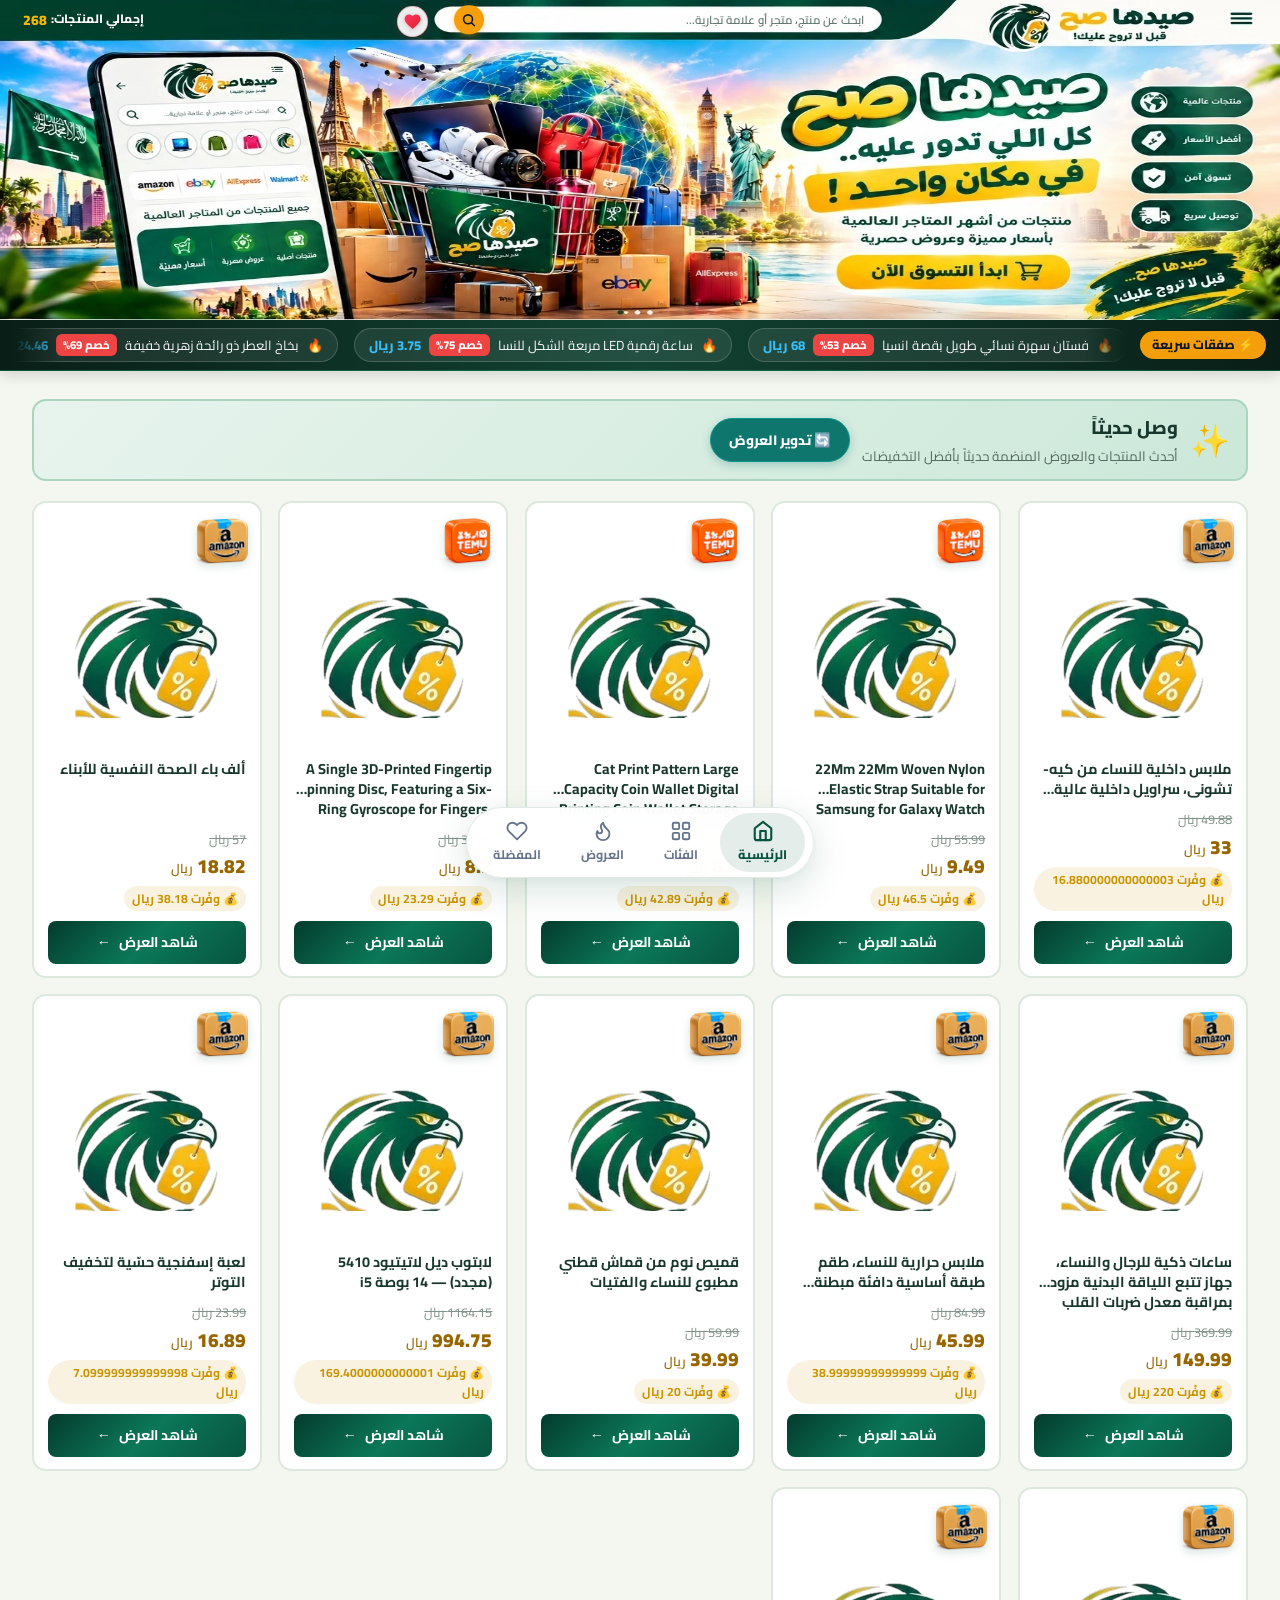
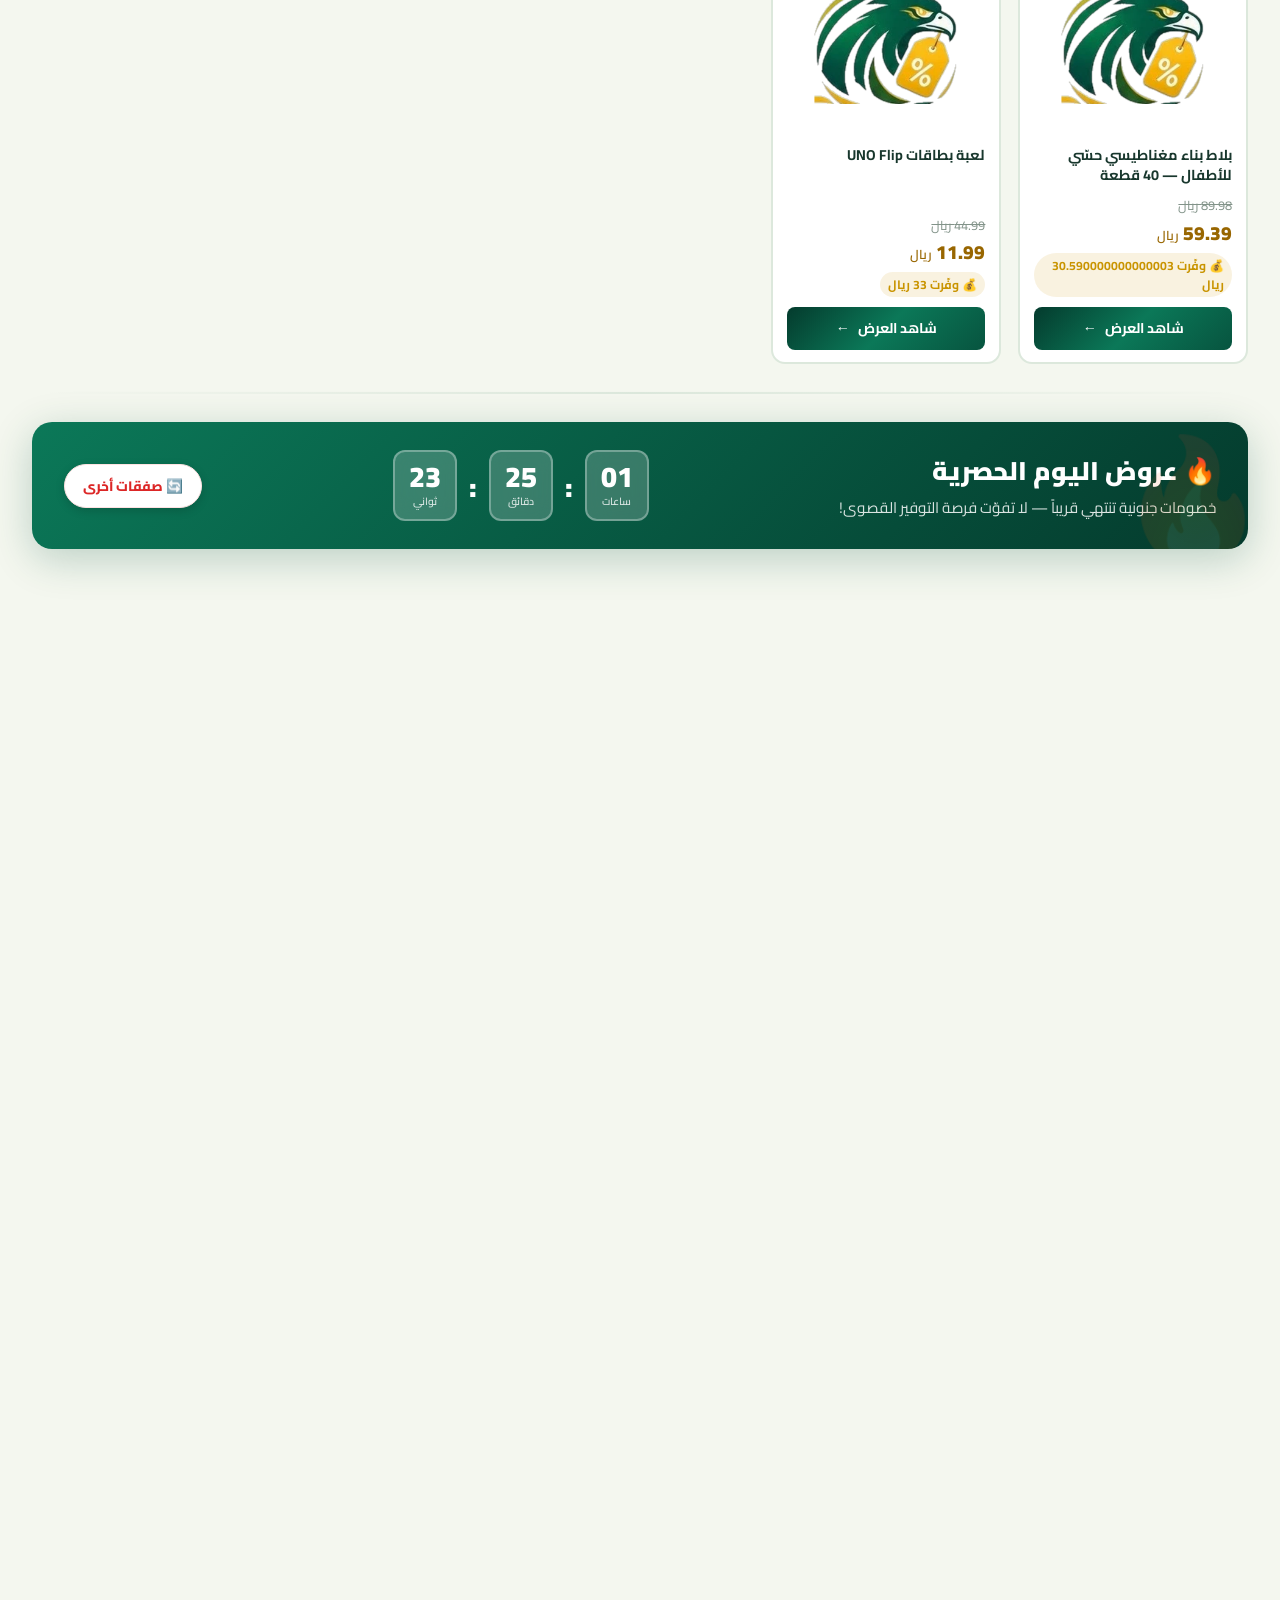
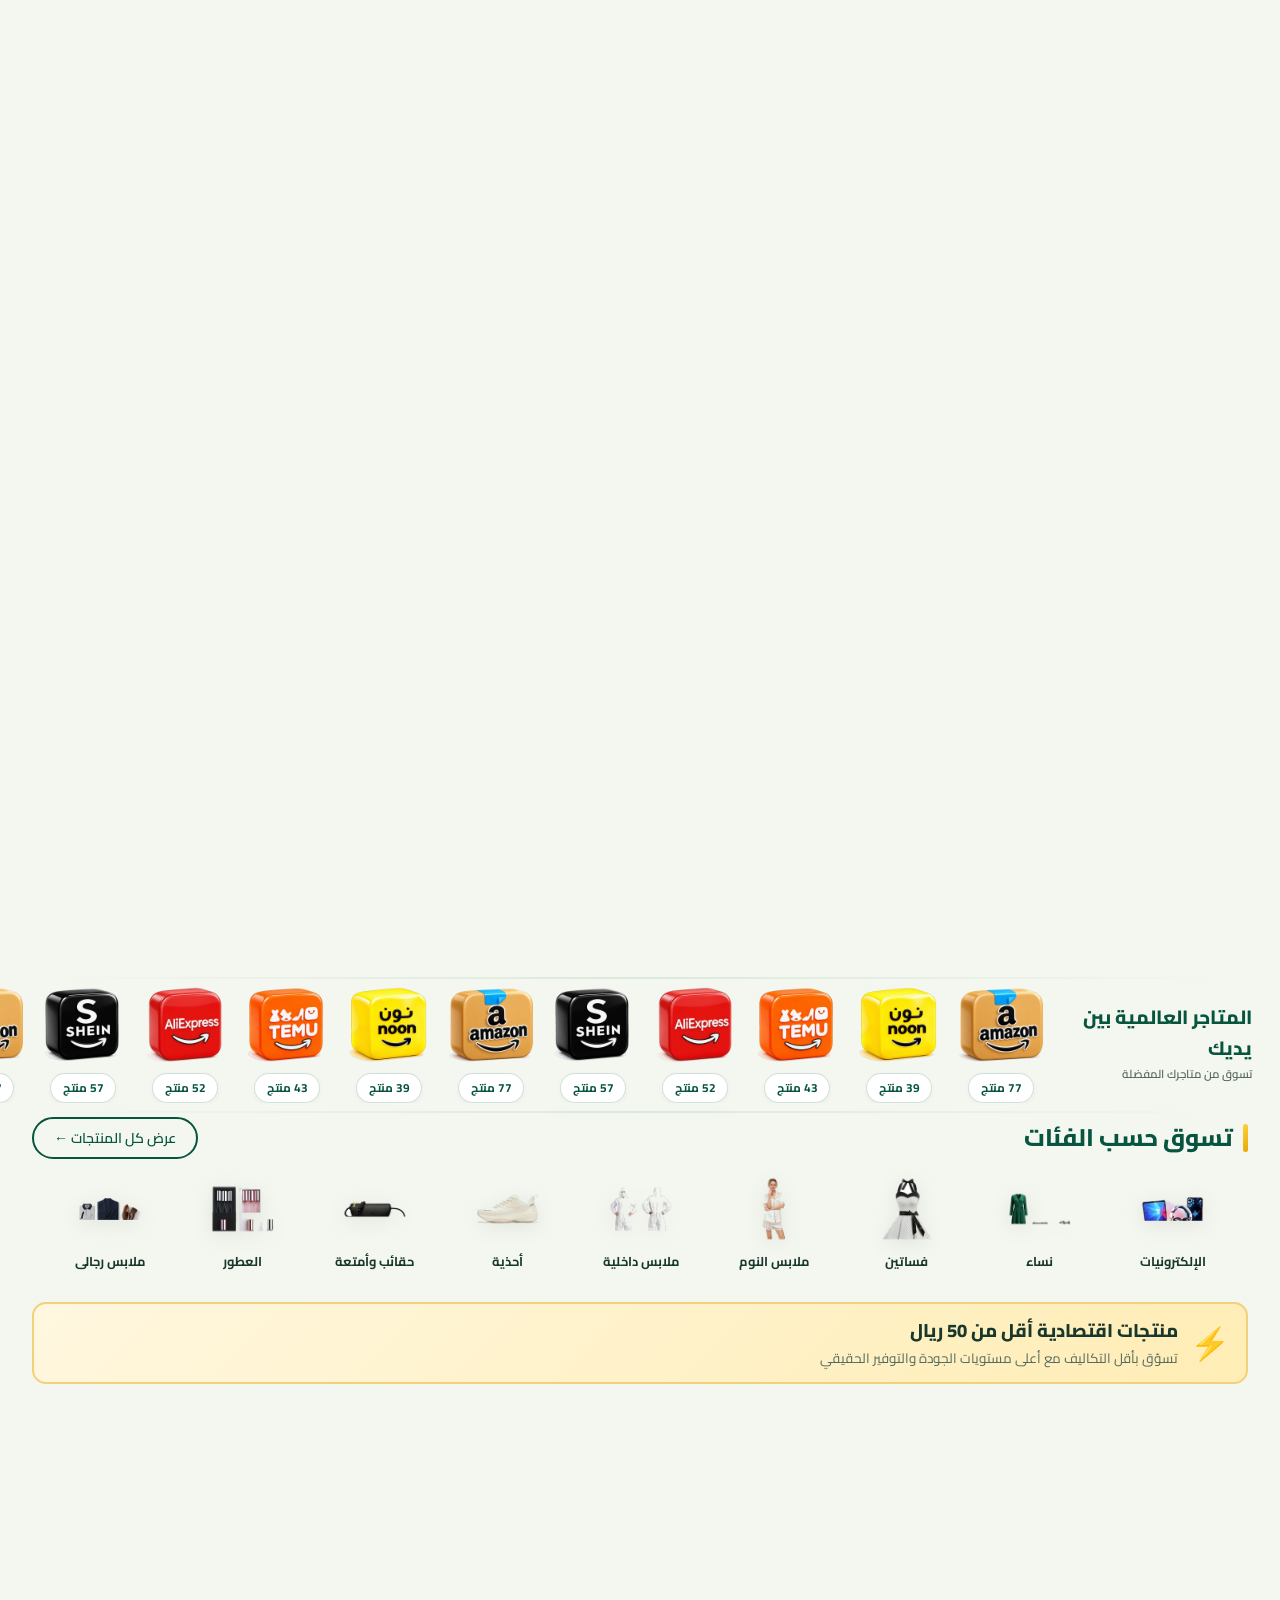
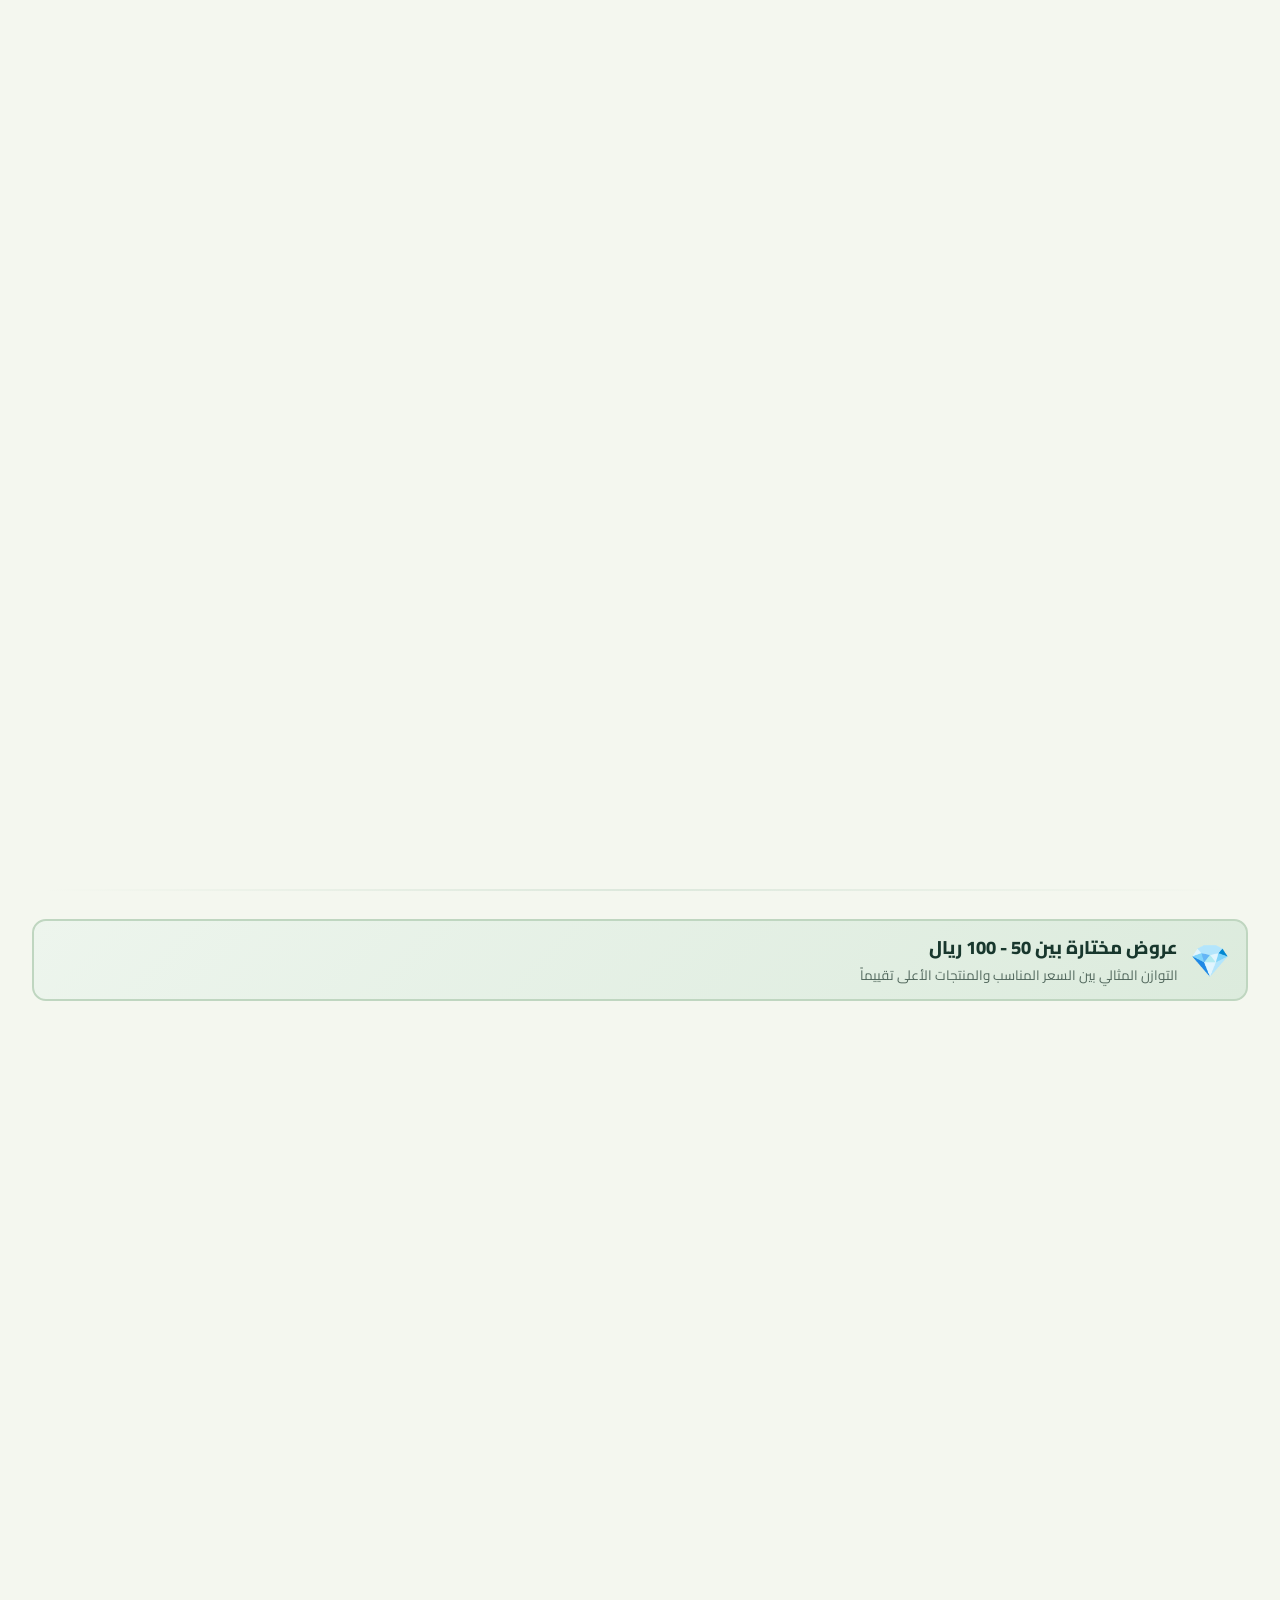
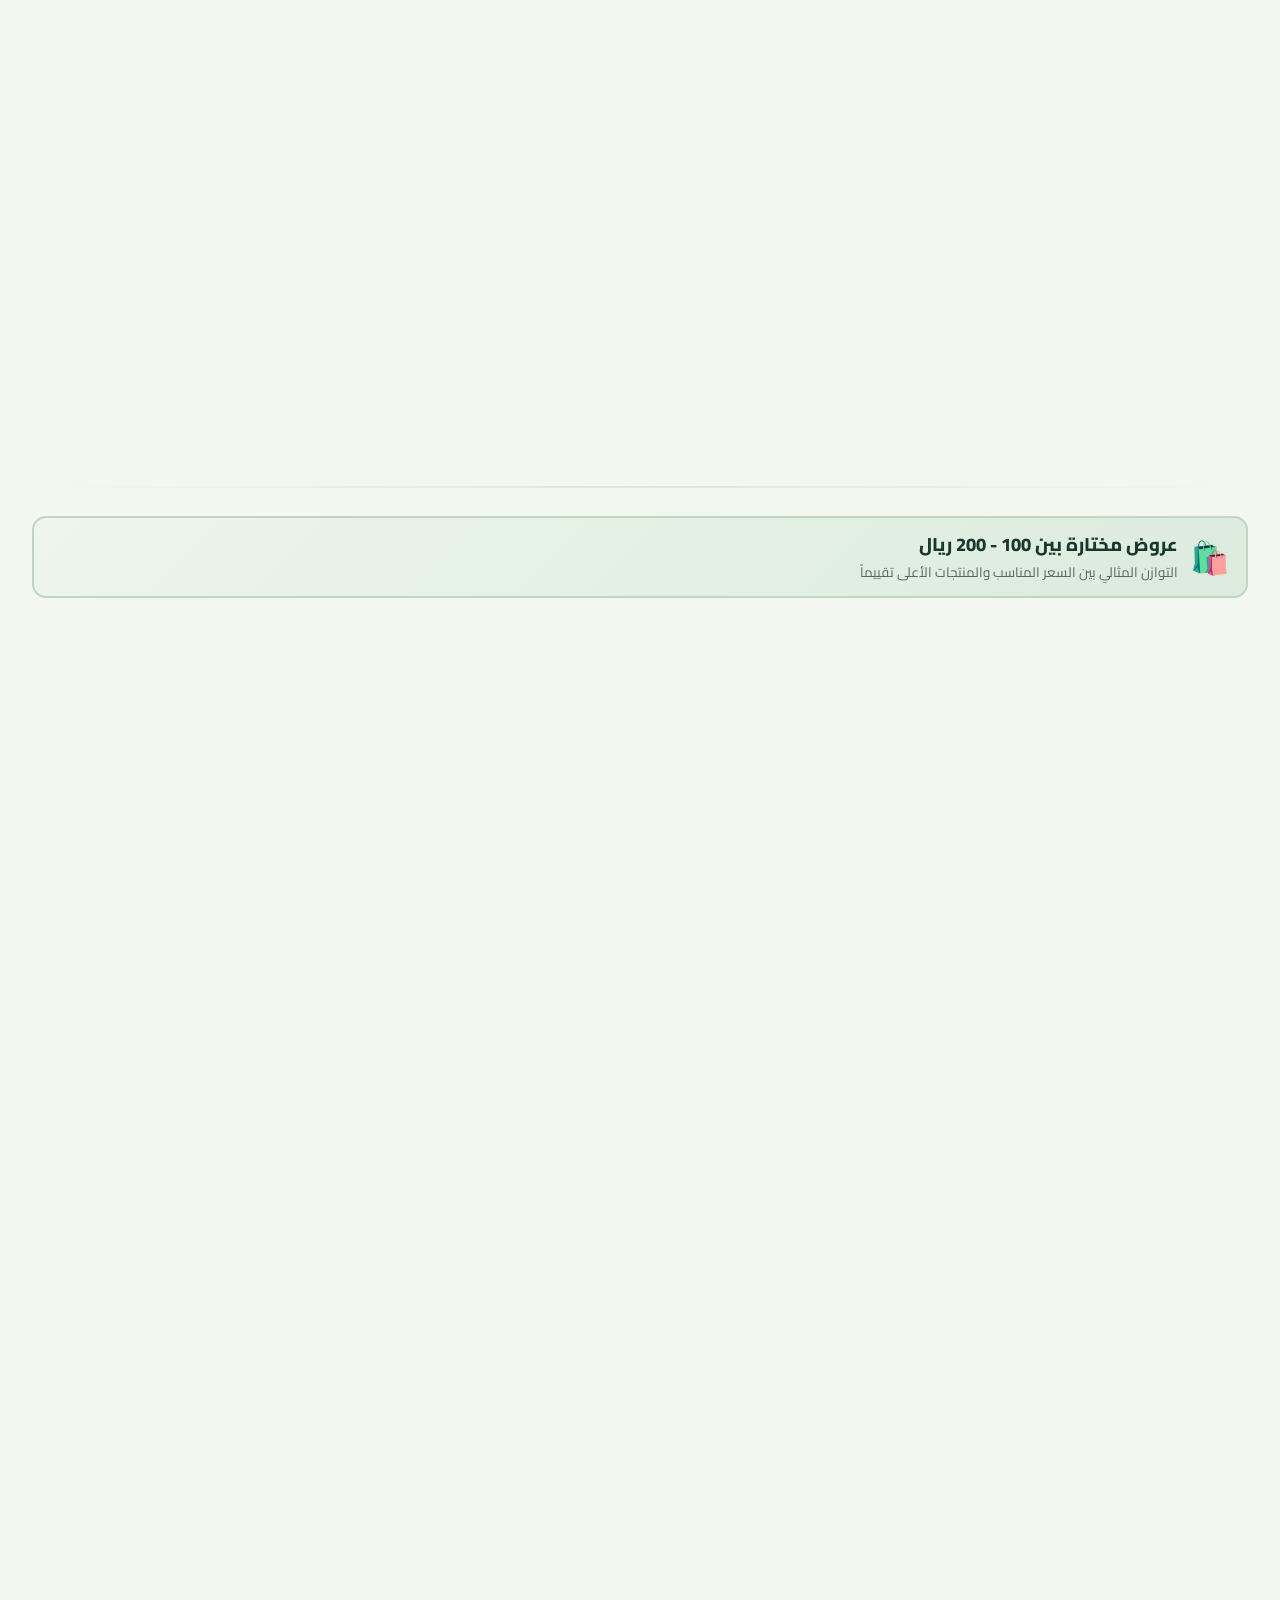
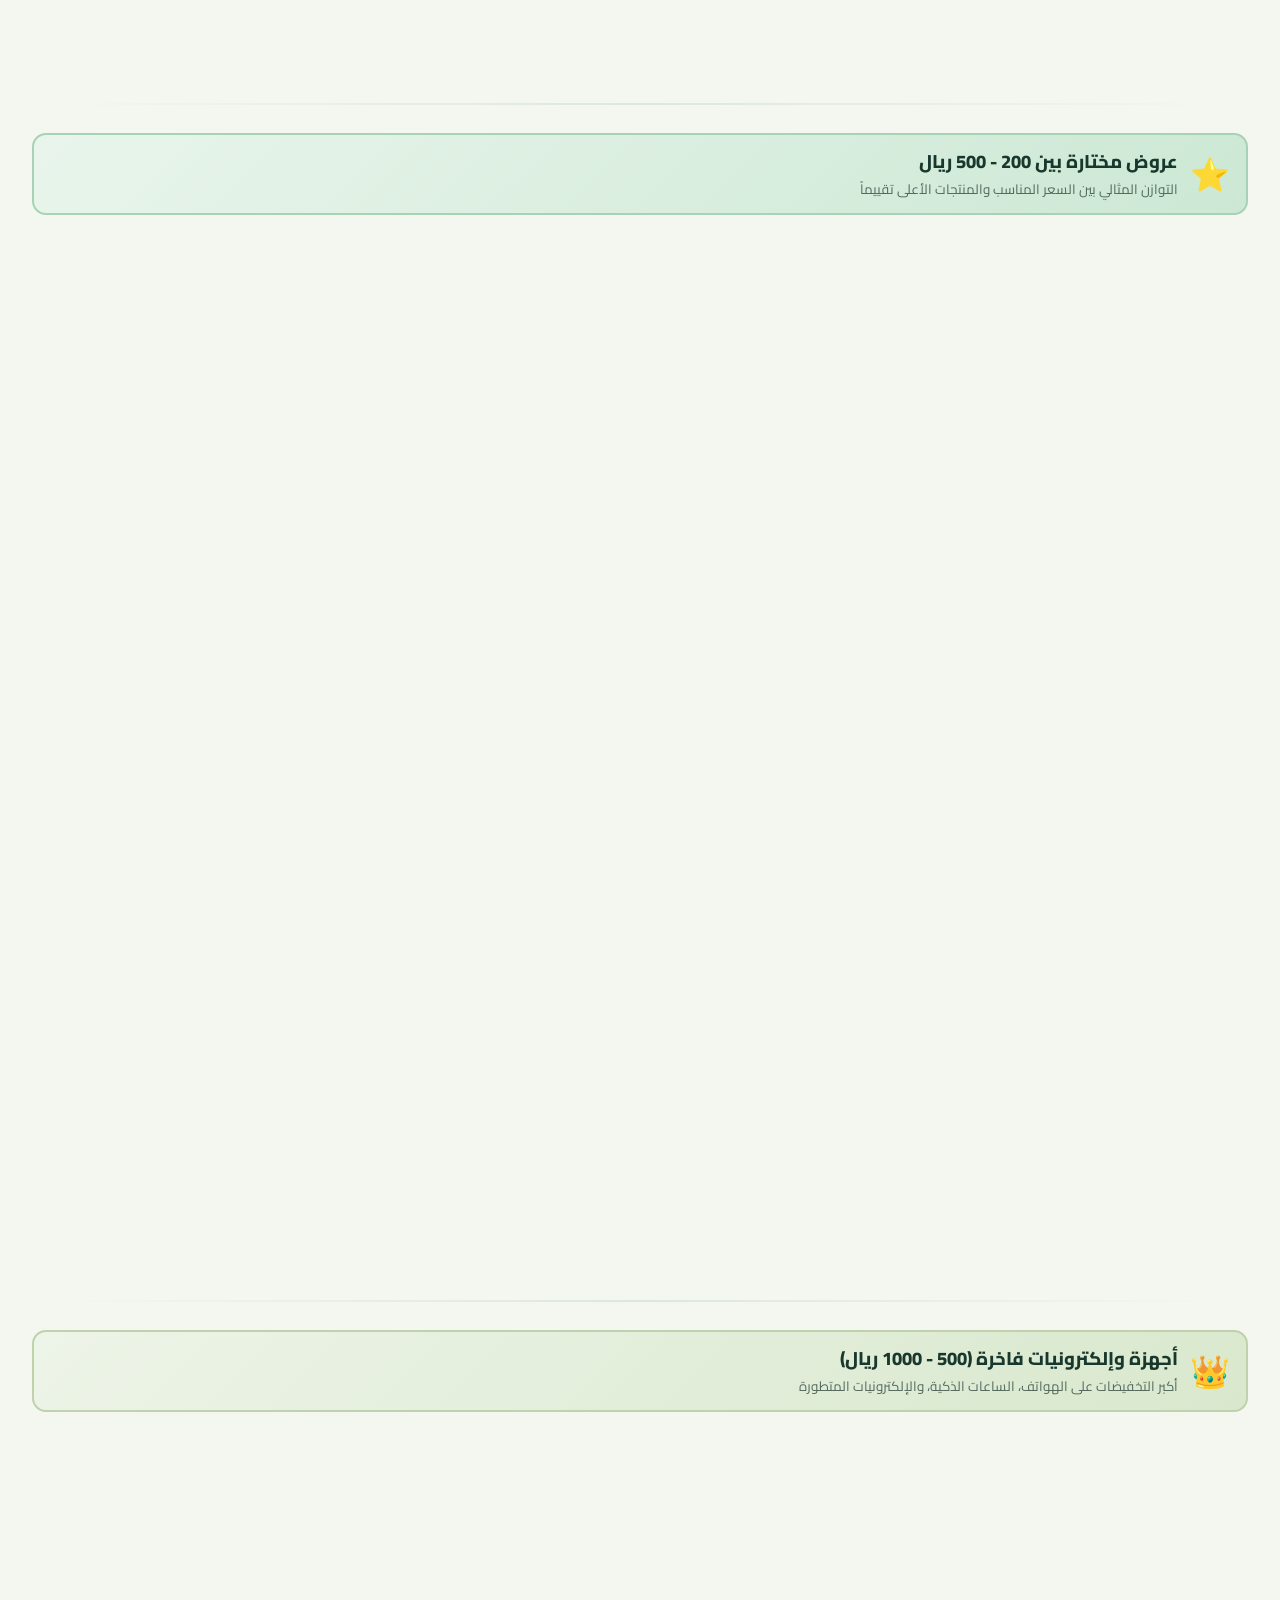
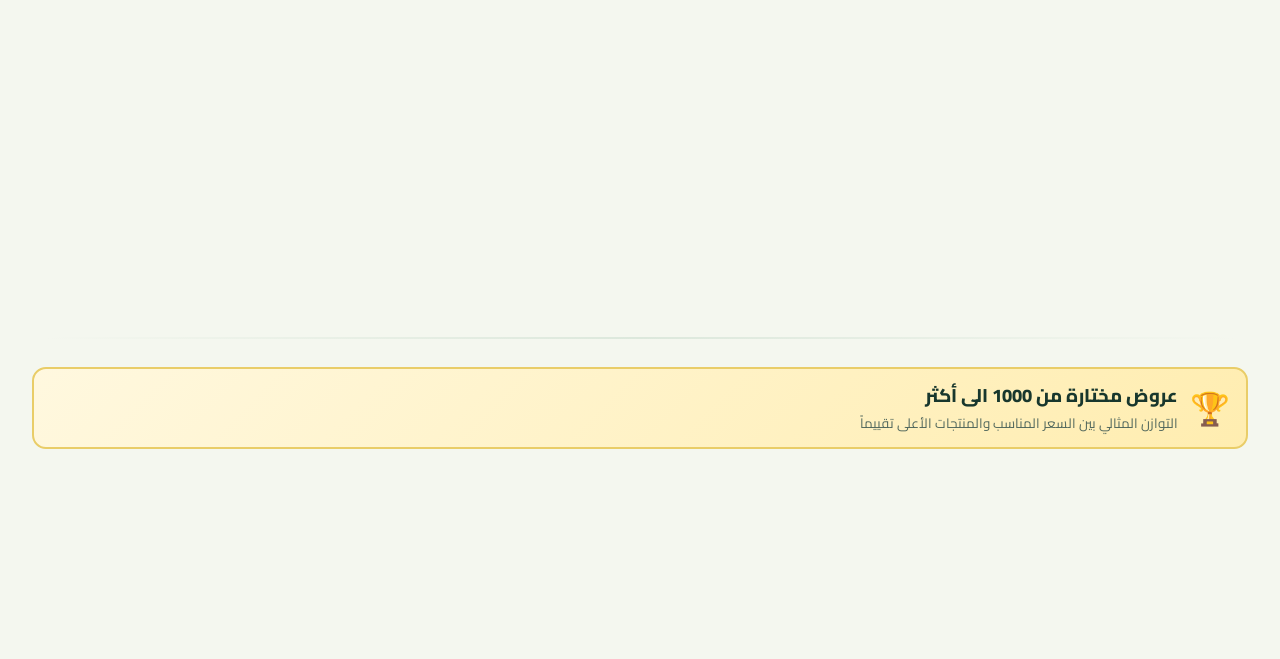
==== index.html @ 74b7debe "Chore: bump cache versions for main.css and 02.svg" ====
<!DOCTYPE html>
<html lang="ar" dir="rtl">

<head>
  <meta charset="UTF-8">
  <meta name="referrer" content="no-referrer">
  <meta name="viewport" content="width=device-width, initial-scale=1.0">
  <title> صيدها صح | قبل لا تروح عليك </title>
  <meta name="description"
    content="منصة صيدها صح تجمع لك أفضل العروض والتخفيضات المختارة من أمازون السعودية — أسعار محدّثة وروابط مباشرة لكل منتج.">
  <link rel="stylesheet" href="assets/css/main.css?v=20261031v9">
  <link rel="icon" type="image/svg+xml" href="assets/images/logos/favicon.svg">
  <link rel="icon" type="image/png" sizes="32x32" href="assets/images/logos/favicon-32x32.png">
  <link rel="apple-touch-icon" sizes="192x192" href="assets/images/logos/favicon-192x192.png">
  <style id="saydha-affiliate-style">

    .saydha-aff-foot {
      max-width: 1100px;
      margin: 2rem auto 0;
      padding: 1.25rem 1.35rem 1.5rem;
      background: #f8fafc;
      border: 1px solid #e2e8f0;
      border-radius: 16px;
      color: #334155;
      font-size: .85rem;
      line-height: 1.95;
      text-align: right;
    }

    .saydha-aff-foot h3 {
      margin: 0 0 .7rem;
      font-size: 1rem;
      color: #0f172a;
    }

    .saydha-aff-foot p {
      margin: 0 0 .7rem;
    }

    .saydha-aff-foot p:last-child {
      margin-bottom: 0;
    }

    .saydha-aff-foot .aff-code {
      direction: ltr;
      unicode-bidi: embed;
      font-family: ui-monospace, SFMono-Regular, Menlo, Consolas, monospace;
      background: #e2e8f0;
      padding: 0 .3rem;
      border-radius: 4px;
    }

    @media (max-width: 600px) {
      .saydha-aff-foot {
        margin: 1.5rem .75rem 0;
        padding: 1rem;
      }
    }
  </style>
</head>

<body>



  <!-- الهيدر الرئيسي -->
  <header class="site-header">
    <img src="assets/images/logos/02.svg?v=20261031v9" alt="صيداها صح — كل ما تدور عليه في مكان واحد">
    <div class="banner-product-count" id="bannerProductCount" role="status" aria-live="polite">
      إجمالي المنتجات: <b id="productCountValue">0</b>
    </div>
    <form class="banner-search" id="bannerSearchForm" role="search">
      <input type="search" id="headerSearchInput" aria-label="ابحث عن منتج أو متجر أو علامة تجارية"
        placeholder="ابحث عن منتج، متجر أو علامة تجارية..." autocomplete="off">
      <button type="submit" class="banner-search-submit" aria-label="بحث" title="بحث">
        <svg class="search-lens-svg" viewBox="0 0 24 24" width="16" height="16" fill="none" stroke="currentColor" stroke-width="2.5" stroke-linecap="round" stroke-linejoin="round">
          <circle cx="11" cy="11" r="7"></circle>
          <line x1="21" y1="21" x2="16.65" y2="16.65"></line>
        </svg>
      </button>
    </form>
    <button type="button" class="banner-favorites" id="favHeaderBtn" aria-label="المفضلة" title="المفضلة">
      <svg class="fav-heart-svg" viewBox="0 0 24 24" width="22" height="22">
        <defs>
          <linearGradient id="headerHeartGrad" x1="0%" y1="0%" x2="100%" y2="100%">
            <stop offset="0%" stop-color="#ff3366" />
            <stop offset="100%" stop-color="#dc2626" />
          </linearGradient>
        </defs>
        <path fill="url(#headerHeartGrad)" d="M12 21.35l-1.45-1.32C5.4 15.36 2 12.28 2 8.5 2 5.42 4.42 3 7.5 3c1.74 0 3.41.81 4.5 2.09C13.09 3.81 14.76 3 16.5 3 19.58 3 22 5.42 22 8.5c0 3.78-3.4 6.86-8.55 11.54L12 21.35z"/>
      </svg>
      <span class="badge fav-count-badge" style="display: none;">0</span>
    </button>
    <button type="button" class="banner-menu-toggle" id="bannerMenuToggle" aria-label="عرض أقسام الموقع"
      aria-controls="bannerSectionMenu" aria-expanded="false"></button>
    <nav class="banner-section-menu" id="bannerSectionMenu" aria-label="أقسام الموقع" hidden>
      <a href="#deals">عروض اليوم</a>
      <a href="#stores">المتاجر العالمية</a>
      <a href="#categories">تسوق حسب الفئات</a>
      <a href="#all-products">جميع المنتجات</a>
    </nav>
  </header>

  <!-- شريط العروض المباشرة المتحرك السريع -->
  <div class="live-deals-ticker-bar" id="liveDealsTickerBar">
    <div class="ticker-badge">⚡ صفقات سريعة</div>
    <div class="ticker-track-wrap">
      <div class="ticker-track" id="liveDealsTickerTrack">
        <!-- يتم تعبئتها حركياً من كافة الأصناف -->
      </div>
    </div>
  </div>



  <!-- مسار هبوط النتائج عند البحث أو الفلترة -->
  <div id="mainContentAnchor"></div>

  <!-- 1. قسم وصل حديثاً -->
  <section class="section">
    <div class="price-range-banner teal">
      <div class="price-range-icon">✨</div>
      <div class="price-range-text">
        <h3>وصل حديثاً</h3>
        <p>أحدث المنتجات والعروض المنضمة حديثاً بأفضل التخفيضات</p>
      </div>
      <div class="section-actions-inline">
        <button type="button" class="btn-rotate-section" onclick="rotateSection('newArrivals')" title="اكتشف عروضاً أخرى">🔄 تدوير العروض</button>
      </div>
    </div>

    <div class="products-grid" id="newArrivalsGrid">
      <!-- Populated by JS -->
    </div>
  </section>

  <div class="section-divider"></div>

  <!-- 4. قسم عروض اليوم -->
  <section class="section" id="deals">
    <div class="deal-banner">
      <div class="deal-banner-text">
        <h2>🔥 عروض اليوم الحصرية</h2>
        <p>خصومات جنونية تنتهي قريباً — لا تفوّت فرصة التوفير القصوى!</p>
      </div>
      <div class="countdown-timer" id="dealsCountdown"
        aria-label="الوقت المتبقي على انتهاء عروض اليوم">
        <div class="countdown-unit" id="timerDaysUnit" style="display:none">
          <span class="countdown-number" id="timerDays">00</span>
          <span class="countdown-label">أيام</span>
        </div>
        <span class="countdown-sep" id="timerDaysSep" style="display:none">:</span>
        <div class="countdown-unit">
          <span class="countdown-number" id="timerHours">00</span>
          <span class="countdown-label">ساعات</span>
        </div>
        <span class="countdown-sep">:</span>
        <div class="countdown-unit">
          <span class="countdown-number" id="timerMinutes">00</span>
          <span class="countdown-label">دقائق</span>
        </div>
        <span class="countdown-sep">:</span>
        <div class="countdown-unit">
          <span class="countdown-number" id="timerSeconds">00</span>
          <span class="countdown-label">ثواني</span>
        </div>
      </div>
      <div class="section-actions-inline">
        <button type="button" class="btn-rotate-section" onclick="rotateSection('todayDeals')" title="اكتشف صفقات أخرى">🔄 صفقات أخرى</button>
      </div>
    </div>

    <!-- شبكة منتجات عروض اليوم -->
    <div class="products-grid" id="todayDealsGrid">
      <!-- Populated by JS -->
    </div>
  </section>

  <div class="section-divider"></div>

  <!-- 5. قسم المتاجر الرسمية -->
  <section class="section" id="stores">
    <div class="stores-grid" id="storesGrid">
      <!-- Populated by JS with official brand logos -->
    </div>
  </section>

  <div class="section-divider"></div>

  <!-- 6. قسم الأقسام والفئات -->
  <section class="section" id="categories">
    <div class="section-header">
      <h2 class="section-title">تسوق حسب الفئات</h2>
      <a href="#all-products" class="see-all-btn">عرض كل المنتجات ←</a>
    </div>
    <div class="categories-grid" id="categoriesGrid">
      <!-- Populated by JS -->
    </div>
  </section>

  <!-- 7. قسم منتجات أقل من 50 ريال -->
  <section class="section">
    <div class="price-range-banner orange">
      <div class="price-range-icon">⚡</div>
      <div class="price-range-text">
        <h3>منتجات اقتصادية أقل من 50 ريال</h3>
        <p>تسوّق بأقل التكاليف مع أعلى مستويات الجودة والتوفير الحقيقي</p>
      </div>
    </div>

    <div class="products-grid" id="under50Grid">
      <!-- Populated by JS -->
    </div>
  </section>

  <div class="section-divider"></div>

  <!-- 8. قسم منتجات من 50 إلى 100 ريال -->
  <section class="section">
    <div class="price-range-banner blue">
      <div class="price-range-icon">💎</div>
      <div class="price-range-text">
        <h3>عروض مختارة بين 50 - 100 ريال</h3>
        <p>التوازن المثالي بين السعر المناسب والمنتجات الأعلى تقييماً</p>
      </div>
    </div>

    <div class="products-grid" id="range50to100Grid">
      <!-- Populated by JS -->
    </div>
  </section>

  <div class="section-divider"></div>

  <!-- قسم عروض مختارة بين 100 - 200 ريال -->
  <section class="section">
    <div class="price-range-banner blue">
      <div class="price-range-icon">🛍️</div>
      <div class="price-range-text">
        <h3>عروض مختارة بين 100 - 200 ريال</h3>
        <p>التوازن المثالي بين السعر المناسب والمنتجات الأعلى تقييماً</p>
      </div>
    </div>

    <div class="products-grid" id="range100to200Grid">
      <!-- Populated by JS -->
    </div>
  </section>

  <div class="section-divider"></div>

  <!-- قسم عروض مختارة بين 200 - 500 ريال -->
  <section class="section">
    <div class="price-range-banner green">
      <div class="price-range-icon">⭐</div>
      <div class="price-range-text">
        <h3>عروض مختارة بين 200 - 500 ريال</h3>
        <p>التوازن المثالي بين السعر المناسب والمنتجات الأعلى تقييماً</p>
      </div>
    </div>

    <div class="products-grid" id="range100to500Grid">
      <!-- Populated by JS -->
    </div>
  </section>

  <div class="section-divider"></div>

  <!-- 9. قسم منتجات من 500 إلى 1000 ريال -->
  <section class="section">
    <div class="price-range-banner purple">
      <div class="price-range-icon">👑</div>
      <div class="price-range-text">
        <h3>أجهزة وإلكترونيات فاخرة (500 - 1000 ريال)</h3>
        <p>أكبر التخفيضات على الهواتف، الساعات الذكية، والإلكترونيات المتطورة</p>
      </div>
    </div>

    <div class="products-grid" id="range500to1000Grid">
      <!-- Populated by JS -->
    </div>
  </section>

  <div class="section-divider"></div>

  <!-- 10. قسم عروض مختارة من 1000 الى أكثر -->
  <section class="section" id="all-products">
    <div class="price-range-banner gold">
      <div class="price-range-icon">🏆</div>
      <div class="price-range-text">
        <h3>عروض مختارة من 1000 الى أكثر</h3>
        <p>التوازن المثالي بين السعر المناسب والمنتجات الأعلى تقييماً</p>
      </div>
    </div>

    <div class="products-grid" id="range1000PlusGrid">
      <!-- Populated by JS -->
    </div>
  </section>

  <div class="section-divider"></div>

  <!-- 11. قسم الأكثر طلباً -->
  <section class="section">
    <div class="price-range-banner rose">
      <div class="price-range-icon">🔥</div>
      <div class="price-range-text">
        <h3>الأكثر طلباً</h3>
        <p>المنتجات الأكثر مبيعاً والأعلى إقبالاً وتقييماً من المتسوقين</p>
      </div>
    </div>

    <div class="products-grid" id="bestSellersGrid">
      <!-- Populated by JS -->
    </div>
  </section>

  <div class="section-divider"></div>

  <!-- 14. شريط التنقل السفلي العائم -->
  <nav class="bottom-nav" id="floatingBottomNav" aria-label="شريط التنقل السريع">
    <div class="bottom-nav-inner">
      <a href="index.html" class="bottom-nav-item active" id="navItemHome" title="الرئيسية">
        <svg viewBox="0 0 24 24" width="22" height="22" fill="none" stroke="currentColor" stroke-width="2" stroke-linecap="round" stroke-linejoin="round">
          <path d="M3 9l9-7 9 7v11a2 2 0 0 1-2 2H5a2 2 0 0 1-2-2z"></path>
          <polyline points="9 22 9 12 15 12 15 22"></polyline>
        </svg>
        <span>الرئيسية</span>
      </a>
      <a href="#categories" class="bottom-nav-item" id="navItemCats" title="الفئات">
        <svg viewBox="0 0 24 24" width="22" height="22" fill="none" stroke="currentColor" stroke-width="2" stroke-linecap="round" stroke-linejoin="round">
          <rect x="3" y="3" width="7" height="7" rx="1.5"></rect>
          <rect x="14" y="3" width="7" height="7" rx="1.5"></rect>
          <rect x="14" y="14" width="7" height="7" rx="1.5"></rect>
          <rect x="3" y="14" width="7" height="7" rx="1.5"></rect>
        </svg>
        <span>الفئات</span>
      </a>
      <a href="#deals" class="bottom-nav-item" id="navItemDeals" title="العروض">
        <svg viewBox="0 0 24 24" width="22" height="22" fill="none" stroke="currentColor" stroke-width="2" stroke-linecap="round" stroke-linejoin="round">
          <path d="M8.5 14.5A2.5 2.5 0 0 0 11 12c0-1.38-.5-2-1-3-1.072-2.143-.224-4.054 2-6 .5 2.5 2 4.9 4 6.5 2 1.6 3 3.5 3 5.5a7 7 0 1 1-14 0c0-1.153.433-2.294 1-3a2.5 2.5 0 0 0 2.5 2.5z"></path>
        </svg>
        <span>العروض</span>
      </a>
      <a href="#" class="bottom-nav-item" id="favNavBtn" title="المفضلة">
        <svg viewBox="0 0 24 24" width="22" height="22" fill="none" stroke="currentColor" stroke-width="2" stroke-linecap="round" stroke-linejoin="round">
          <path d="M20.84 4.61a5.5 5.5 0 0 0-7.78 0L12 5.67l-1.06-1.06a5.5 5.5 0 0 0-7.78 7.78l1.06 1.06L12 21.23l7.78-7.78 1.06-1.06a5.5 5.5 0 0 0 0-7.78z"></path>
        </svg>
        <span>المفضلة</span>
      </a>
    </div>
  </nav>

  <!-- 11. الفوتر -->
  <footer class="site-footer">
    <div class="footer-inner">
      <div class="footer-brand">
        <div class="logo-area">
          <img src="assets/images/logos/eagle-discount-mark.svg" alt="صيدها صح" class="footer-brand-logo">
          <div>
            <h3 class="footer-brand-name">صيدها صح</h3>
            <span class="footer-brand-sub">صيدها صح ... قبل لا تروح عليك</span>
          </div>
        </div>
        <p class="footer-desc">
          بوابتك الأولى لاكتشاف أفضل التخفيضات وكوبونات الخصم من كبرى المتاجر الإلكترونية الموثوقة محلياً وعالمياً.
        </p>
        <p class="footer-affiliate-note" id="affiliate-disclosure" style="color: rgba(255, 255, 255, 0.9); font-size: 0.92rem; line-height: 1.8; margin-top: 10px; margin-bottom: 14px; text-align: right;">
          منصة صيدها صح تشارك في برامج التسويق بالعمولةوقد نحصل على عمولة عند الشراء عبر الروابط، دون أي تكلفة إضافية عليك.<br>
          نحن مشاركون في برنامج أمازون ونربح من عمليات الشراء المؤهلة.
        </p>
        <div class="social-links">
          <a href="#" id="socialWhatsapp" class="social-link whatsapp" title="واتساب" target="_blank" rel="noopener"
            aria-label="واتساب">
            <svg viewBox="0 0 24 24" width="22" height="22" fill="currentColor">
              <path
                d="M12.04 2C6.58 2 2.13 6.45 2.13 11.91c0 1.97.58 3.89 1.68 5.54L2 22l4.69-1.77c1.58.98 3.4 1.5 5.35 1.5 5.46 0 9.91-4.45 9.91-9.91 0-2.65-1.03-5.14-2.9-7.01A9.82 9.82 0 0 0 12.04 2zm.01 1.67c2.2 0 4.27.86 5.82 2.42a8.23 8.23 0 0 1 2.41 5.83c0 4.54-3.7 8.24-8.24 8.24-1.7 0-3.32-.52-4.69-1.5l-.34-.23-2.82 1.06 1.07-2.74-.23-.37a8.21 8.21 0 0 1-1.39-4.57c0-4.54 3.7-8.24 8.24-8.24zm4.84 11.64c-.26-.13-1.56-.77-1.8-.86-.24-.09-.42-.13-.6.13-.18.26-.69.86-.85 1.04-.15.18-.31.2-.57.07-.26-.13-1.1-.41-2.09-1.3-.77-.69-1.3-1.54-1.45-1.8-.15-.26-.02-.4.11-.53.12-.12.26-.31.39-.46.13-.15.17-.26.26-.43.09-.17.04-.32-.02-.45-.07-.13-.6-1.44-.82-1.98-.22-.52-.44-.45-.6-.46l-.51-.01c-.18 0-.46.07-.7.33-.24.26-.92.9-.92 2.2 0 1.3 1.02 2.56 1.16 2.74.15.18 2.01 3.07 4.88 4.31.68.29 1.22.47 1.63.6.69.22 1.31.19 1.81.12.55-.08 1.56-.64 1.78-1.25.22-.61.22-1.14.15-1.25-.07-.11-.24-.18-.5-.31z" />
            </svg>
          </a>
          <a href="#" id="socialTelegram" class="social-link telegram" title="تيليجرام" target="_blank" rel="noopener"
            aria-label="تيليجرام">
            <svg viewBox="0 0 24 24" width="22" height="22" fill="currentColor">
              <path
                d="M12 2C6.48 2 2 6.48 2 12s4.48 10 10 10 10-4.48 10-10S17.52 2 12 2zm4.64 6.8c-.15 1.58-.8 5.42-1.13 7.19-.14.75-.42 1-.68 1.03-.58.05-1.02-.38-1.58-.75-.88-.58-1.38-.94-2.23-1.5-.99-.65-.35-1.01.22-1.59.15-.15 2.71-2.48 2.76-2.69a.2.2 0 0 0-.05-.18c-.06-.05-.14-.03-.21-.02-.09.02-1.49.95-4.22 2.79-.4.27-.76.41-1.08.4-.36-.01-1.04-.2-1.55-.37-.63-.2-1.12-.31-1.08-.66.02-.18.27-.36.75-.55 2.92-1.27 4.86-2.11 5.83-2.51 2.78-1.16 3.35-1.36 3.73-1.36.08 0 .27.02.39.12.1.08.13.19.14.27-.01.06.01.24 0 .38z" />
            </svg>
          </a>
          <a href="#" id="socialInstagram" class="social-link instagram" title="انستجرام" target="_blank" rel="noopener"
            aria-label="انستجرام">
            <svg viewBox="0 0 24 24" width="22" height="22" fill="currentColor">
              <path
                d="M12 2.163c3.204 0 3.584.012 4.85.07 3.252.148 4.771 1.691 4.919 4.919.058 1.265.069 1.645.069 4.849 0 3.205-.012 3.584-.069 4.849-.149 3.225-1.664 4.771-4.919 4.919-1.266.058-1.644.07-4.85.07-3.204 0-3.584-.012-4.849-.07-3.26-.149-4.771-1.699-4.919-4.92-.058-1.265-.07-1.644-.07-4.849 0-3.204.013-3.583.07-4.849.149-3.227 1.664-4.771 4.919-4.919 1.266-.057 1.645-.069 4.849-.069zm0-2.163c-3.259 0-3.667.014-4.947.072-4.358.2-6.78 2.618-6.98 6.98-.059 1.281-.073 1.689-.073 4.948 0 3.259.014 3.668.072 4.948.2 4.358 2.618 6.78 6.98 6.98 1.281.058 1.689.072 4.948.072 3.259 0 3.668-.014 4.948-.072 4.354-.2 6.782-2.618 6.979-6.98.059-1.28.073-1.689.073-4.948 0-3.259-.014-3.667-.072-4.947-.196-4.354-2.617-6.78-6.979-6.98-1.281-.059-1.69-.073-4.949-.073zm0 5.838a6.162 6.162 0 1 0 0 12.324 6.162 6.162 0 0 0 0-12.324zM12 16a4 4 0 1 1 0-8 4 4 0 0 1 0 8zm6.406-11.845a1.44 1.44 0 1 0 0 2.881 1.44 1.44 0 0 0 0-2.881z" />
            </svg>
          </a>
          <a href="#" id="socialTwitter" class="social-link twitter" title="منصة إكس" target="_blank" rel="noopener"
            aria-label="منصة إكس">
            <svg viewBox="0 0 24 24" width="20" height="20" fill="currentColor">
              <path
                d="M18.244 2.25h3.308l-7.227 8.26 8.502 11.24H16.17l-5.214-6.817L4.99 21.75H1.68l7.73-8.835L1.254 2.25H8.08l4.713 6.231zm-1.161 17.52h1.833L7.084 4.126H5.117z" />
            </svg>
          </a>
          <a href="#" id="socialFacebook" class="social-link facebook" title="فيسبوك" target="_blank" rel="noopener"
            aria-label="فيسبوك">
            <svg viewBox="0 0 24 24" width="22" height="22" fill="currentColor">
              <path
                d="M24 12.073c0-6.627-5.373-12-12-12s-12 5.373-12 12c0 5.99 4.388 10.954 10.125 11.854v-8.385H7.078v-3.47h3.047V9.43c0-3.007 1.792-4.669 4.533-4.669 1.312 0 2.686.235 2.686.235v2.953H15.83c-1.491 0-1.956.925-1.956 1.874v2.25h3.328l-.532 3.47h-2.796v8.385C19.612 23.027 24 18.062 24 12.073z" />
            </svg>
          </a>
        </div>
      </div>
    </div>

    <div class="footer-bottom">
      <p>© جميع الحقوق محفوظة — منصة <strong>صيدها صح</strong> | قبل لا تروح عليك 💰 <span class="admin-discrete-link"
          id="adminDiscreteBtn" role="button" tabindex="0">⚙️</span></p>
    </div>
  </footer>

  <!-- Scripts -->
  <script src="assets/js/db.js?v=20261028v4"></script>
  <script src="assets/js/app.js?v=20261031a"></script>
</body>

</html>
---- assets/css/main.css ----
/* =====================================================
   WAFARTHA SAH - MAIN CSS
   الألوان: أخضر زمردي، ذهبي، وخلفيات دافئة
   ===================================================== */

/* ---- Google Fonts ---- */
@import url('https://fonts.googleapis.com/css2?family=Cairo:wght@300;400;500;600;700;800;900&family=Tajawal:wght@300;400;500;700;800&display=swap');

/* ---- CSS Variables ---- */
:root {
  --primary:        #07543f;
  --primary-light:  #0b7858;
  --primary-dark:   #043b2d;
  --secondary:      #c99400;
  --accent:         #f5b900;
  --accent-dark:    #986600;
  --white:          #ffffff;
  --light-bg:       #f4f7ef;
  --card-bg:        #ffffff;
  --text-dark:      #18372d;
  --text-medium:    #52685d;
  --text-light:     #829389;
  --border:         #dce8dc;
  --shadow:         0 4px 24px rgba(7,84,63,0.12);
  --shadow-hover:   0 8px 40px rgba(7,84,63,0.2);
  --radius:         14px;
  --radius-sm:      8px;
  --radius-lg:      20px;
  --transition:     all 0.3s cubic-bezier(0.4, 0, 0.2, 1);
  --gradient-primary: linear-gradient(135deg, #043b2d 0%, #0b7858 50%, #07543f 100%);
  --gradient-accent:  linear-gradient(135deg, #ffd23f 0%, #e4a900 100%);
  --gradient-red:     linear-gradient(135deg, #0b7858 0%, #043b2d 100%);
  --gradient-hero:    linear-gradient(160deg, #043b2d 0%, #0b7858 55%, #07543f 100%);
}

/* ---- Reset & Base ---- */
*, *::before, *::after { box-sizing: border-box; margin: 0; padding: 0; }

html {
  scroll-behavior: smooth;
  font-size: 16px;
}

body {
  font-family: 'Cairo', 'Tajawal', sans-serif;
  direction: rtl;
  background: var(--light-bg);
  color: var(--text-dark);
  line-height: 1.6;
  overflow-x: hidden;
}

a { text-decoration: none; color: inherit; }
img { max-width: 100%; display: block; }
button { cursor: pointer; font-family: inherit; border: none; outline: none; touch-action: manipulation; }
button, .btn, .product-card, .store-icon-btn, .category-card, .fav-btn, .see-all-btn {
  touch-action: manipulation;
}

input, select, textarea { font-family: inherit; outline: none; }
ul { list-style: none; }

/* ---- Scrollbar ---- */
::-webkit-scrollbar { width: 6px; }
::-webkit-scrollbar-track { background: var(--light-bg); }
::-webkit-scrollbar-thumb { background: var(--primary-light); border-radius: 10px; }

/* ===================================================
   ANNOUNCEMENT BAR
   =================================================== */
.announcement-bar {
  background: var(--gradient-primary);
  color: var(--white);
  padding: 9px 0;
  overflow: hidden;
  position: relative;
  z-index: 1000;
}

.announcement-ticker {
  display: flex;
  white-space: nowrap;
  animation: ticker 30s linear infinite;
}

.announcement-ticker:hover { animation-play-state: paused; }

.ticker-item {
  display: inline-flex;
  align-items: center;
  gap: 8px;
  padding: 0 40px;
  font-size: 0.88rem;
  font-weight: 600;
}

.ticker-item a {
  color: var(--accent);
  font-weight: 700;
}

@keyframes ticker {
  0% { transform: translateX(-50%); }
  100% { transform: translateX(0); }
}

/* ===================================================
   HEADER
   =================================================== */
.site-header {
  width: 100%;
  aspect-ratio: 4 / 1;
  padding: 0;
  position: relative;
  overflow: hidden;
}

.site-header img {
  display: block;
  width: 100%;
  height: 100%;
  object-fit: fill;
}

/* عدّاد إجمالي المنتجات — أعلى يسار الشريط الأخضر العلوي */
.banner-product-count {
  position: absolute;
  top: 1.8%;
  left: 1.8%;
  height: 8.6%;
  min-height: 13px;
  z-index: 6;
  display: inline-flex;
  align-items: center;
  gap: 4px;
  margin: 0;
  padding: 0;
  white-space: nowrap;
  direction: rtl;
  color: #ffffff;
  font-size: clamp(9px, 0.95vw, 15px);
  font-weight: 800;
  line-height: 1;
  text-shadow: 0 1px 2px rgba(0, 0, 0, 0.22);
  pointer-events: none;
  -webkit-user-select: none;
  user-select: none;
}

.banner-product-count b {
  display: inline-block;
  color: #f5b900;
  font-size: 1.15em;
  font-weight: 900;
}

.banner-search {
  position: absolute;
  left: 33.7%;
  top: 1.8%;
  width: 35.6%;
  height: 8.8%;
  margin: 0;
  direction: rtl;
}

.banner-search input {
  width: 100%;
  height: 100%;
  padding: 0 5% 0 clamp(54px, 15%, 68px);
  border: 0;
  border-radius: 999px;
  outline: 0;
  background: transparent;
  color: #164839;
  font-size: clamp(9px, 0.9vw, 15px);
  text-align: right;
  font-weight: 600;
}

.banner-search input::placeholder {
  color: #60766e;
  opacity: 1;
  transition: opacity 0.15s ease, color 0.15s ease;
}

.banner-search input:focus::placeholder {
  color: transparent !important;
  opacity: 0 !important;
}

.banner-search input:focus {
  box-shadow: 0 0 0 2px rgba(7, 84, 63, 0.22);
}

.banner-search-submit {
  position: absolute;
  top: 50%;
  left: 23px;
  transform: translateY(-50%);
  width: clamp(22px, 2.3vw, 30px);
  height: clamp(22px, 2.3vw, 30px);
  padding: 0;
  border: 0;
  border-radius: 50%;
  background: #f59e0b;
  color: #0f172a;
  cursor: pointer;
  display: flex;
  align-items: center;
  justify-content: center;
  box-shadow: 0 2px 6px rgba(245, 158, 11, 0.4);
  transition: all 0.2s cubic-bezier(0.16, 1, 0.3, 1);
  z-index: 2;
}

.banner-search-submit:hover {
  background: #d97706;
  color: #ffffff;
  transform: translateY(-50%) scale(1.1);
  box-shadow: 0 4px 10px rgba(217, 119, 6, 0.5);
}

.banner-search-submit:active {
  transform: translateY(-50%) scale(0.92);
}

.search-lens-svg {
  width: clamp(12px, 1.2vw, 16px);
  height: clamp(12px, 1.2vw, 16px);
  display: block;
  transition: transform 0.2s ease;
}

.banner-search-submit:hover .search-lens-svg {
  transform: rotate(10deg);
}

.banner-search-submit:focus-visible,
.banner-favorites:focus-visible,
.banner-menu-toggle:focus-visible {
  outline: 3px solid #f5b900;
  outline-offset: 2px;
}

.banner-favorites {
  position: absolute;
  left: 31.0%;
  top: 2%;
  width: clamp(24px, 2.4vw, 34px);
  height: clamp(24px, 2.4vw, 34px);
  min-width: 24px;
  min-height: 24px;
  padding: 0;
  display: flex;
  align-items: center;
  justify-content: center;
  border: 1.5px solid rgba(225, 29, 72, 0.25);
  border-radius: 50%;
  background: rgba(255, 255, 255, 0.92);
  backdrop-filter: blur(8px);
  box-shadow: 0 2px 8px rgba(225, 29, 72, 0.2);
  cursor: pointer;
  transition: all 0.25s cubic-bezier(0.16, 1, 0.3, 1);
  z-index: 2;
}

.banner-favorites:hover {
  background: #ffffff;
  border-color: #e11d48;
  transform: scale(1.12);
  box-shadow: 0 4px 14px rgba(225, 29, 72, 0.35);
}

.banner-favorites:active {
  transform: scale(0.92);
}

.fav-heart-svg {
  width: clamp(14px, 1.5vw, 22px);
  height: clamp(14px, 1.5vw, 22px);
  display: block;
  transition: transform 0.25s ease;
  filter: drop-shadow(0 1px 2px rgba(225, 29, 72, 0.3));
}

.banner-favorites:hover .fav-heart-svg {
  animation: heartPulse 1.2s infinite;
}

@keyframes heartPulse {
  0%, 100% { transform: scale(1); }
  14% { transform: scale(1.22); }
  28% { transform: scale(1); }
  42% { transform: scale(1.15); }
  70% { transform: scale(1); }
}

.banner-favorites .badge {
  position: absolute;
  top: -5px;
  left: -5px;
  min-width: 17px;
  height: 17px;
  padding: 0 4px;
  display: flex;
  align-items: center;
  justify-content: center;
  border-radius: 99px;
  background: #e11d48;
  color: white;
  font-size: 10px;
  font-weight: 700;
}

.banner-menu-toggle {
  position: absolute;
  top: 0.8%;
  right: 1.1%;
  width: clamp(32px, 4vw, 64px);
  height: clamp(32px, 4vw, 64px);
  padding: 0;
  border: 0;
  border-radius: 10px;
  background: transparent;
  cursor: pointer;
}

.banner-menu-toggle:hover {
  background: rgba(7, 84, 63, 0.08);
}

.banner-section-menu {
  position: absolute;
  z-index: 1001;
  top: 13%;
  right: 1.2%;
  width: min(260px, 48vw);
  padding: 8px;
  display: flex;
  flex-direction: column;
  border: 1px solid var(--border);
  border-radius: 12px;
  background: var(--white);
  box-shadow: var(--shadow-hover);
}

.banner-section-menu[hidden] {
  display: none;
}

.banner-section-menu a {
  padding: 10px 12px;
  border-radius: 8px;
  color: var(--primary);
  font-size: 0.9rem;
  font-weight: 700;
}

.banner-section-menu a:hover,
.banner-section-menu a:focus-visible {
  background: var(--light-bg);
  color: var(--primary-dark);
}

.header-inner {
  width: 100%;
  max-width: 100%;
  margin: 0 auto;
  display: flex;
  align-items: center;
  justify-content: space-between;
  gap: 24px;
  padding: 16px clamp(16px, 3.5vw, 64px) 24px;
  box-sizing: border-box;
}

.site-logo {
  display: flex;
  align-items: center;
  gap: 10px;
  text-decoration: none;
  flex-shrink: 0;
}

.logo-icon {
  width: 48px;
  height: 48px;
  background: var(--gradient-primary);
  border-radius: 12px;
  display: flex;
  align-items: center;
  justify-content: center;
  font-size: 22px;
  box-shadow: 0 4px 15px rgba(7,84,63,0.3);
}

.logo-text {
  display: flex;
  flex-direction: column;
  line-height: 1.1;
}

.logo-text .main-name {
  font-size: 1.3rem;
  font-weight: 900;
  color: var(--primary);
  letter-spacing: -0.5px;
}

.logo-text .sub-name {
  font-size: 0.72rem;
  color: var(--accent);
  font-weight: 600;
}

.header-search {
  flex: 1;
  position: relative;
  max-width: 650px;
}

.header-search input {
  width: 100%;
  padding: 10px 50px 10px 18px;
  border: 2px solid var(--border);
  border-radius: 50px;
  font-size: 0.9rem;
  background: var(--light-bg);
  color: var(--text-dark);
  transition: var(--transition);
}

.header-search input:focus {
  border-color: var(--primary-light);
  background: var(--white);
  box-shadow: 0 0 0 4px rgba(7,84,63,0.08);
}

.header-search .search-btn {
  position: absolute;
  left: 6px;
  top: 50%;
  transform: translateY(-50%);
  width: 36px;
  height: 36px;
  background: var(--gradient-primary);
  border-radius: 50px;
  display: flex;
  align-items: center;
  justify-content: center;
  color: white;
  font-size: 14px;
  transition: var(--transition);
}

.header-search .search-btn:hover { transform: translateY(-50%) scale(1.05); }

.header-actions {
  display: flex;
  align-items: center;
  gap: 8px;
  flex-shrink: 0;
}

.action-btn {
  width: 42px;
  height: 42px;
  border-radius: 50%;
  display: flex;
  align-items: center;
  justify-content: center;
  font-size: 18px;
  background: var(--light-bg);
  color: var(--primary);
  border: 2px solid var(--border);
  transition: var(--transition);
  position: relative;
}

.action-btn:hover {
  background: var(--primary);
  color: white;
  border-color: var(--primary);
  transform: translateY(-2px);
}

.action-btn .badge {
  position: absolute;
  top: -4px;
  left: -4px;
  width: 18px;
  height: 18px;
  background: var(--secondary);
  border-radius: 50%;
  font-size: 0.65rem;
  color: white;
  font-weight: 700;
  display: flex;
  align-items: center;
  justify-content: center;
}

/* ===================================================
   HERO SECTION
   =================================================== */
.hero-section {
  background: var(--gradient-hero);
  padding: 60px 20px;
  position: relative;
  overflow: hidden;
  text-align: center;
}

.hero-section::before {
  content: '';
  position: absolute;
  inset: 0;
  background: url("data:image/svg+xml,%3Csvg width='60' height='60' viewBox='0 0 60 60' xmlns='http://www.w3.org/2000/svg'%3E%3Cg fill='none' fill-rule='evenodd'%3E%3Cg fill='%23ffffff' fill-opacity='0.03'%3E%3Cpath d='M36 34v-4h-2v4h-4v2h4v4h2v-4h4v-2h-4zm0-30V0h-2v4h-4v2h4v4h2V6h4V4h-4zM6 34v-4H4v4H0v2h4v4h2v-4h4v-2H6zM6 4V0H4v4H0v2h4v4h2V6h4V4H6z'/%3E%3C/g%3E%3C/g%3E%3C/svg%3E");
}

.hero-inner {
  max-width: 900px;
  margin: 0 auto;
  position: relative;
  z-index: 1;
}

.hero-logo-circle {
  width: 140px;
  height: 140px;
  border-radius: 50%;
  background: rgba(255,255,255,0.12);
  border: 3px solid rgba(255,255,255,0.25);
  display: flex;
  flex-direction: column;
  align-items: center;
  justify-content: center;
  margin: 0 auto 28px;
  backdrop-filter: blur(10px);
  box-shadow: 0 8px 40px rgba(0,0,0,0.2);
  animation: heroFloat 3s ease-in-out infinite;
}

@keyframes heroFloat {
  0%, 100% { transform: translateY(0); }
  50% { transform: translateY(-10px); }
}

.hero-logo-circle .logo-emoji { font-size: 42px; }
.hero-logo-circle .logo-ar { font-size: 13px; font-weight: 800; color: white; margin-top: 4px; }

.hero-title {
  font-size: clamp(2rem, 5vw, 3.5rem);
  font-weight: 900;
  color: white;
  margin-bottom: 12px;
  text-shadow: 0 2px 10px rgba(0,0,0,0.2);
}

.hero-title span { color: var(--accent); }

.hero-subtitle {
  font-size: 1.1rem;
  color: rgba(255,255,255,0.85);
  margin-bottom: 36px;
  max-width: 600px;
  margin-left: auto;
  margin-right: auto;
}

.hero-products-row {
  display: flex;
  justify-content: center;
  align-items: center;
  gap: 16px;
  flex-wrap: wrap;
  margin-bottom: 36px;
}

.hero-product-bubble {
  width: 70px;
  height: 70px;
  background: rgba(255,255,255,0.15);
  border: 2px solid rgba(255,255,255,0.3);
  border-radius: 50%;
  display: flex;
  align-items: center;
  justify-content: center;
  font-size: 28px;
  backdrop-filter: blur(10px);
  transition: var(--transition);
  animation: bubbleFloat 3s ease-in-out infinite;
}

.hero-product-bubble:nth-child(2) { animation-delay: 0.3s; }
.hero-product-bubble:nth-child(3) { animation-delay: 0.6s; }
.hero-product-bubble:nth-child(4) { animation-delay: 0.9s; }
.hero-product-bubble:nth-child(5) { animation-delay: 1.2s; }
.hero-product-bubble:nth-child(6) { animation-delay: 1.5s; }

.hero-product-bubble:hover {
  transform: scale(1.2);
  background: rgba(255,255,255,0.25);
}

@keyframes bubbleFloat {
  0%, 100% { transform: translateY(0) rotate(0deg); }
  50% { transform: translateY(-8px) rotate(5deg); }
}

.hero-search-bar {
  display: flex;
  max-width: 560px;
  margin: 0 auto;
  background: white;
  border-radius: 50px;
  overflow: hidden;
  box-shadow: 0 10px 40px rgba(0,0,0,0.2);
}

.hero-search-bar input {
  flex: 1;
  padding: 15px 24px;
  border: none;
  font-size: 1rem;
  color: var(--text-dark);
  background: transparent;
}

.hero-search-bar button {
  padding: 15px 30px;
  background: var(--gradient-accent);
  color: white;
  font-size: 0.95rem;
  font-weight: 700;
  white-space: nowrap;
  transition: var(--transition);
}

.hero-search-bar button:hover { opacity: 0.9; }

/* ===================================================
   SECTION HEADERS
   =================================================== */
.section-header {
  display: flex;
  align-items: center;
  justify-content: space-between;
  margin-bottom: 24px;
  gap: 12px;
}

.section-title {
  font-size: 1.5rem;
  font-weight: 800;
  color: var(--primary);
  display: flex;
  align-items: center;
  gap: 10px;
}

.section-title::before {
  content: '';
  width: 5px;
  height: 28px;
  background: var(--gradient-accent);
  border-radius: 4px;
  display: inline-block;
}

.see-all-btn {
  padding: 8px 20px;
  border-radius: 50px;
  border: 2px solid var(--primary);
  color: var(--primary);
  font-size: 0.88rem;
  font-weight: 600;
  transition: var(--transition);
  white-space: nowrap;
}

.see-all-btn:hover {
  background: var(--primary);
  color: white;
  transform: translateX(-3px);
}

/* ===================================================
   DEAL TIMER BANNER
   =================================================== */
.deal-banner {
  background: var(--gradient-red);
  border-radius: var(--radius-lg);
  padding: 28px 32px;
  display: flex;
  align-items: center;
  justify-content: space-between;
  gap: 24px;
  flex-wrap: wrap;
  margin-bottom: 32px;
  box-shadow: 0 10px 40px rgba(7,84,63,0.24);
  position: relative;
  overflow: hidden;
}

.deal-banner::before {
  content: '🔥';
  position: absolute;
  font-size: 120px;
  right: -20px;
  top: -20px;
  opacity: 0.1;
}

.deal-banner-text h2 {
  font-size: 1.6rem;
  font-weight: 900;
  color: white;
}

.deal-banner-text p {
  color: rgba(255,255,255,0.85);
  font-size: 0.95rem;
  margin-top: 4px;
}

.countdown-timer {
  display: flex;
  gap: 12px;
  align-items: center;
}

.countdown-unit {
  background: rgba(255,255,255,0.2);
  border: 2px solid rgba(255,255,255,0.3);
  border-radius: 12px;
  padding: 10px 14px;
  text-align: center;
  backdrop-filter: blur(10px);
  min-width: 60px;
}

.countdown-number {
  display: block;
  font-size: 1.8rem;
  font-weight: 900;
  color: white;
  line-height: 1;
}

.countdown-label {
  display: block;
  font-size: 0.65rem;
  color: rgba(255,255,255,0.8);
  font-weight: 600;
  margin-top: 2px;
}

.countdown-sep {
  font-size: 1.8rem;
  font-weight: 900;
  color: white;
  animation: blink 1s step-end infinite;
}

@keyframes blink { 50% { opacity: 0; } }

/* ===================================================
   STORES SECTION (أيقونات فقط بدون أي إطار وتوزيع متناسق لملء الشاشة)
   =================================================== */
/* قسم المتاجر يمتد بعرض الصفحة بدون فراغات وبارتفاع مخفف إلى النصف */
#stores.section {
  max-width: 100%;
  padding-top: 2px;
  padding-bottom: 2px;
  padding-left: 0;
  padding-right: 0;
  margin-top: 0;
  margin-bottom: 0;
  overflow: hidden;
}

.stores-grid {
  width: 100%;
  position: relative;
  overflow: hidden;
  padding: 2px 0 6px;
}

.stores-marquee-wrapper {
  display: flex;
  flex-direction: column;
  width: 100%;
  overflow: hidden;
  /* تدرج شفاف على الأطراف يمنع القطع الحاد */
  /* GPU-accelerated without heavy mask */
}

.stores-marquee-row {
  width: 100%;
  overflow: hidden;
  position: relative;
  padding: 0;
  min-height: auto;
  display: flex;
  align-items: center;
}

.stores-heading {
  position: absolute;
  z-index: 2;
  right: 28px;
  top: 50%;
  width: clamp(180px, 15vw, 215px);
  min-height: auto;
  padding: 0;
  display: flex;
  flex-direction: column;
  justify-content: center;
  transform: translateY(-50%);
  background: var(--light-bg);
  text-align: right;
}

.stores-heading .section-title {
  display: block;
  text-align: right;
  font-size: clamp(1rem, 1.5vw, 1.25rem);
}

.stores-heading .section-title::before {
  display: none;
}

.stores-heading p {
  margin-top: 2px;
  color: var(--text-medium);
  font-size: 0.72rem;
  font-weight: 600;
  text-align: right;
}

.stores-marquee-window {
  width: calc(100% - clamp(220px, calc(16vw + 32px), 260px));
  margin-right: clamp(220px, calc(16vw + 32px), 260px);
  overflow: hidden;
}

.stores-marquee-track {
  display: flex;
  width: max-content;
  gap: 0;
  animation: storesScrollRTL 40s linear infinite;
  will-change: transform;
  transform: translate3d(0, 0, 0);
  backface-visibility: hidden;
  -webkit-backface-visibility: hidden;
}

/* توقف مؤقت عند وضع الفأرة للنقر بسهولة على المتجر */
.stores-marquee-track:hover {
  animation-play-state: paused;
}

.stores-marquee-group {
  display: flex;
  gap: 18px;
  flex-shrink: 0;
  align-items: center;
}

@keyframes storesScrollRTL {
  0% {
    transform: translateX(33.3333%);
  }
  100% {
    transform: translateX(0);
  }
}

.store-icon-btn {
  background: transparent;
  border: none !important;
  padding: 0;
  margin: 0;
  cursor: pointer;
  display: inline-flex;
  flex-direction: column;
  align-items: center;
  justify-content: center;
  gap: 6px;
  transition: transform 0.12s ease-out;
  outline: none !important;
  -webkit-tap-highlight-color: transparent;
  touch-action: manipulation;
  text-decoration: none;
  flex-shrink: 0;
  will-change: transform;
  transform: translateZ(0);
}

.store-product-count {
  display: inline-flex;
  align-items: center;
  justify-content: center;
  padding: 3px 12px;
  background: #ffffff;
  border: 1px solid rgba(7, 84, 63, 0.18);
  color: var(--primary-green, #07543f);
  font-size: 0.74rem;
  font-weight: 700;
  border-radius: 999px;
  letter-spacing: -0.2px;
  white-space: nowrap;
  pointer-events: none;
  box-shadow: 0 2px 5px rgba(0, 0, 0, 0.04);
  transition: background-color 0.12s ease-out, color 0.12s ease-out;
}

.store-icon-btn:hover .store-product-count {
  background: var(--primary-green, #07543f);
  color: #ffffff;
  border-color: var(--primary-green, #07543f);
  box-shadow: 0 3px 8px rgba(7, 84, 63, 0.2);
}

.store-icon-btn:hover {
  transform: translateY(-5px) scale(1.05);
  z-index: 5;
}

.store-icon-btn:active {
  transform: scale(0.95);
}

/* أيقونة المتجر ثلاثية الأبعاد تطفو مباشرة على خلفية الموقع الطبيعية بدون أي خلفية سوداء */
.store-badge-card {
  width: clamp(84px, 6vw, 98px);
  height: clamp(84px, 6vw, 98px);
  background: transparent !important;
  box-shadow: none !important;
  display: flex;
  align-items: center;
  justify-content: center;
  padding: 0;
  box-sizing: border-box;
  overflow: visible;
  border: none !important;
}

.store-logo-img {
  width: 100%;
  height: 100%;
  max-width: 100%;
  max-height: 100%;
  object-fit: contain;
  display: block;
  pointer-events: none;
  user-select: none;
}

.store-mini-icon {
  width: 14px;
  height: 14px;
  object-fit: contain;
  vertical-align: middle;
  display: inline-block;
  margin-left: 4px;
}

/* ===================================================
   CATEGORIES SECTION (إزالة الفراغات والمسافات الزائدة)
   =================================================== */
#categories.section {
  padding-top: 4px;
  padding-bottom: 4px;
}

#categories .section-header {
  margin-bottom: 2px;
}

#categories + .section {
  padding-top: 10px;
}

.categories-grid {
  width: 100%;
  overflow: hidden;
  position: relative;
  padding: 8px 0 14px;
  margin: 0;
  display: block;
  -webkit-mask-image: linear-gradient(to right, transparent 0%, black 3%, black 97%, transparent 100%);
  mask-image: linear-gradient(to right, transparent 0%, black 3%, black 97%, transparent 100%);
}

.categories-grid::-webkit-scrollbar {
  display: none;
}

.categories-marquee-track {
  display: flex;
  width: max-content;
  direction: rtl; /* اتجاه متصل انسيابي من اليسار لليمين */
  animation: categoriesScrollLTR 42s linear infinite;
  will-change: transform;
  transform: translate3d(0, 0, 0);
  backface-visibility: hidden;
  -webkit-backface-visibility: hidden;
}

.categories-marquee-track:hover,
.categories-marquee-track:active {
  animation-play-state: paused;
}

.categories-marquee-group {
  display: flex;
  align-items: center;
  gap: clamp(10px, 1.4vw, 18px);
  flex-shrink: 0;
  padding-right: clamp(10px, 1.4vw, 18px);
}

.category-card {
  appearance: none;
  background: transparent !important;
  border: none !important;
  box-shadow: none !important;
  padding: 4px 6px;
  margin: 0;
  cursor: pointer;
  display: inline-flex;
  flex-direction: column;
  align-items: center;
  justify-content: center;
  gap: 8px;
  flex: 0 0 auto;
  width: clamp(90px, 9.5vw, 115px);
  text-decoration: none;
  touch-action: manipulation;
  outline: none;
  -webkit-tap-highlight-color: transparent;
  transition: transform 0.2s ease;
  user-select: none;
  will-change: transform;
  transform: translateZ(0);
}

.category-icon-wrapper {
  width: 72px;
  height: 72px;
  display: flex;
  align-items: center;
  justify-content: center;
  background: transparent !important;
  transition: transform 0.25s cubic-bezier(0.34, 1.56, 0.64, 1), filter 0.25s ease;
  filter: drop-shadow(0 4px 10px rgba(0, 0, 0, 0.08));
}

.category-card-img {
  width: 100%;
  height: 100%;
  max-height: 72px;
  object-fit: contain;
  display: block;
  pointer-events: none;
  user-select: none;
}

.category-card-name {
  font-size: 0.8rem;
  font-weight: 700;
  color: var(--text-dark, #1e293b);
  text-align: center;
  white-space: nowrap;
  overflow: hidden;
  text-overflow: ellipsis;
  max-width: 100%;
  line-height: 1.3;
  transition: color 0.2s ease;
}

.category-card:hover .category-icon-wrapper {
  transform: translateY(-6px) scale(1.12);
  filter: drop-shadow(0 8px 18px rgba(0, 0, 0, 0.16));
}

.category-card:hover .category-card-name {
  color: #ff6b00;
}

.category-card:active .category-icon-wrapper {
  transform: scale(0.94);
}

/* حركة انسيابية لا نهائية لصور الفئات من اليسار لليمين */
@keyframes categoriesScrollLTR {
  0% {
    transform: translate3d(0, 0, 0);
  }
  100% {
    transform: translate3d(33.333333%, 0, 0);
  }
}

@media (prefers-reduced-motion: reduce) {
  .categories-marquee-track {
    animation: none;
    overflow-x: auto;
    width: 100%;
  }
}

/* ===================================================
   PRODUCT CARDS
   =================================================== */
.products-grid {
  display: grid;
  grid-template-columns: repeat(auto-fill, minmax(200px, 1fr));
  gap: 16px;
  content-visibility: auto;
  contain-intrinsic-size: 1px 360px;
}

.product-card {
  background: var(--white);
  border-radius: var(--radius);
  border: 2px solid var(--border);
  overflow: hidden;
  transition: transform 0.14s ease-out, box-shadow 0.14s ease-out, border-color 0.14s ease-out;
  position: relative;
  display: flex;
  flex-direction: column;
  will-change: transform;
  transform: translateZ(0);
  touch-action: manipulation;
}

.product-card:hover {
  transform: translateY(-6px);
  box-shadow: var(--shadow-hover);
  border-color: var(--primary-light);
}

.product-card-top {
  position: relative;
  padding: 12px 12px 0;
  display: flex;
  justify-content: space-between;
  align-items: flex-start;
}

.discount-badge {
  background: var(--gradient-red);
  color: white;
  font-size: 0.78rem;
  font-weight: 800;
  padding: 4px 10px;
  border-radius: 50px;
  letter-spacing: 0.3px;
}

.store-badge {
  width: 36px;
  height: 36px;
  border-radius: 8px;
  display: flex;
  align-items: center;
  justify-content: center;
  font-size: 9px;
  font-weight: 900;
  color: white;
  letter-spacing: -0.3px;
}

.store-badge.store-logo-badge {
  width: 52px;
  height: 52px;
  flex: 0 0 52px;
  overflow: visible;
  background: transparent;
  color: var(--text-dark);
}

.store-product-logo {
  display: block;
  width: 100%;
  height: 100%;
  object-fit: contain;
  filter: drop-shadow(0 3px 5px rgba(7, 84, 63, 0.16));
}

.store-badge.amazon { background: #FF9900; color: #131921; }
.store-badge.noon { background: #FFE000; color: #000; }
.store-badge.temu { background: #FF6B35; }
.store-badge.aliexpress { background: #FF4747; }
.store-badge.shein { background: #000; }
.store-badge.trendyol { background: #F27A1A; font-size: 7px; }

.fav-btn {
  position: absolute;
  top: 12px;
  left: 12px;
  width: 32px;
  height: 32px;
  border-radius: 50%;
  background: rgba(255,255,255,0.9);
  border: 2px solid var(--border);
  display: flex;
  align-items: center;
  justify-content: center;
  font-size: 15px;
  transition: var(--transition);
  z-index: 2;
  display: none;
}

.product-card:hover .fav-btn { display: flex; }
.fav-btn:hover { background: var(--secondary); border-color: var(--secondary); transform: scale(1.1); }
.fav-btn.active { display: flex; color: var(--secondary); }

.product-image-wrap {
  padding: 12px;
  height: 180px;
  display: flex;
  align-items: center;
  justify-content: center;
  overflow: hidden;
}

.product-image-wrap img {
  max-height: 100%;
  width: 100%;
  object-fit: contain;
  transition: var(--transition);
}

.product-card:hover .product-image-wrap img { transform: scale(1.05); }

.product-image-placeholder {
  width: 100%;
  height: 100%;
  display: flex;
  align-items: center;
  justify-content: center;
  font-size: 60px;
  background: var(--light-bg);
  border-radius: var(--radius-sm);
}

.product-info {
  padding: 12px 14px;
  flex: 1;
  display: flex;
  flex-direction: column;
}

.product-name {
  font-size: 0.9rem;
  font-weight: 700;
  color: var(--text-dark);
  line-height: 1.4;
  margin-bottom: 10px;
  display: -webkit-box;
  -webkit-line-clamp: 2;
  -webkit-box-orient: vertical;
  overflow: hidden;
  flex: 1;
}

.product-pricing {
  margin-bottom: 10px;
}

.price-original {
  font-size: 0.8rem;
  color: var(--text-light);
  text-decoration: line-through;
  margin-bottom: 2px;
}

.price-current {
  font-size: 1.2rem;
  font-weight: 900;
  color: var(--accent-dark);
}

.price-current .currency {
  font-size: 0.8rem;
  font-weight: 600;
}

.price-saved {
  display: inline-flex;
  align-items: center;
  gap: 4px;
  background: rgba(201,148,0,0.12);
  color: var(--secondary);
  font-size: 0.76rem;
  font-weight: 700;
  padding: 3px 8px;
  border-radius: 50px;
  margin-top: 4px;
}

.product-cta {
  display: flex;
  align-items: center;
  justify-content: center;
  gap: 8px;
  padding: 10px;
  background: var(--gradient-primary);
  color: white;
  font-size: 0.88rem;
  font-weight: 700;
  border-radius: var(--radius-sm);
  transition: var(--transition);
  text-decoration: none;
  margin-top: auto;
}

.product-cta:hover {
  opacity: 0.9;
  transform: translateY(-1px);
  box-shadow: 0 4px 15px rgba(7,84,63,0.3);
}

/* ===================================================
   SECTION WRAPPER
   =================================================== */
.section {
  width: 100%;
  max-width: 100%;
  margin: 0 auto;
  padding: 28px clamp(16px, 2.5vw, 36px);
  box-sizing: border-box;
}

.section-divider {
  height: 2px;
  background: linear-gradient(to right, transparent, var(--border), transparent);
  margin: 0 clamp(16px, 3.5vw, 64px);
}

/* ===================================================
   PRICE RANGE BADGE
   =================================================== */
.price-range-banner {
  display: flex;
  align-items: center;
  justify-content: flex-start;
  flex-direction: row;
  direction: rtl;
  gap: 12px;
  padding: 12px 16px;
  border-radius: var(--radius);
  margin-bottom: 20px;
  text-align: right;
}

.price-range-banner.blue { background: linear-gradient(135deg, #edf5ed, #dcebdd); border: 2px solid #bfd6c0; }
.price-range-banner.green { background: linear-gradient(135deg, #e9f5ec, #cce8d4); border: 2px solid #a8d2b5; }
.price-range-banner.orange { background: linear-gradient(135deg, #fff7df, #ffedb5); border: 2px solid #f1d27a; }
.price-range-banner.purple { background: linear-gradient(135deg, #edf4e8, #d9e8cd); border: 2px solid #bfd2ac; }
.price-range-banner.gold { background: linear-gradient(135deg, #fff8df, #ffedb0); border: 2px solid #e9cd68; }
.price-range-banner.rose { background: linear-gradient(135deg, #f5f4e8, #e9ebd5); border: 2px solid #d6d9b8; }
.price-range-banner.teal { background: linear-gradient(135deg, #e7f4ed, #cce8d9); border: 2px solid #a9d4bd; }

.price-range-icon {
  font-size: 32px;
  line-height: 1;
  display: inline-flex;
  align-items: center;
  justify-content: center;
  flex-shrink: 0;
  margin: 0;
  order: 1;
}

.price-range-text {
  text-align: right;
  order: 2;
  margin: 0;
}

.price-range-text h3 {
  font-size: 1.15rem;
  font-weight: 800;
  margin: 0 0 3px;
  text-align: right;
}

.price-range-text p {
  font-size: 0.84rem;
  color: var(--text-medium);
  margin: 0;
  text-align: right;
}

/* ===================================================
   FLOATING DOCK NAVIGATION (قائمة عائمة على كامل صفحات الموقع)
   =================================================== */
.bottom-nav {
  display: block; /* ظاهر دائماً على المتصفح والكمبيوتر والجوال */
  position: fixed;
  bottom: 22px;
  left: 50%;
  transform: translateX(-50%);
  right: auto;
  z-index: 99999;
  background: rgba(255, 255, 255, 0.95);
  backdrop-filter: blur(16px);
  -webkit-backdrop-filter: blur(16px);
  border: 1.5px solid rgba(7, 84, 63, 0.12);
  border-radius: 999px;
  padding: 5px 8px;
  box-shadow: 0 12px 36px rgba(7, 84, 63, 0.16), 0 2px 8px rgba(0, 0, 0, 0.04);
  width: auto;
  max-width: calc(100vw - 32px);
  transition: all 0.3s cubic-bezier(0.16, 1, 0.3, 1);
}

.bottom-nav-inner {
  display: flex;
  align-items: center;
  justify-content: center;
  gap: 4px;
  direction: rtl;
}

.bottom-nav-item {
  display: flex;
  flex-direction: column;
  align-items: center;
  justify-content: center;
  gap: 3px;
  padding: 7px 18px;
  color: #64748b;
  font-size: 0.78rem;
  font-weight: 700;
  text-decoration: none;
  border-radius: 999px;
  transition: all 0.2s cubic-bezier(0.16, 1, 0.3, 1);
  min-width: 66px;
  cursor: pointer;
  position: relative;
  user-select: none;
}

.bottom-nav-item svg {
  display: block;
  transition: transform 0.2s ease, stroke 0.2s ease;
}

.bottom-nav-item:hover {
  color: #07543f;
  background: rgba(7, 84, 63, 0.05);
  transform: translateY(-2px);
}

.bottom-nav-item:active {
  transform: scale(0.94);
}

.bottom-nav-item.active {
  color: #07543f;
  background: rgba(7, 84, 63, 0.1);
  font-weight: 800;
}

.bottom-nav-item.active svg {
  stroke: #07543f;
  stroke-width: 2.3;
}

/* ===================================================
   FOOTER (مضغوط بدون أي فراغات علوية أو سفلية زائدة)
   =================================================== */
.site-footer {
  background: var(--gradient-primary);
  color: white;
  padding: 8px 16px 8px;
  margin-top: 36px;
}

.footer-inner {
  width: 100%;
  max-width: 100%;
  padding: 0;
  display: flex;
  justify-content: flex-start;
  align-items: flex-start;
  margin-bottom: 6px;
  box-sizing: border-box;
}

.footer-brand {
  width: 100%;
  max-width: 100%;
  text-align: right;
}

.footer-brand .logo-area {
  display: flex;
  align-items: center;
  justify-content: flex-start;
  gap: 10px;
  margin-bottom: 6px;
}

.footer-brand-logo {
  width: 44px;
  height: 44px;
  object-fit: contain;
  background: #ffffff;
  border-radius: 50%;
  padding: 3px;
  box-shadow: 0 2px 8px rgba(0, 0, 0, 0.2);
  flex-shrink: 0;
}

.footer-brand-name { font-size: 1.3rem; font-weight: 900; }
.footer-brand-sub { font-size: 0.78rem; color: var(--accent); font-weight: 600; }

.footer-desc {
  color: rgba(255,255,255,0.9);
  font-size: clamp(0.85rem, 1.05vw, 1.02rem);
  line-height: 1.5;
  margin-bottom: 8px;
  text-align: right;
  white-space: nowrap;
  max-width: 100%;
}

@media (max-width: 992px) {
  .footer-desc {
    white-space: normal;
  }
}

.social-links {
  display: flex;
  gap: 10px;
  justify-content: flex-start;
  align-items: center;
}

.social-link {
  width: 40px;
  height: 40px;
  border-radius: 50%;
  background: rgba(255,255,255,0.12);
  border: 1.5px solid rgba(255,255,255,0.22);
  display: inline-flex;
  align-items: center;
  justify-content: center;
  color: #ffffff;
  transition: all 0.25s cubic-bezier(0.34, 1.56, 0.64, 1);
  text-decoration: none;
}

.social-link svg {
  display: block;
  transition: transform 0.25s ease;
}

.social-link:hover {
  transform: translateY(-4px) scale(1.08);
  box-shadow: 0 8px 20px rgba(0, 0, 0, 0.25);
  color: #ffffff;
}

.social-link.whatsapp:hover {
  background: #25D366;
  border-color: #25D366;
}

.social-link.telegram:hover {
  background: #0088cc;
  border-color: #0088cc;
}

.social-link.instagram:hover {
  background: radial-gradient(circle at 30% 107%, #fdf497 0%, #fdf497 5%, #fd5949 45%, #d6249f 60%, #285AEB 90%);
  border-color: transparent;
}

.social-link.twitter:hover {
  background: #000000;
  border-color: rgba(255, 255, 255, 0.6);
}

.social-link.facebook:hover {
  background: #1877F2;
  border-color: #1877F2;
}

.footer-bottom {
  width: 100%;
  max-width: 100%;
  margin: 0;
  border-top: none;
  padding: 4px 16px 2px;
  display: flex;
  align-items: center;
  justify-content: center;
  gap: 8px;
  color: rgba(255,255,255,0.7);
  font-size: 0.8rem;
  box-sizing: border-box;
}

.footer-bottom p {
  margin: 0;
  line-height: 1.3;
}

.admin-discrete-link {
  display: inline-flex;
  align-items: center;
  justify-content: center;
  font-size: 0.85rem;
  opacity: 0.45;
  text-decoration: none;
  cursor: pointer;
  transition: opacity 0.25s ease, transform 0.25s ease;
  line-height: 1;
  vertical-align: middle;
  margin-right: 4px;
}

.admin-discrete-link:hover {
  opacity: 1;
  transform: rotate(45deg) scale(1.15);
}

/* ===================================================
   UTILITIES
   =================================================== */
.container { width: 100%; max-width: 100%; margin: 0 auto; padding: 0 clamp(16px, 3.5vw, 64px); box-sizing: border-box; }
.text-center { text-align: center; }
.mb-0 { margin-bottom: 0; }
.mt-20 { margin-top: 20px; }
.hidden { display: none !important; }
.flex { display: flex; }
.flex-center { display: flex; align-items: center; justify-content: center; }

/* Loading Spinner */
.spinner {
  width: 36px; height: 36px;
  border: 3px solid var(--border);
  border-top-color: var(--primary);
  border-radius: 50%;
  animation: spin 0.7s linear infinite;
  margin: 20px auto;
}
@keyframes spin { to { transform: rotate(360deg); } }

/* Toast Notification */
.toast {
  position: fixed;
  bottom: 90px;
  left: 50%;
  transform: translateX(-50%) translateY(100px);
  background: var(--text-dark);
  color: white;
  padding: 12px 28px;
  border-radius: 50px;
  font-size: 0.9rem;
  font-weight: 600;
  z-index: 9999;
  opacity: 0;
  transition: all 0.4s cubic-bezier(0.4, 0, 0.2, 1);
  white-space: nowrap;
}

.toast.show {
  opacity: 1;
  transform: translateX(-50%) translateY(0);
}

.toast.success { background: var(--primary-light); }
.toast.error { background: #b42318; }

/* Empty State */
.empty-state {
  text-align: center;
  padding: 60px 20px;
  color: var(--text-light);
}

.empty-state .empty-icon { font-size: 64px; margin-bottom: 16px; }
.empty-state h3 { font-size: 1.2rem; color: var(--text-medium); margin-bottom: 8px; }
.empty-state p { font-size: 0.9rem; }

/* ===================================================
   RESPONSIVE
   =================================================== */
@media (max-width: 992px) {
  .category-card {
    width: clamp(95px, 12vw, 125px);
  }
}

@media (max-width: 768px) {
  .bottom-nav { display: block; }
  body { padding-bottom: 76px; }

  .site-footer { margin-bottom: 0; }

  .hero-section { padding: 40px 16px; }
  .hero-title { font-size: 2rem; }
  .hero-logo-circle { width: 110px; height: 110px; }
  .hero-logo-circle .logo-emoji { font-size: 32px; }

  .products-grid { grid-template-columns: repeat(2, 1fr); gap: 12px; }

  .deal-banner { flex-direction: column; text-align: center; }
  .footer-inner { grid-template-columns: 1fr; gap: 28px; }

  .header-inner { padding: 10px 14px 16px; }
  .logo-text .main-name { font-size: 1.1rem; }
  .header-actions { gap: 6px; }
  .action-btn { width: 38px; height: 38px; font-size: 16px; }
}

@media (max-width: 640px) {
  .section { padding: 24px 14px; }
  #categories .section-header {
    gap: 8px;
  }
  #categories .section-title {
    font-size: clamp(0.82rem, 4vw, 1rem);
    gap: 6px;
    flex-shrink: 0;
    white-space: nowrap;
  }
  #categories .section-title::before {
    width: 4px;
    height: 20px;
  }
  #categories .see-all-btn {
    padding: 6px 10px;
    font-size: 0.72rem;
  }
  .stores-marquee-row {
  width: 100%;
  overflow: hidden;
  position: relative;
  padding: 0;
  min-height: auto;
  display: flex;
  align-items: center;
}
  .stores-heading {
  position: absolute;
  z-index: 2;
  right: 28px;
  top: 50%;
  width: clamp(180px, 15vw, 215px);
  min-height: auto;
  padding: 0;
  display: flex;
  flex-direction: column;
  justify-content: center;
  transform: translateY(-50%);
  background: var(--light-bg);
  text-align: right;
}
  .stores-heading .section-title {
    font-size: 0.95rem;
    line-height: 1.35;
  }
  .stores-marquee-window {
    width: calc(100% - 196px);
    margin-right: 196px;
  }
  .banner-product-count {
    left: 2.2%;
    font-size: 8px;
    gap: 2px;
  }
  .store-badge-card {
  width: clamp(84px, 6vw, 98px);
  height: clamp(84px, 6vw, 98px);
  background: transparent !important;
  box-shadow: none !important;
  display: flex;
  align-items: center;
  justify-content: center;
  padding: 0;
  box-sizing: border-box;
  overflow: visible;
  border: none !important;
}
  .stores-marquee-group {
    gap: 12px;
  }
  .stores-marquee-wrapper {
    gap: 14px;
  }
  .category-card {
    width: clamp(85px, 20vw, 110px);
  }
  .categories-marquee-group {
    gap: 10px;
    padding-right: 10px;
  }
  .category-badge-wrap {
    width: 48px;
    height: 48px;
    margin-bottom: 6px;
  }
  .category-name {
    font-size: 0.76rem;
  }
}

@media (max-width: 480px) {
  .products-grid { grid-template-columns: repeat(2, 1fr); gap: 10px; }
  .hero-products-row { gap: 8px; }
  .hero-product-bubble { width: 50px; height: 50px; font-size: 20px; }
}

@media (max-width: 380px) {
  .stores-grid {
    grid-template-columns: repeat(3, 1fr);
    gap: 10px 4px;
  }
  .store-svg-icon {
    width: 58px;
    height: 58px;
  }
  .category-card {
    width: 78px;
  }
  .categories-marquee-group {
    gap: 8px;
    padding-right: 8px;
  }
  .category-badge-wrap {
    width: 42px;
    height: 42px;
  }
  .category-name {
    font-size: 0.7rem;
  }
}


/* ===================================================
   شريط العروض الحية السريع (Live Deals Ticker)
   =================================================== */
.live-deals-ticker-bar {
  background: linear-gradient(90deg, #091e17, #114232, #091e17);
  border-bottom: 1px solid rgba(16, 185, 129, 0.35);
  padding: 8px 14px;
  display: flex;
  align-items: center;
  gap: 12px;
  overflow: hidden;
  position: relative;
  box-shadow: 0 4px 14px rgba(0, 0, 0, 0.15);
  z-index: 10;
}

.ticker-badge {
  background: #f59e0b;
  color: #0f172a;
  font-weight: 800;
  font-size: 0.78rem;
  padding: 4px 12px;
  border-radius: 999px;
  white-space: nowrap;
  flex-shrink: 0;
  animation: pulseTicker 1.8s infinite;
  display: flex;
  align-items: center;
  gap: 4px;
}

@keyframes pulseTicker {
  0%, 100% { transform: scale(1); box-shadow: 0 0 0 0 rgba(245, 158, 11, 0.5); }
  50% { transform: scale(1.05); box-shadow: 0 0 0 6px rgba(245, 158, 11, 0); }
}

.ticker-track-wrap {
  flex: 1;
  overflow: hidden;
  position: relative;
  mask-image: linear-gradient(to right, transparent, black 4%, black 96%, transparent);
  -webkit-mask-image: linear-gradient(to right, transparent, black 4%, black 96%, transparent);
}

.ticker-track {
  display: flex;
  align-items: center;
  gap: 16px;
  width: max-content;
  animation: tickerSlide 80s linear infinite;
  will-change: transform;
}

.ticker-track:hover {
  animation-play-state: paused;
}

@keyframes tickerSlide {
  0% { transform: translateX(0); }
  100% { transform: translateX(50%); }
}

.ticker-deal-chip {
  background: rgba(255, 255, 255, 0.08);
  border: 1px solid rgba(255, 255, 255, 0.18);
  backdrop-filter: blur(8px);
  padding: 5px 14px;
  border-radius: 999px;
  display: flex;
  align-items: center;
  gap: 8px;
  font-size: 0.82rem;
  color: #f8fafc;
  cursor: pointer;
  white-space: nowrap;
  transition: all 0.2s cubic-bezier(0.16, 1, 0.3, 1);
  text-decoration: none;
}

.ticker-deal-chip:hover {
  background: rgba(16, 185, 129, 0.25);
  border-color: #10b981;
  transform: translateY(-2px);
  color: #ffffff;
}

.ticker-chip-disc {
  background: #ef4444;
  color: white;
  font-weight: 800;
  font-size: 0.72rem;
  padding: 2px 7px;
  border-radius: 6px;
}

.ticker-chip-price {
  color: #38bdf8;
  font-weight: 800;
}

/* ===================================================
   أزرار تدوير العروض وتوسيع الشبكات
   =================================================== */
.section-actions-inline {
  display: flex;
  align-items: center;
  gap: 8px;
  order: 3;
}

.price-range-banner .section-actions-inline {
  margin: 0;
  display: inline-flex;
  order: 3;
}

.price-range-banner .btn-rotate-section {
  background: #0f766e;
  color: #ffffff;
  border: 1.5px solid #0d9488;
  padding: 8px 18px;
  border-radius: 999px;
  font-size: 0.85rem;
  font-weight: 800;
  cursor: pointer;
  display: inline-flex;
  align-items: center;
  gap: 6px;
  box-shadow: 0 3px 10px rgba(15, 118, 110, 0.3);
  transition: all 0.2s cubic-bezier(0.16, 1, 0.3, 1);
}

.price-range-banner .btn-rotate-section:hover {
  background: #115e59;
  border-color: #14b8a6;
  transform: translateY(-2px);
  box-shadow: 0 6px 16px rgba(15, 118, 110, 0.4);
}

.deal-banner .btn-rotate-section {
  background: #ffffff;
  color: #dc2626;
  border: 1px solid #fee2e2;
  box-shadow: 0 3px 10px rgba(0, 0, 0, 0.15);
  padding: 8px 18px;
  border-radius: 999px;
  font-size: 0.85rem;
  font-weight: 800;
  cursor: pointer;
  display: inline-flex;
  align-items: center;
  gap: 6px;
  transition: all 0.2s cubic-bezier(0.16, 1, 0.3, 1);
}

.deal-banner .btn-rotate-section:hover {
  background: #fef2f2;
  transform: translateY(-2px);
}

.btn-rotate-section:active {
  transform: scale(0.96);
}

.btn-expand-section {
  background: linear-gradient(135deg, #f8fafc, #edf2f7);
  border: 2px solid #cbd5e1;
  color: #0f766e;
  padding: 12px 28px;
  border-radius: 14px;
  font-size: 0.95rem;
  font-weight: 800;
  cursor: pointer;
  transition: all 0.25s ease;
  box-shadow: 0 4px 14px rgba(0, 0, 0, 0.05);
  display: inline-flex;
  align-items: center;
  gap: 8px;
}

.btn-expand-section:hover {
  background: linear-gradient(135deg, #0f766e, #115e59);
  color: #ffffff;
  border-color: #0f766e;
  transform: translateY(-2px);
  box-shadow: 0 8px 22px rgba(15, 118, 110, 0.25);
}

/* ===================================================
   إشعار المبيعات الحية التفاعلي (Live Sales Toast)
   =================================================== */
.live-activity-toast {
  display: none !important;
}

.live-activity-toast.active {
  opacity: 1;
  transform: translateY(0) scale(1);
  pointer-events: auto;
}

.toast-card-inner {
  background: rgba(15, 23, 42, 0.94);
  border: 1px solid rgba(16, 185, 129, 0.4);
  backdrop-filter: blur(14px);
  border-radius: 18px;
  padding: 12px 14px;
  display: flex;
  align-items: center;
  gap: 12px;
  box-shadow: 0 14px 35px rgba(0, 0, 0, 0.4);
  cursor: pointer;
  position: relative;
  transition: transform 0.2s ease, border-color 0.2s ease;
  direction: rtl;
}

.toast-card-inner:hover {
  transform: scale(1.02);
  border-color: #10b981;
}

.toast-close {
  position: absolute;
  top: 6px;
  left: 8px;
  background: none;
  border: none;
  color: #94a3b8;
  font-size: 16px;
  cursor: pointer;
  line-height: 1;
}

.toast-close:hover {
  color: #fff;
}

.toast-img {
  width: 54px;
  height: 54px;
  border-radius: 12px;
  object-fit: cover;
  background: #fff;
  border: 1px solid rgba(255, 255, 255, 0.15);
  flex-shrink: 0;
}

.toast-body {
  flex: 1;
  min-width: 0;
}

.toast-header-line {
  display: flex;
  align-items: center;
  justify-content: space-between;
  margin-bottom: 4px;
}

.toast-badge-live {
  font-size: 0.74rem;
  font-weight: 800;
  color: #10b981;
}

.toast-time {
  font-size: 0.68rem;
  color: #94a3b8;
}

.toast-name {
  font-size: 0.82rem;
  font-weight: 700;
  color: #f8fafc;
  white-space: nowrap;
  overflow: hidden;
  text-overflow: ellipsis;
  margin-bottom: 4px;
}

.toast-price-row {
  display: flex;
  align-items: center;
  gap: 8px;
  font-size: 0.76rem;
}

.toast-curr {
  font-weight: 800;
  color: #38bdf8;
}

.toast-saved {
  background: rgba(239, 68, 68, 0.2);
  color: #f87171;
  padding: 1px 7px;
  border-radius: 5px;
  font-size: 0.7rem;
  font-weight: 700;
}

@media (max-width: 580px) {
  .live-activity-toast {
    bottom: 16px;
    left: 12px;
    right: 12px;
    max-width: none;
  }
}
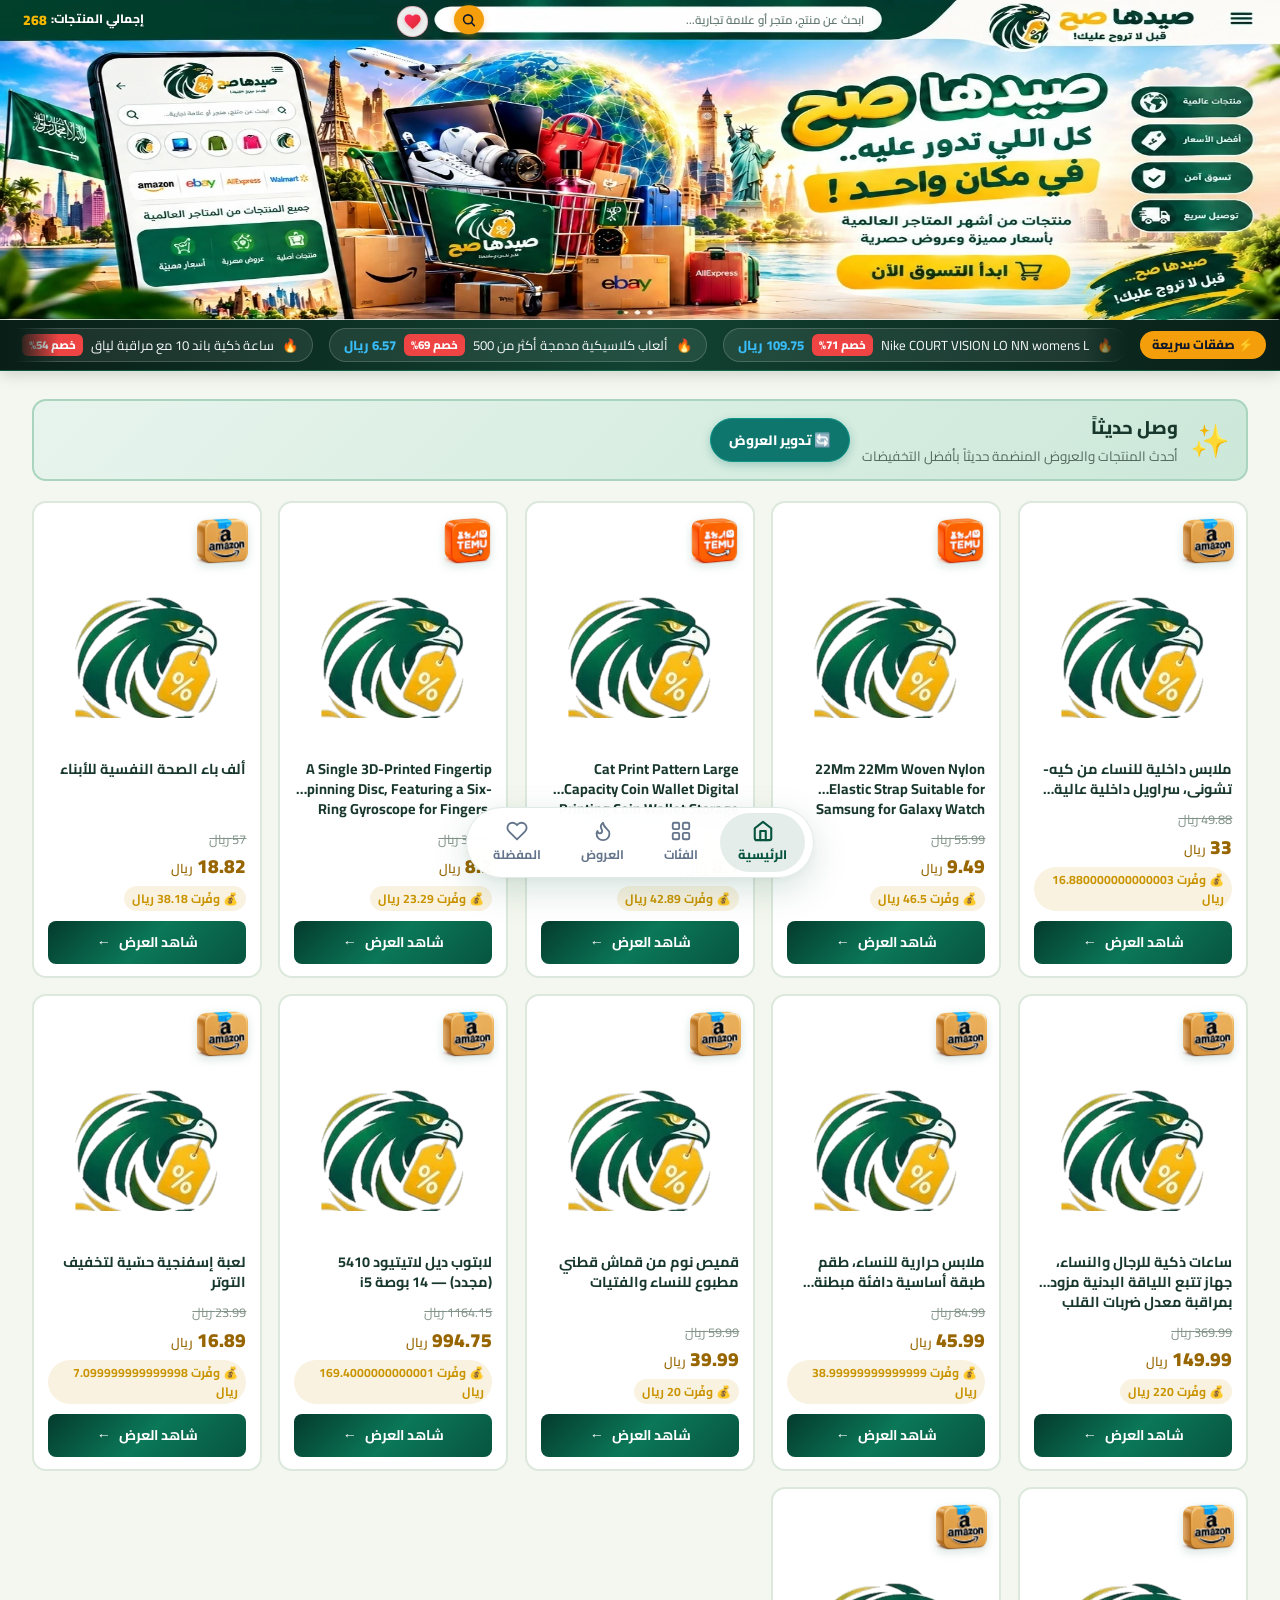
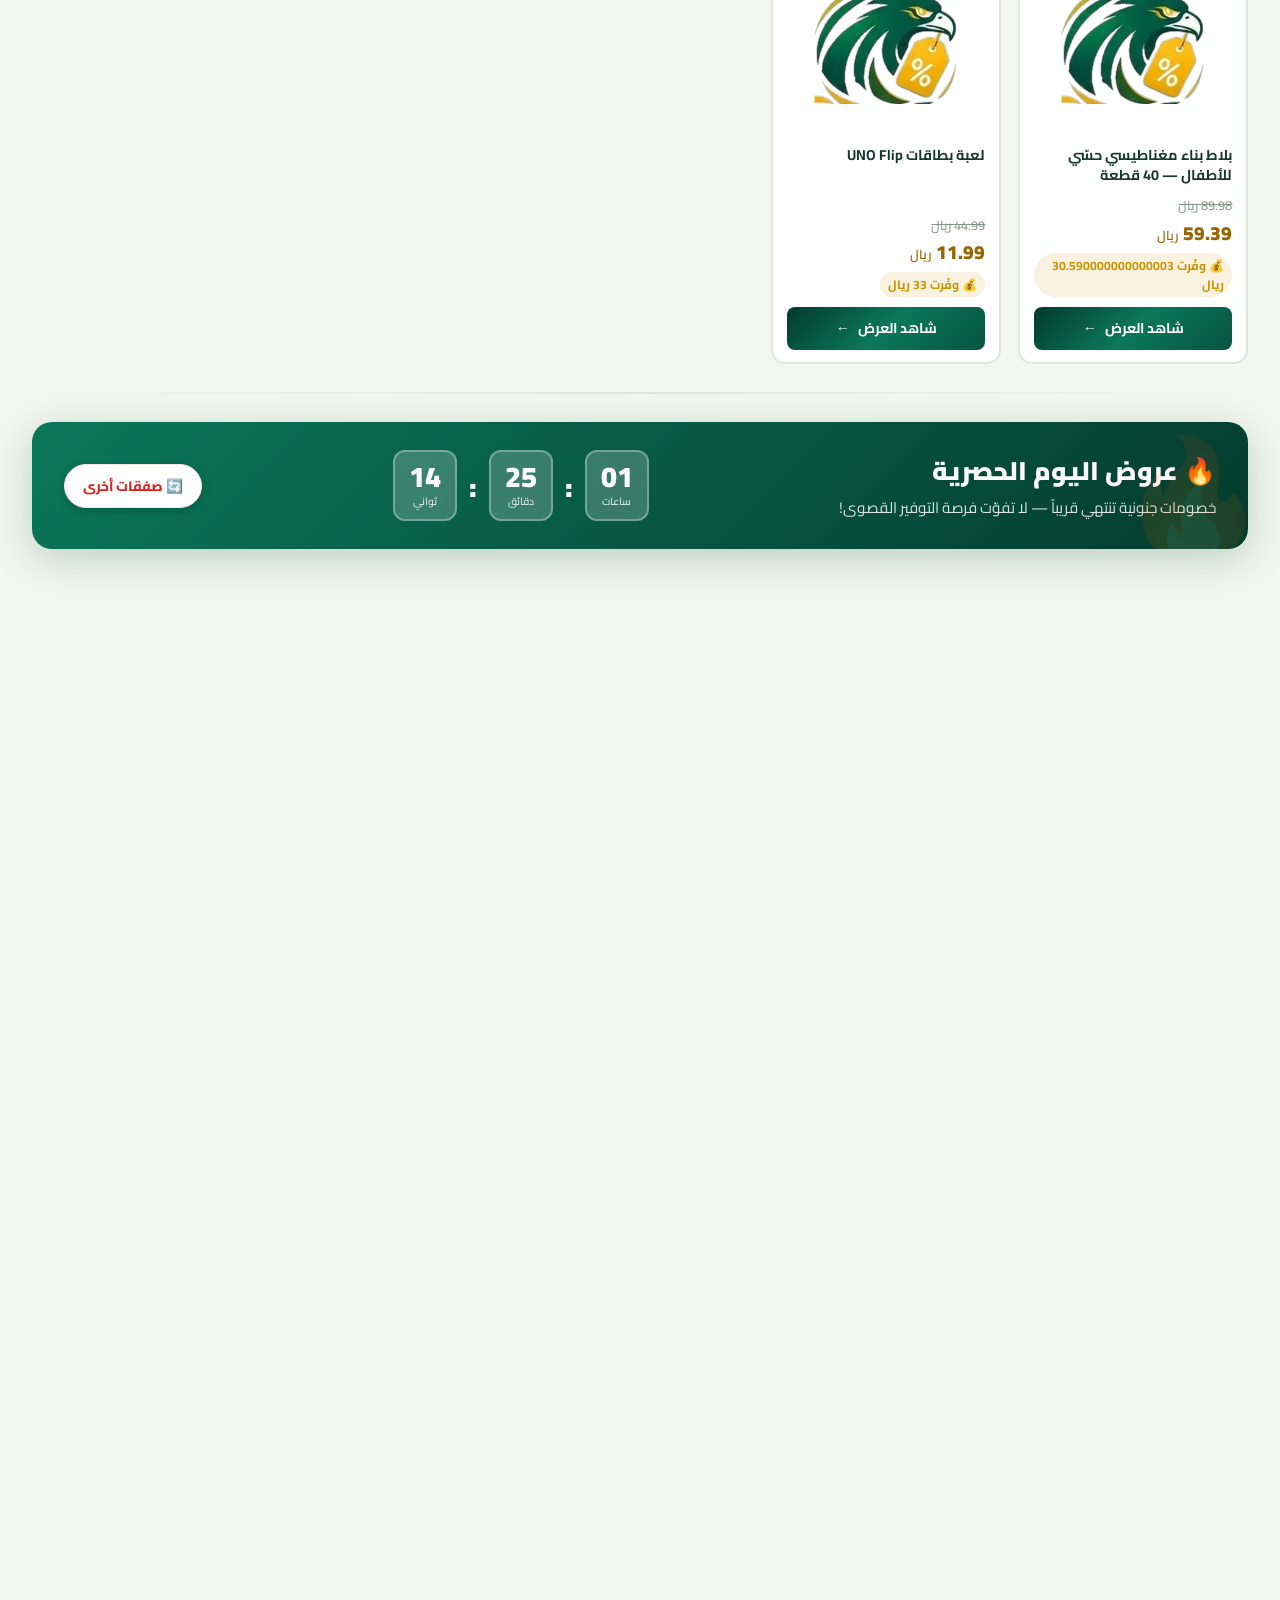
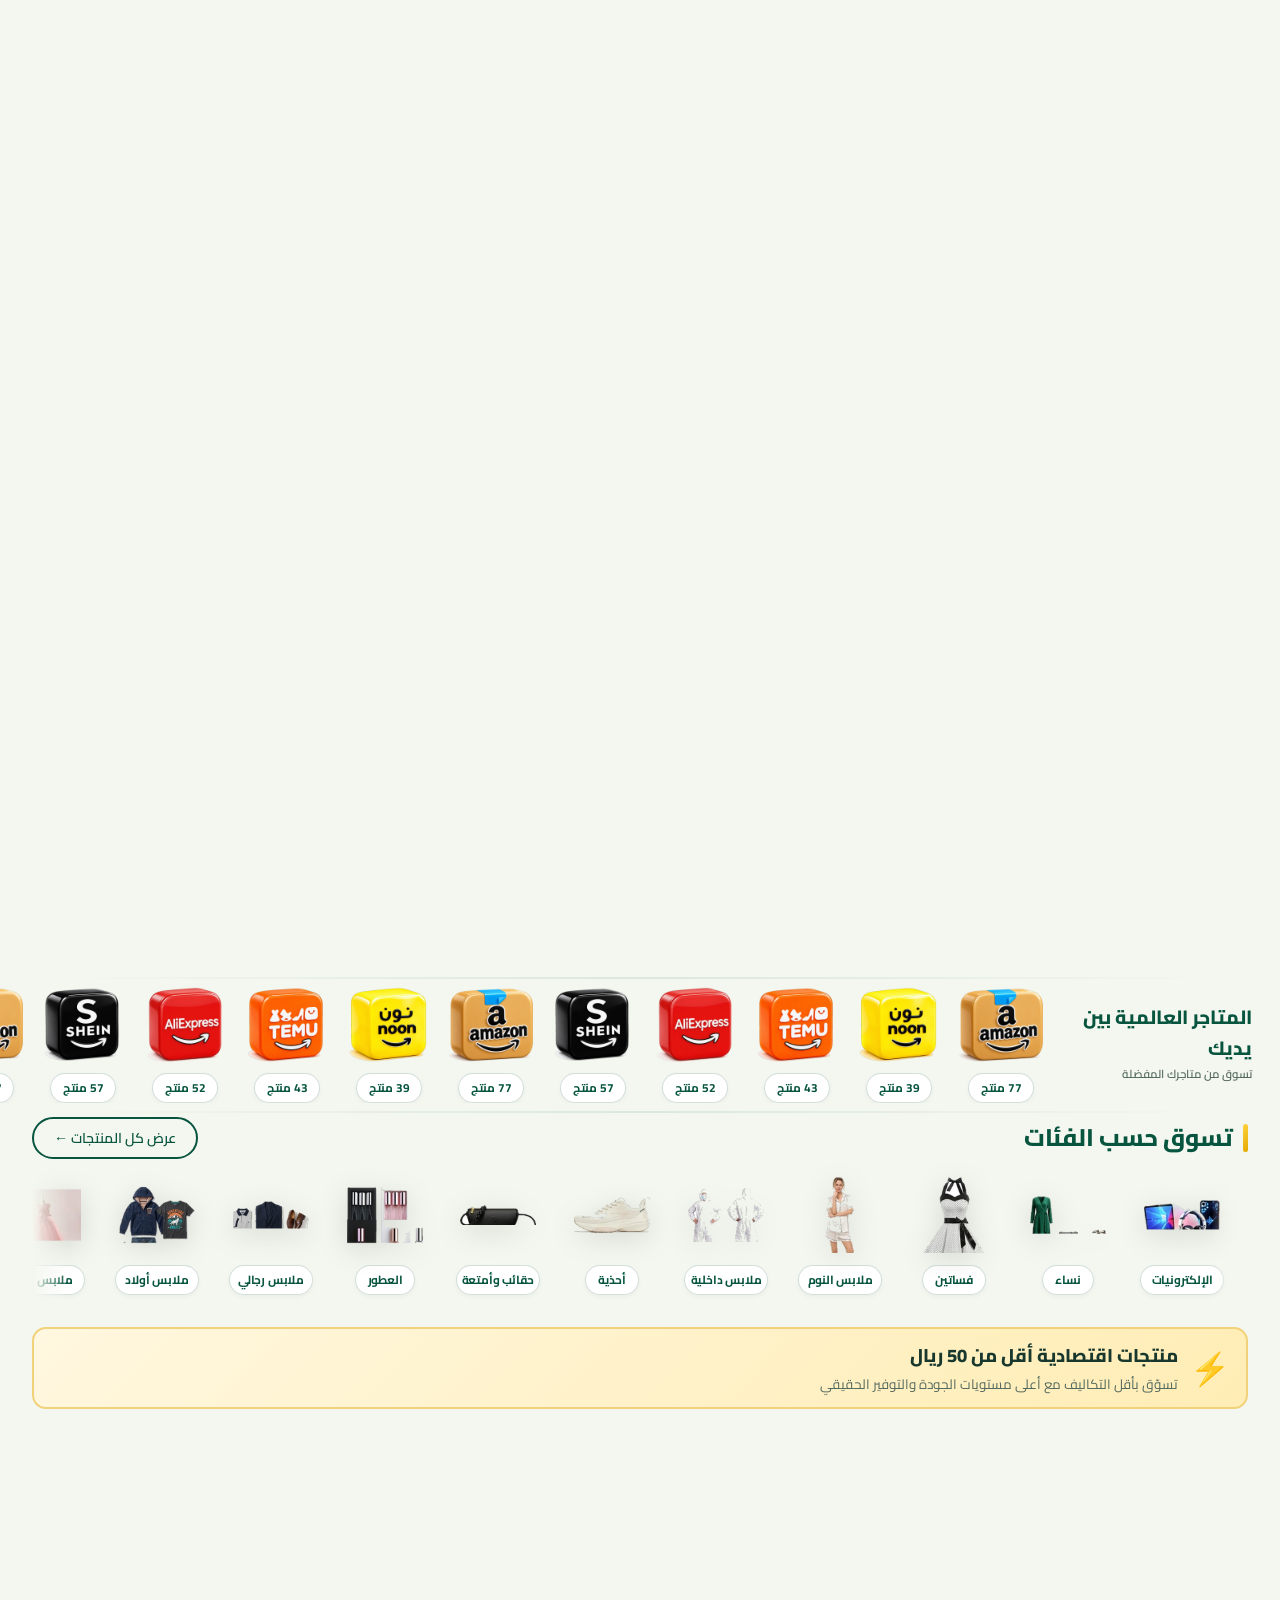
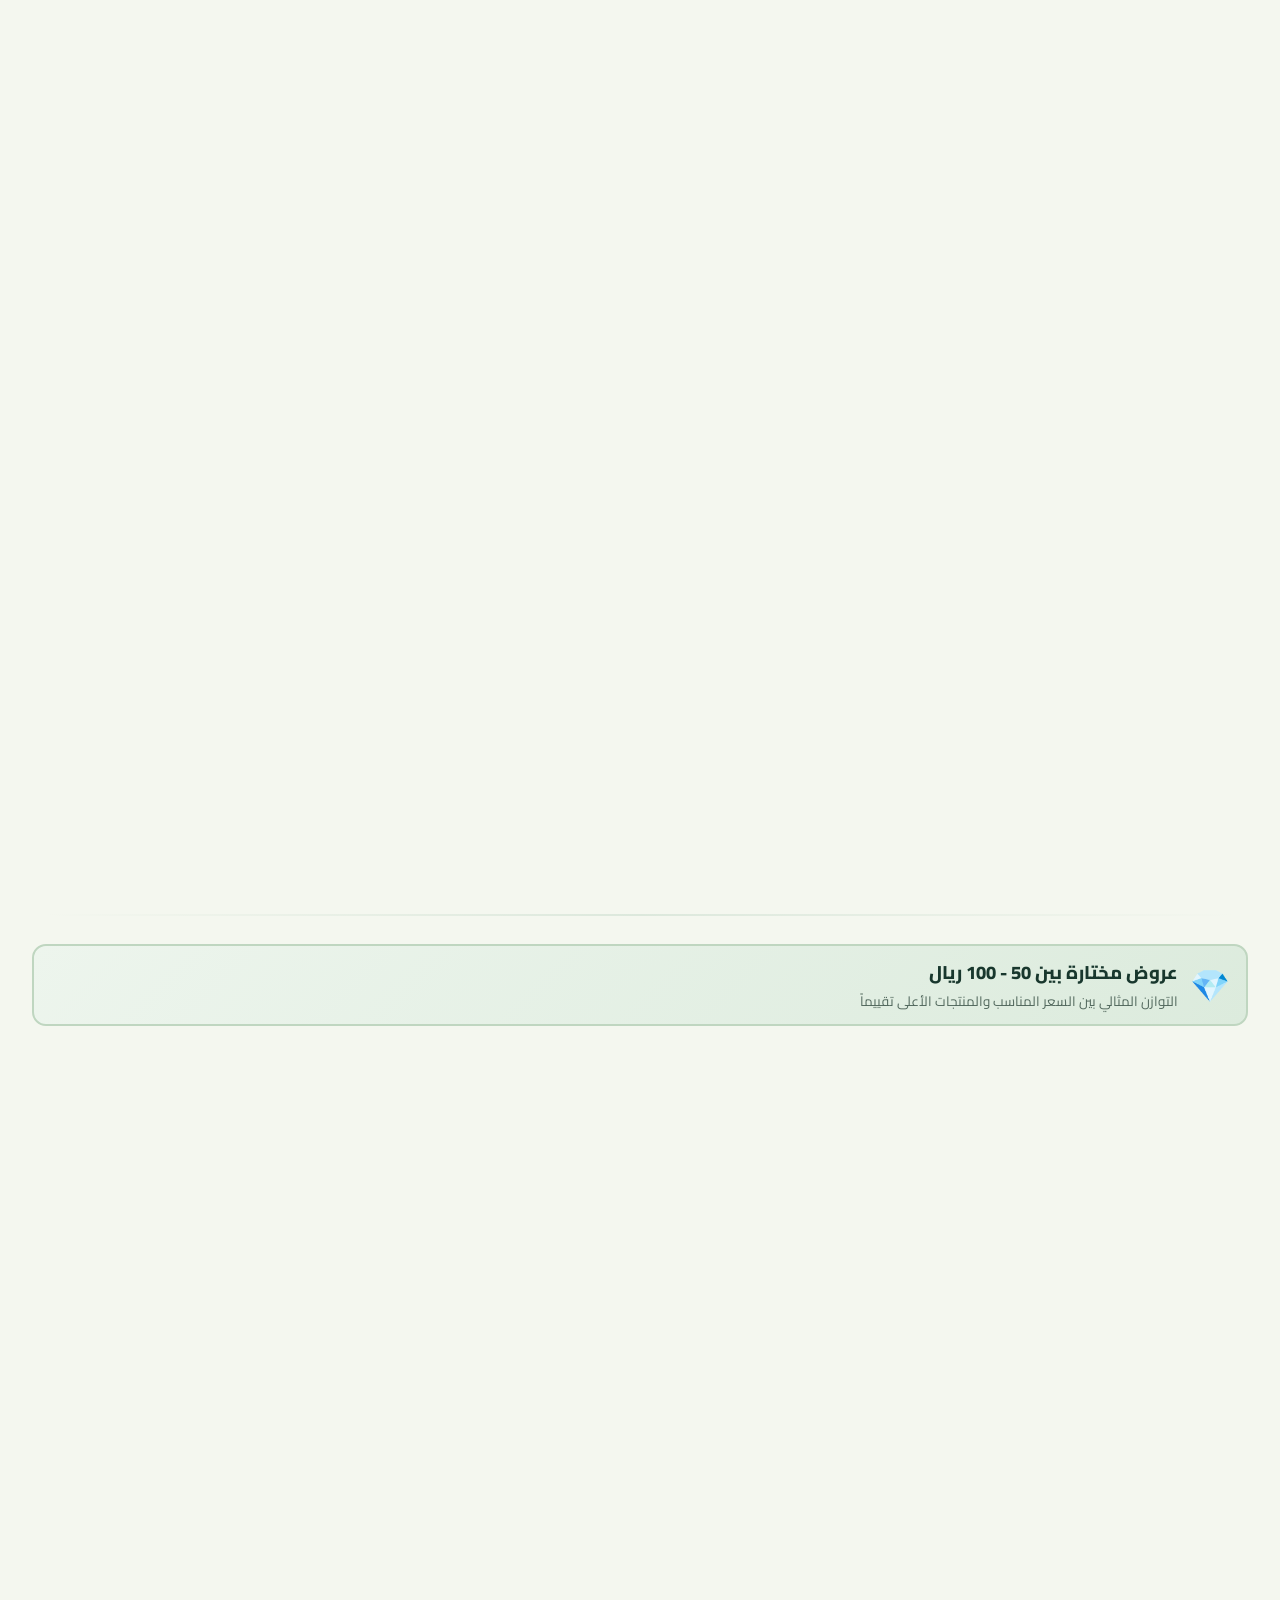
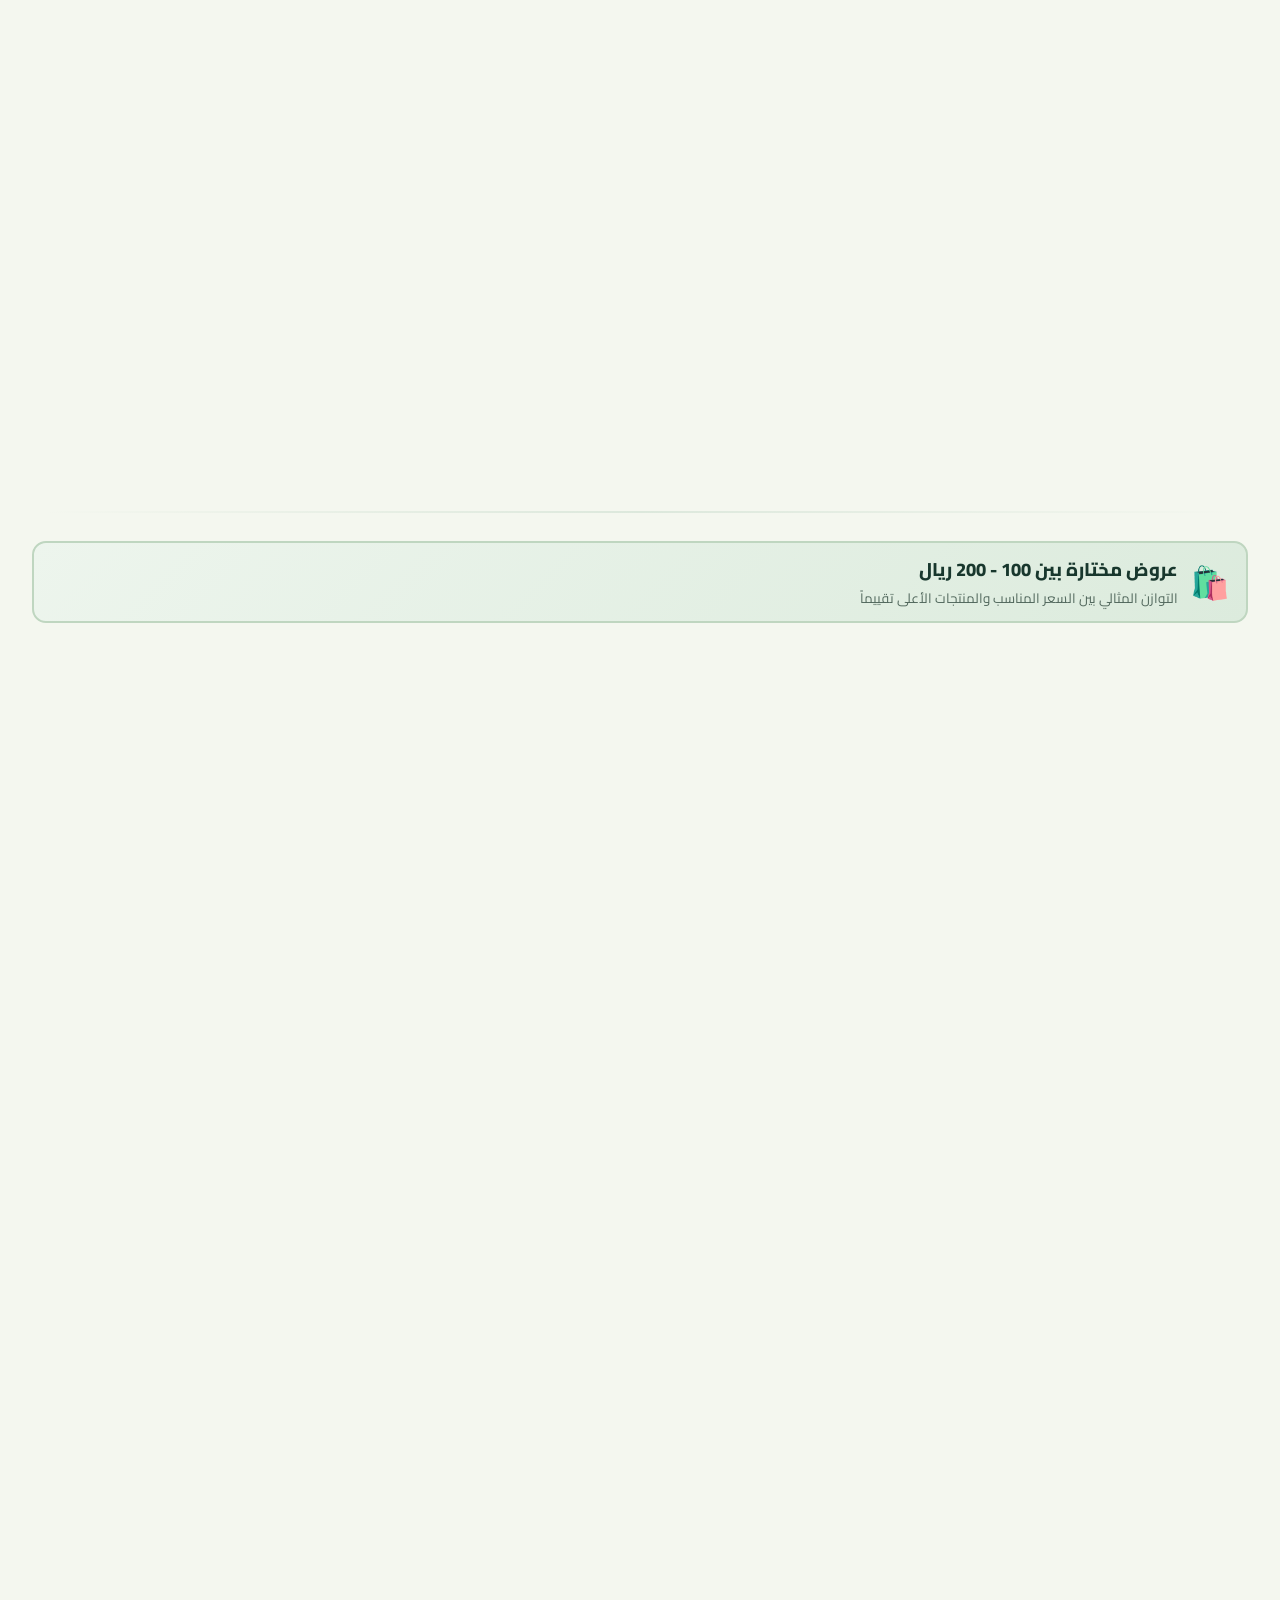
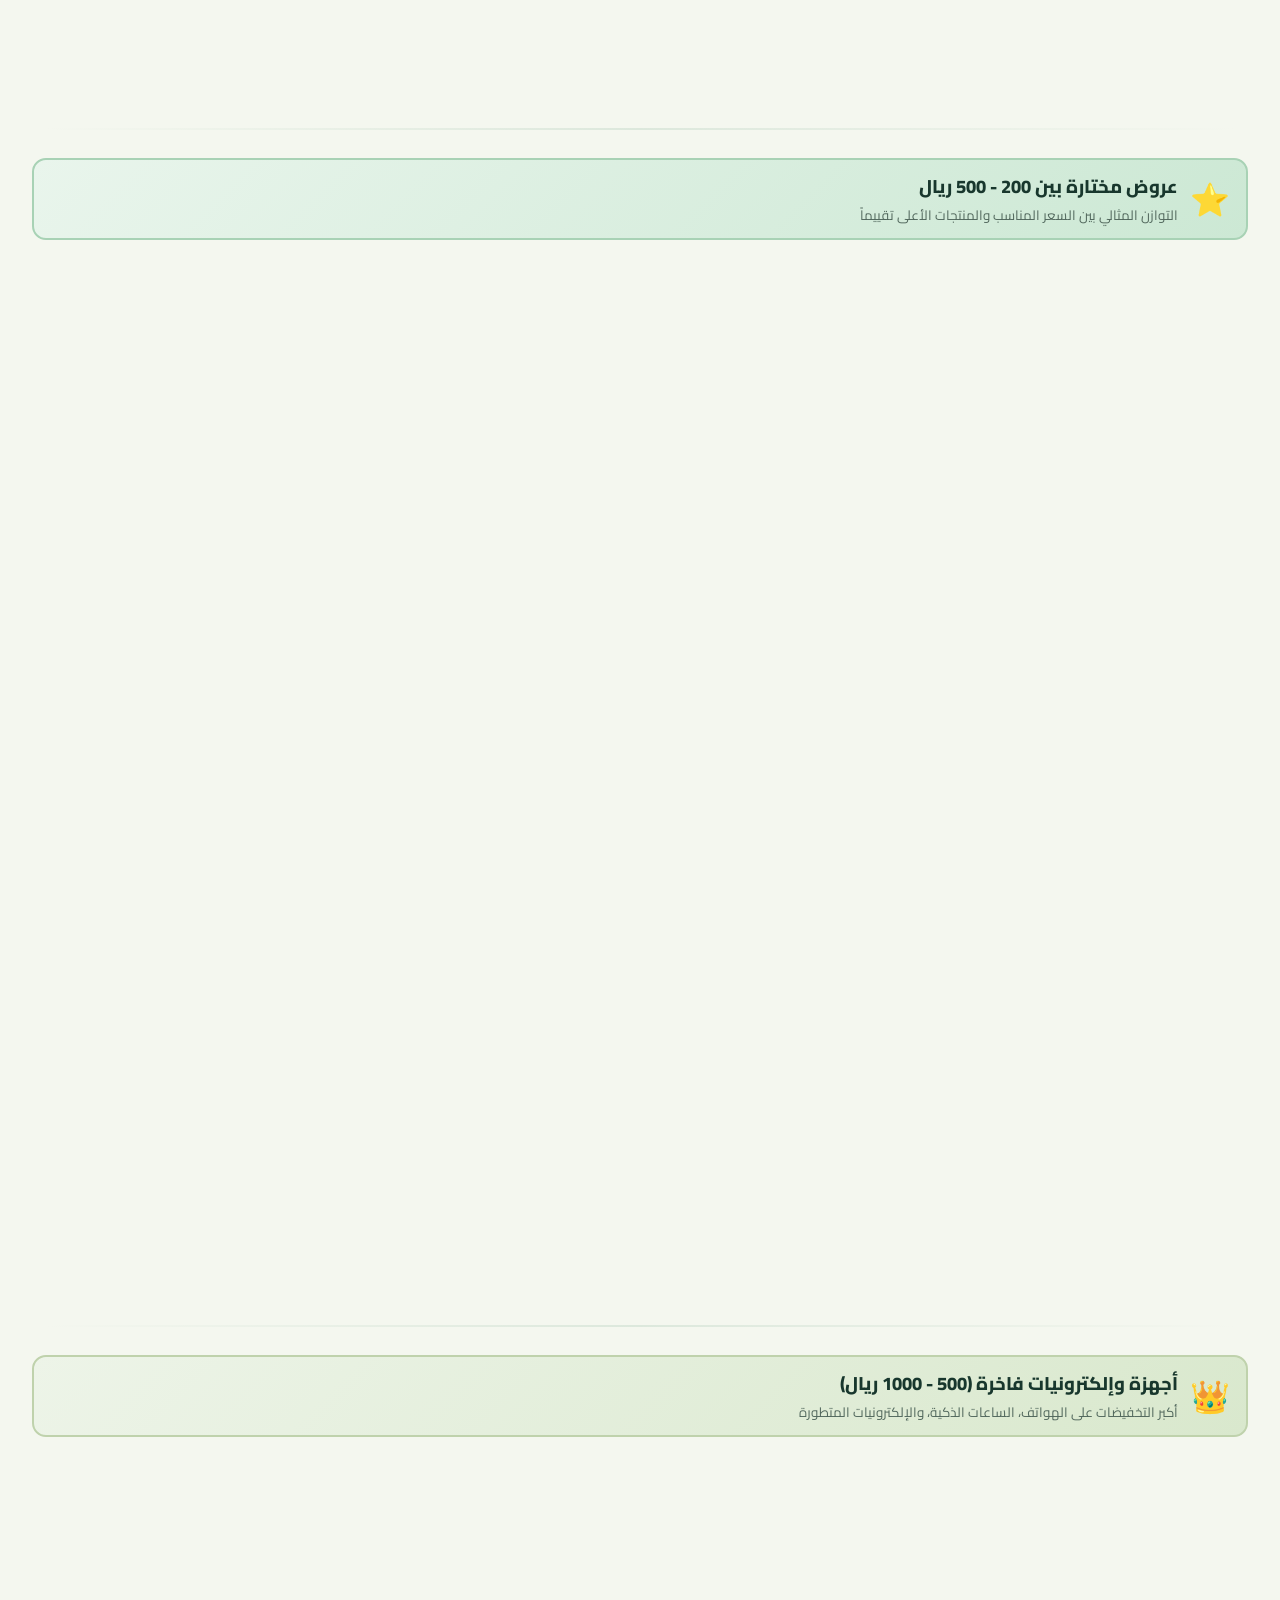
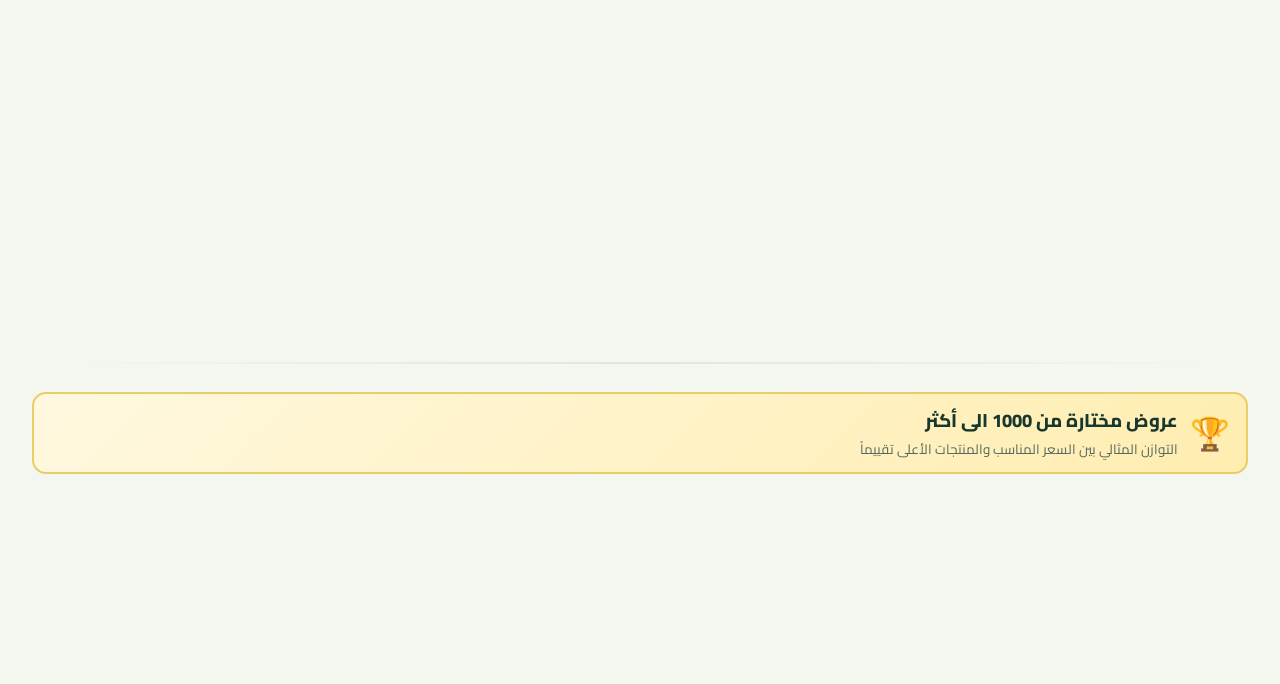
==== commit fec6d564: "Chore: bump cache versions for main.css and app.js to v20261031v10" ====
--- a/index.html
+++ b/index.html
@@ -8,7 +8,7 @@
   <title> صيدها صح | قبل لا تروح عليك </title>
   <meta name="description"
     content="منصة صيدها صح تجمع لك أفضل العروض والتخفيضات المختارة من أمازون السعودية — أسعار محدّثة وروابط مباشرة لكل منتج.">
-  <link rel="stylesheet" href="assets/css/main.css?v=20261031v9">
+  <link rel="stylesheet" href="assets/css/main.css?v=20261031v10">
   <link rel="icon" type="image/svg+xml" href="assets/images/logos/favicon.svg">
   <link rel="icon" type="image/png" sizes="32x32" href="assets/images/logos/favicon-32x32.png">
   <link rel="apple-touch-icon" sizes="192x192" href="assets/images/logos/favicon-192x192.png">
@@ -417,7 +417,7 @@
 
   <!-- Scripts -->
   <script src="assets/js/db.js?v=20261028v4"></script>
-  <script src="assets/js/app.js?v=20261031a"></script>
+  <script src="assets/js/app.js?v=20261031v10"></script>
 </body>
 
 </html>
--- a/assets/css/main.css
+++ b/assets/css/main.css
@@ -1038,32 +1038,45 @@
   justify-content: center;
   gap: 8px;
   flex: 0 0 auto;
-  width: clamp(90px, 9.5vw, 115px);
+  width: clamp(96px, 7.5vw, 118px);
   text-decoration: none;
   touch-action: manipulation;
   outline: none;
   -webkit-tap-highlight-color: transparent;
-  transition: transform 0.2s ease;
+  transition: transform 0.18s ease-out;
   user-select: none;
   will-change: transform;
   transform: translateZ(0);
 }
 
+.category-card:hover {
+  transform: translateY(-5px) scale(1.05);
+  z-index: 5;
+}
+
+.category-card:active {
+  transform: scale(0.95);
+}
+
 .category-icon-wrapper {
-  width: 72px;
-  height: 72px;
+  width: clamp(84px, 6vw, 98px);
+  height: clamp(84px, 6vw, 98px);
   display: flex;
   align-items: center;
   justify-content: center;
   background: transparent !important;
-  transition: transform 0.25s cubic-bezier(0.34, 1.56, 0.64, 1), filter 0.25s ease;
-  filter: drop-shadow(0 4px 10px rgba(0, 0, 0, 0.08));
+  box-shadow: none !important;
+  border: none !important;
+  overflow: visible;
+  transition: transform 0.2s cubic-bezier(0.34, 1.56, 0.64, 1), filter 0.2s ease;
+  filter: drop-shadow(0 6px 14px rgba(0, 0, 0, 0.12));
 }
 
 .category-card-img {
   width: 100%;
   height: 100%;
-  max-height: 72px;
+  max-width: 100%;
+  max-height: 100%;
   object-fit: contain;
   display: block;
   pointer-events: none;
@@ -1071,29 +1084,30 @@
 }
 
 .category-card-name {
-  font-size: 0.8rem;
+  display: inline-flex;
+  align-items: center;
+  justify-content: center;
+  padding: 3px 12px;
+  background: #ffffff;
+  border: 1px solid rgba(7, 84, 63, 0.18);
+  color: var(--primary-green, #07543f);
+  font-size: 0.74rem;
   font-weight: 700;
-  color: var(--text-dark, #1e293b);
-  text-align: center;
+  border-radius: 999px;
+  letter-spacing: -0.2px;
   white-space: nowrap;
+  box-shadow: 0 2px 5px rgba(0, 0, 0, 0.04);
+  transition: background-color 0.15s ease-out, color 0.15s ease-out, border-color 0.15s ease-out;
+  max-width: 100%;
   overflow: hidden;
   text-overflow: ellipsis;
-  max-width: 100%;
-  line-height: 1.3;
-  transition: color 0.2s ease;
-}
-
-.category-card:hover .category-icon-wrapper {
-  transform: translateY(-6px) scale(1.12);
-  filter: drop-shadow(0 8px 18px rgba(0, 0, 0, 0.16));
 }
 
 .category-card:hover .category-card-name {
-  color: #ff6b00;
-}
-
-.category-card:active .category-icon-wrapper {
-  transform: scale(0.94);
+  background: var(--primary-green, #07543f);
+  color: #ffffff;
+  border-color: var(--primary-green, #07543f);
+  box-shadow: 0 3px 8px rgba(7, 84, 63, 0.2);
 }
 
 /* حركة انسيابية لا نهائية لصور الفئات من اليسار لليمين */
@@ -1809,10 +1823,9 @@
     gap: 10px;
     padding-right: 10px;
   }
-  .category-badge-wrap {
-    width: 48px;
-    height: 48px;
-    margin-bottom: 6px;
+  .category-icon-wrapper {
+    width: clamp(74px, 18vw, 86px);
+    height: clamp(74px, 18vw, 86px);
   }
   .category-name {
     font-size: 0.76rem;
@@ -1841,9 +1854,9 @@
     gap: 8px;
     padding-right: 8px;
   }
-  .category-badge-wrap {
-    width: 42px;
-    height: 42px;
+  .category-icon-wrapper {
+    width: 68px;
+    height: 68px;
   }
   .category-name {
     font-size: 0.7rem;
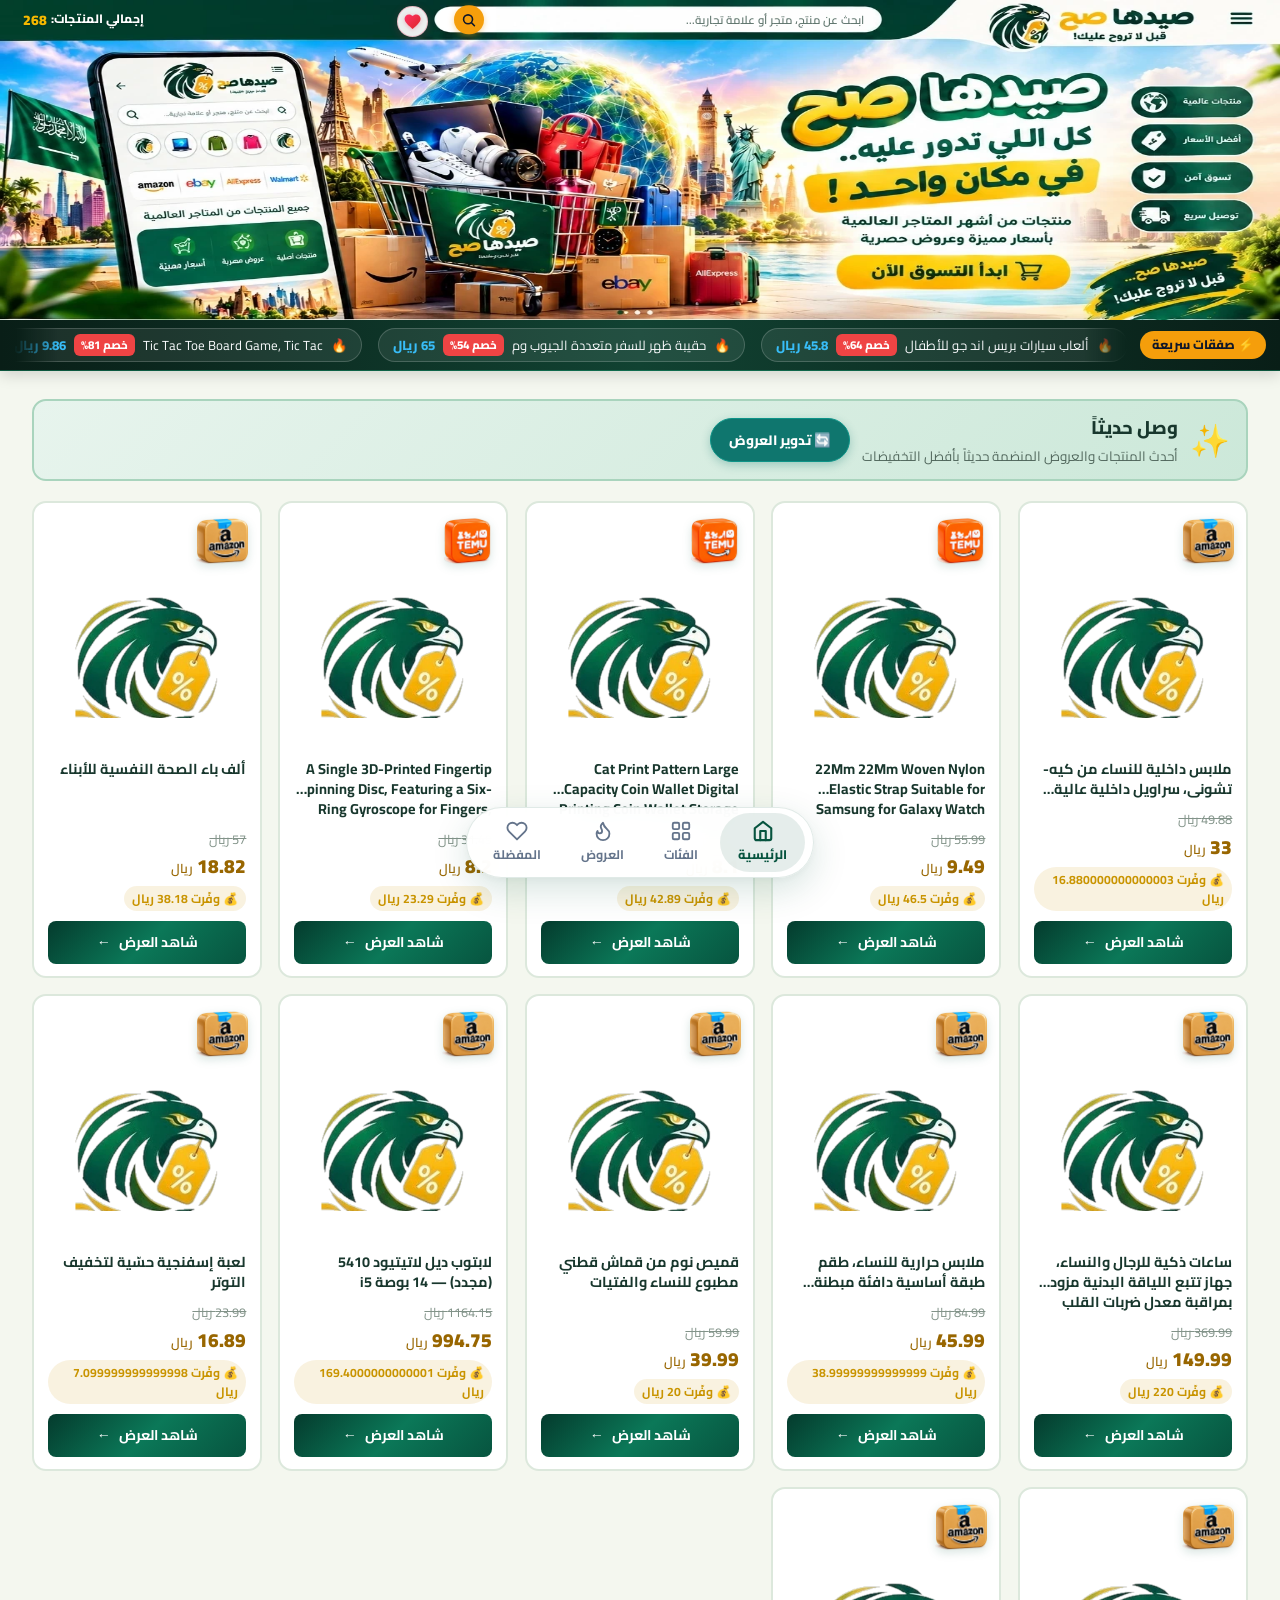
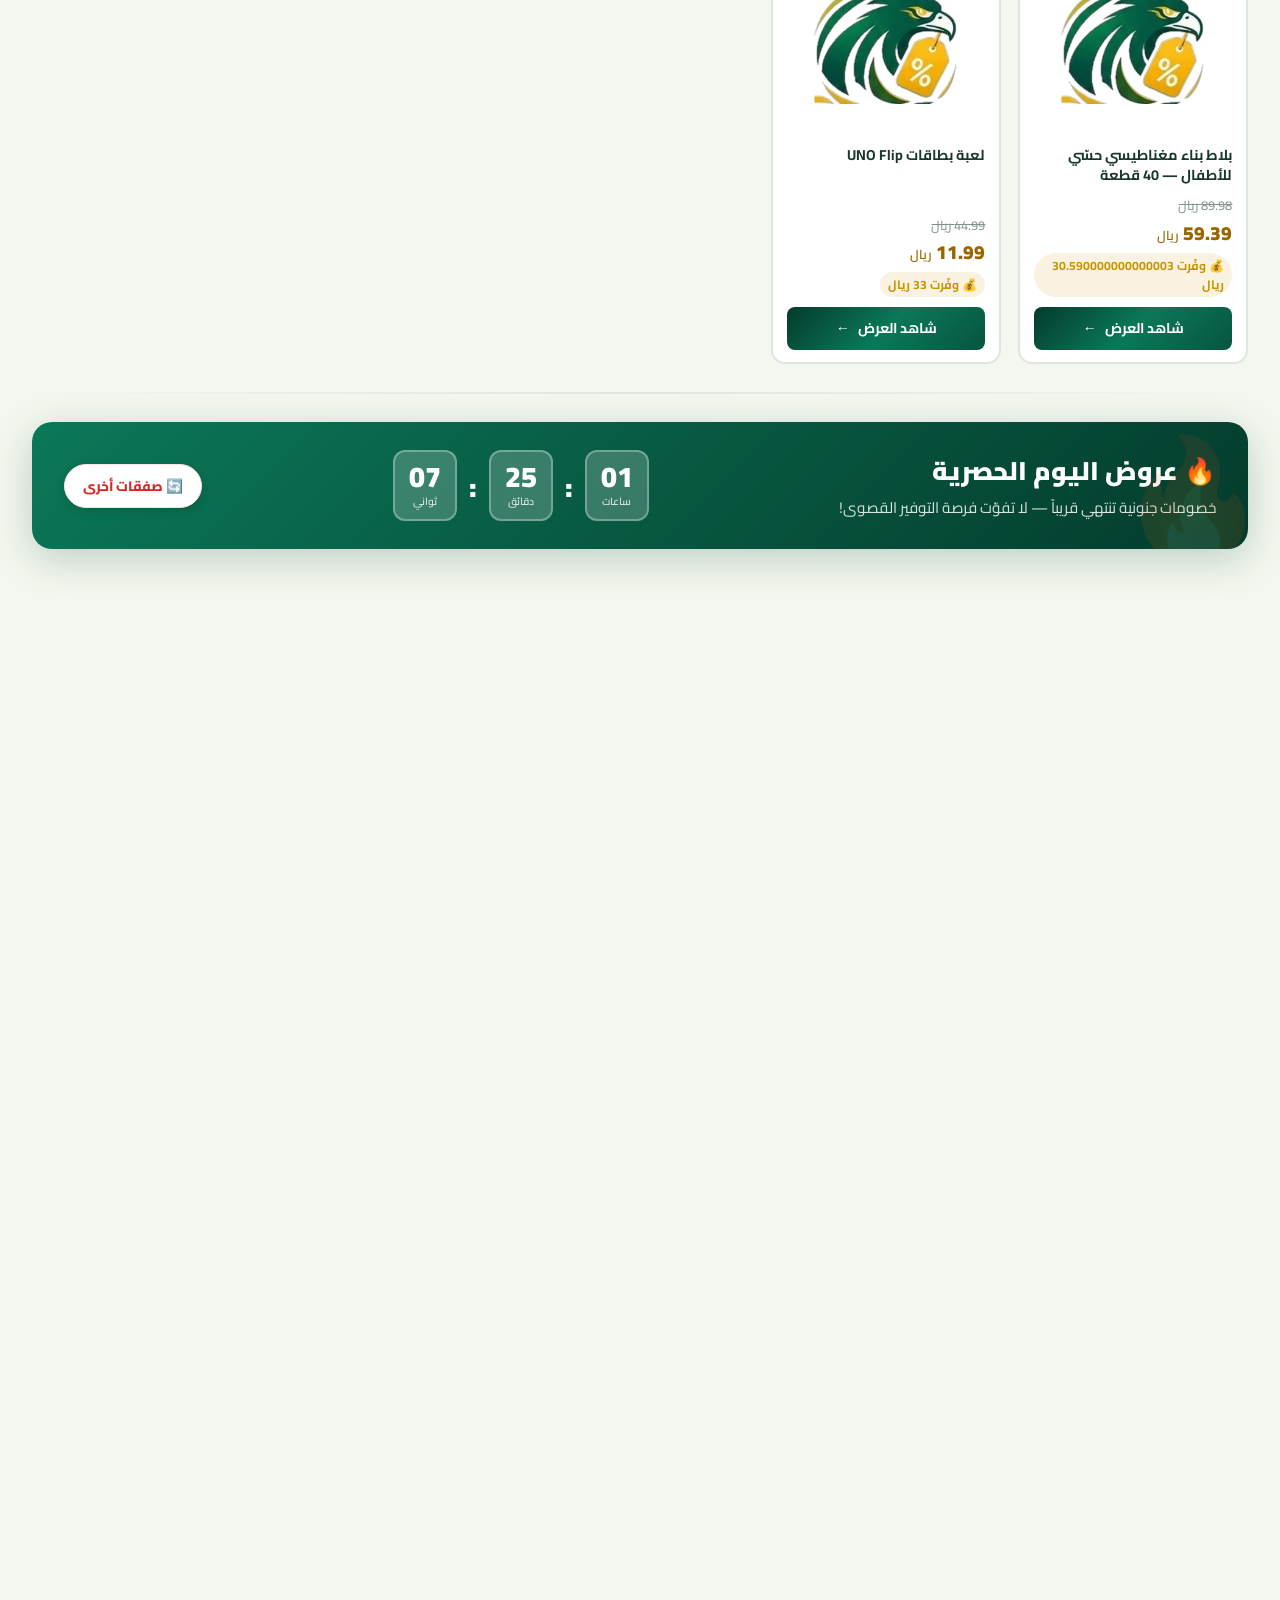
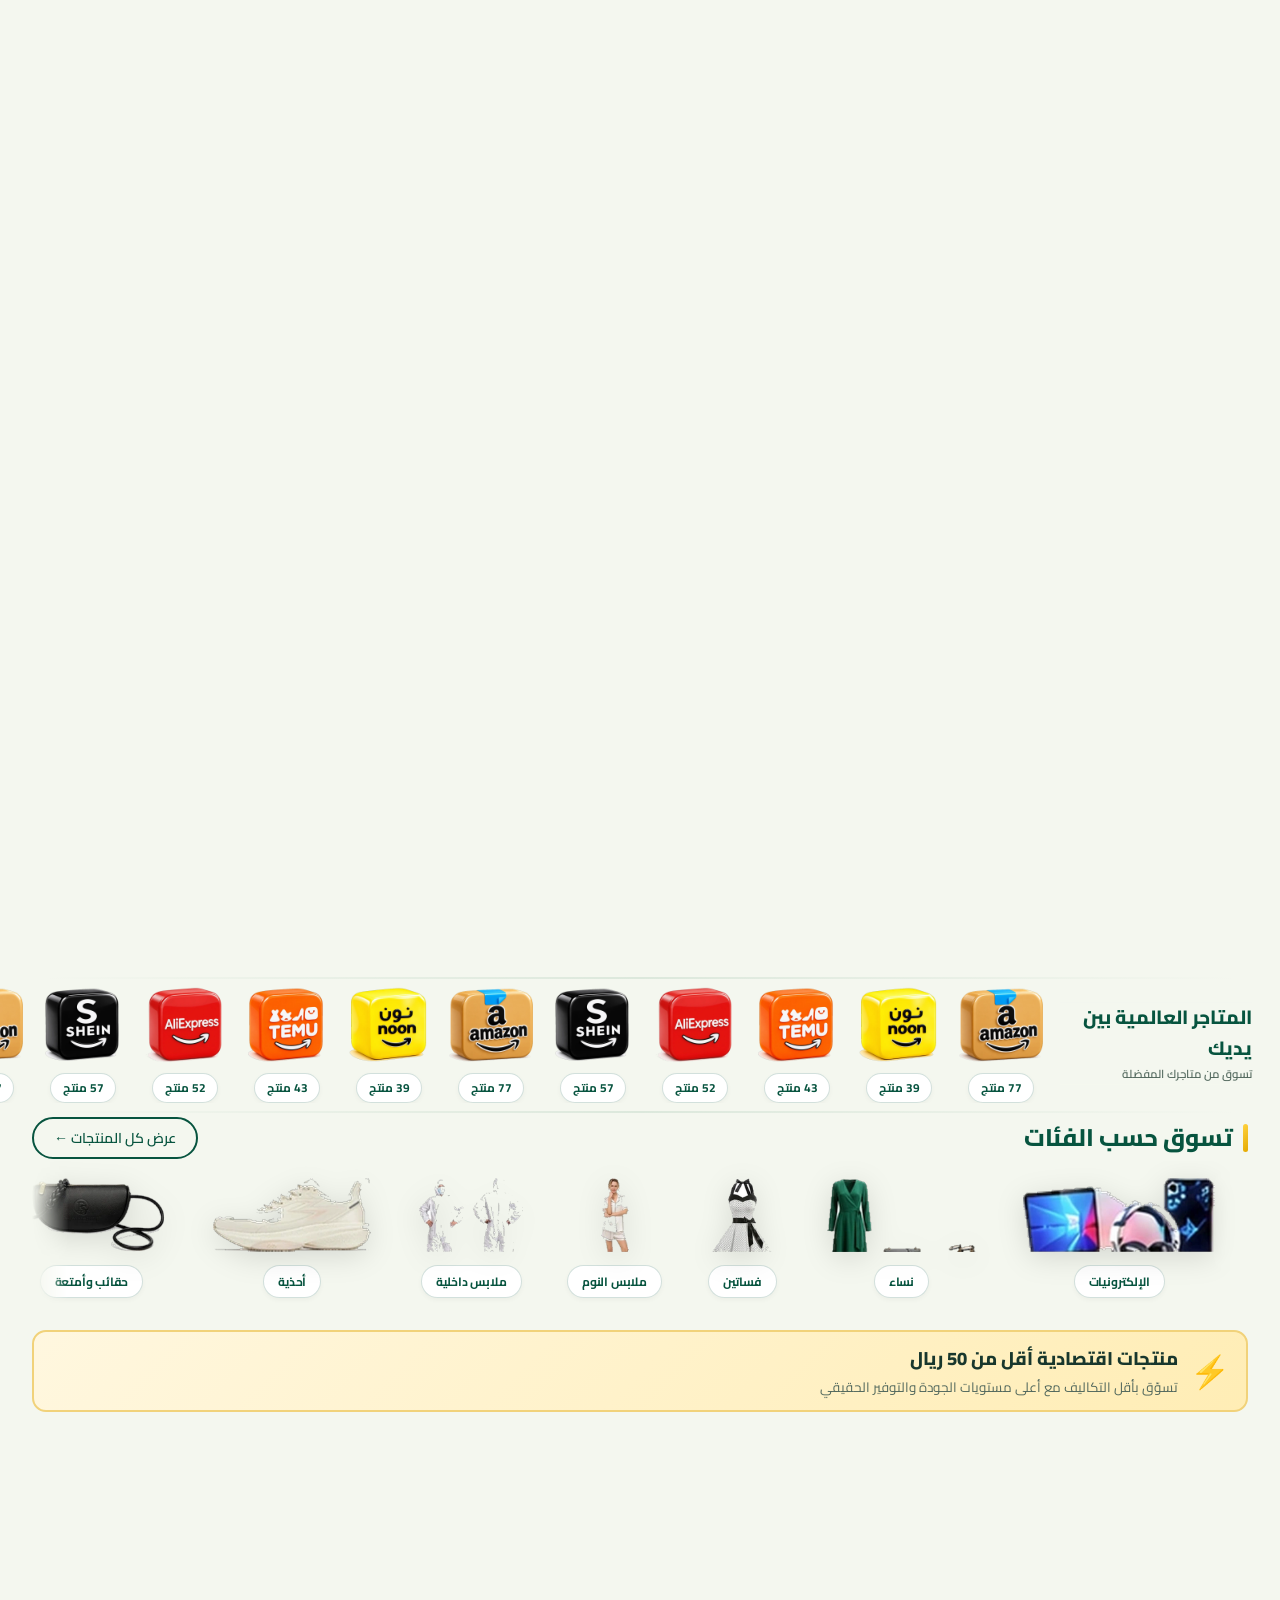
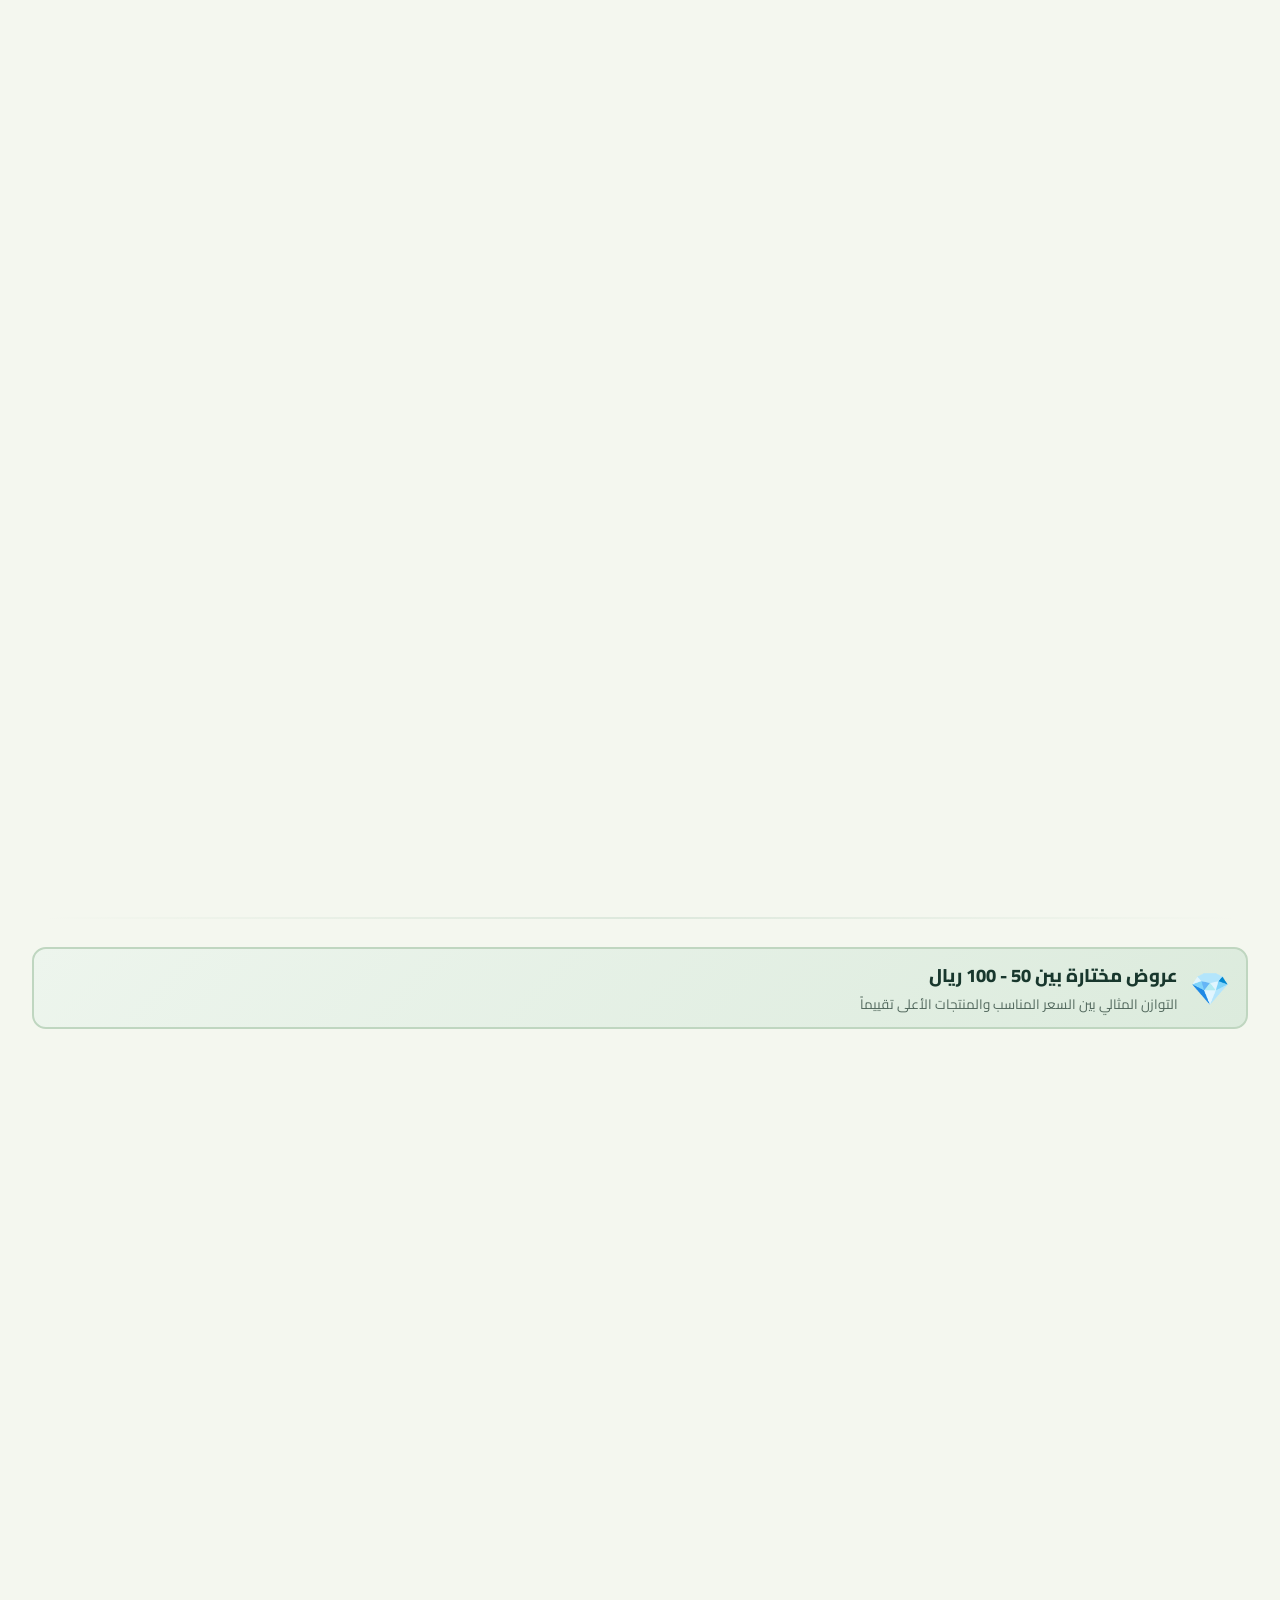
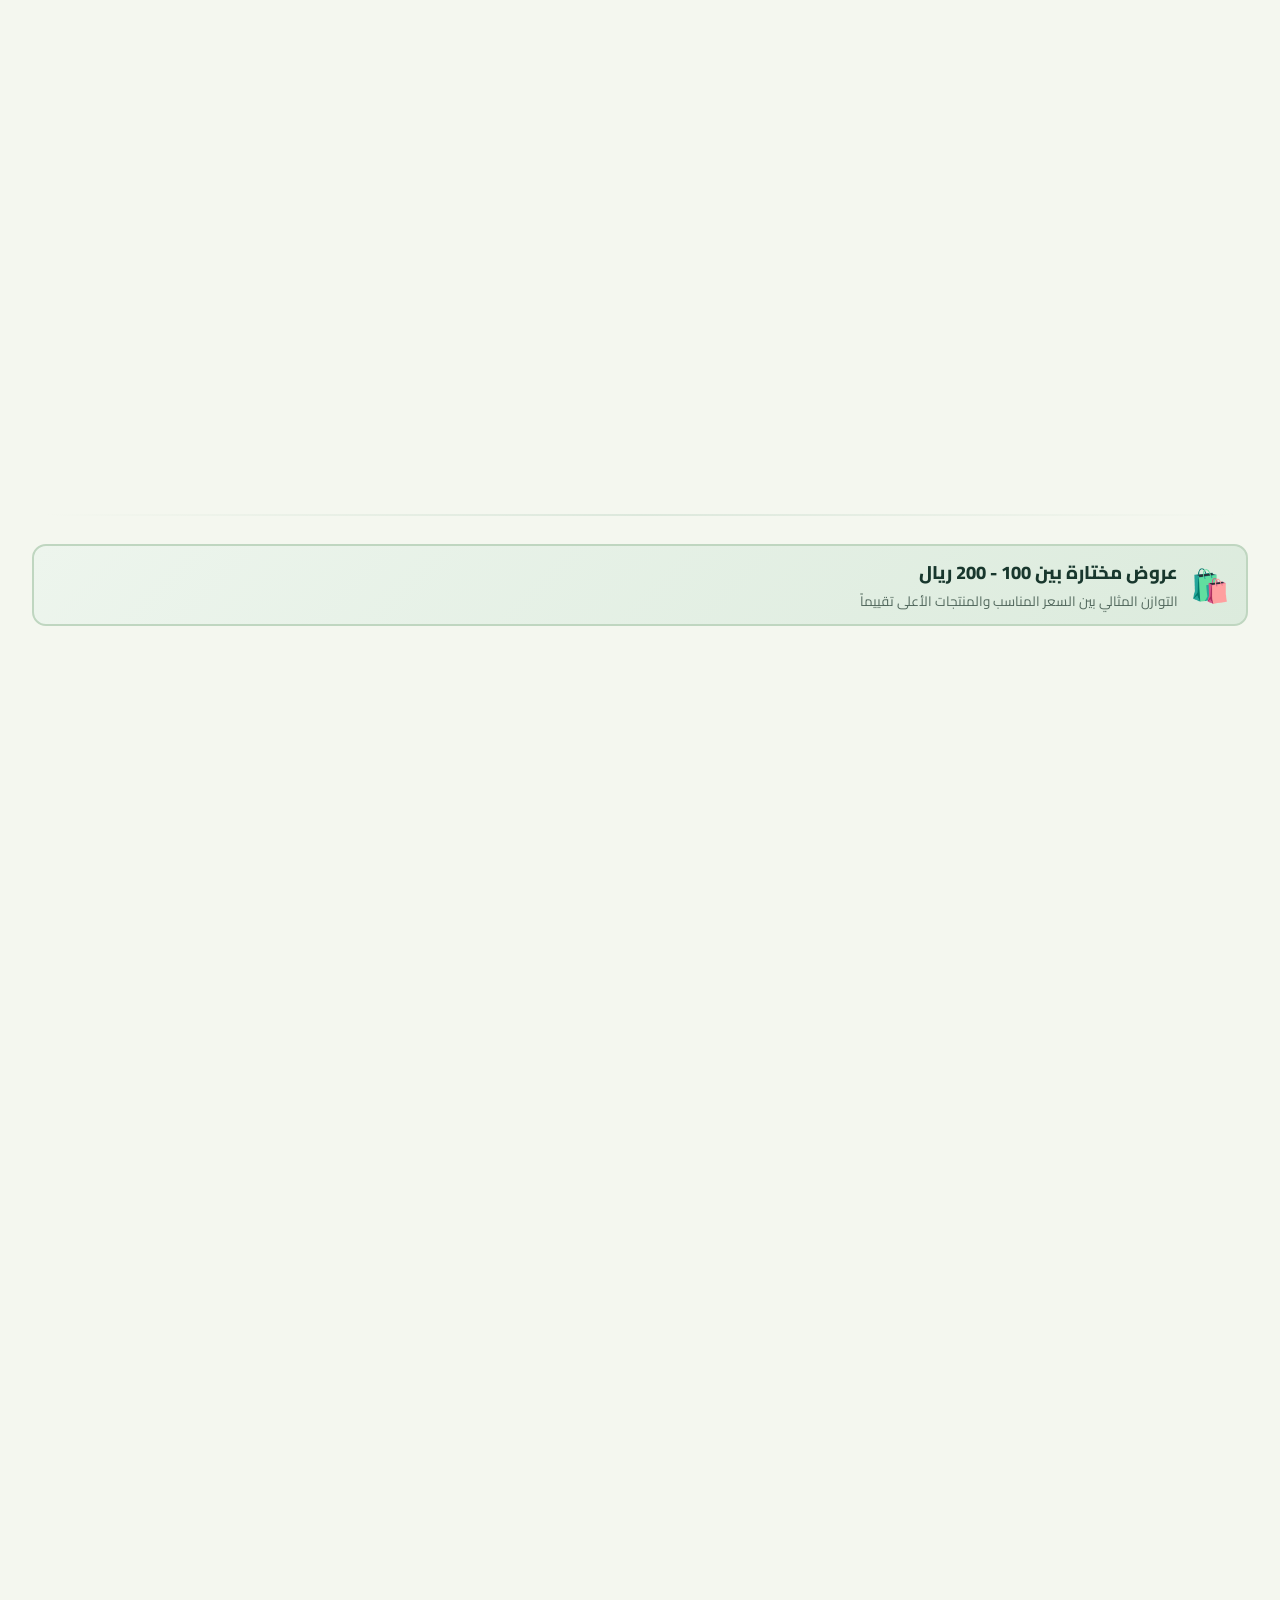
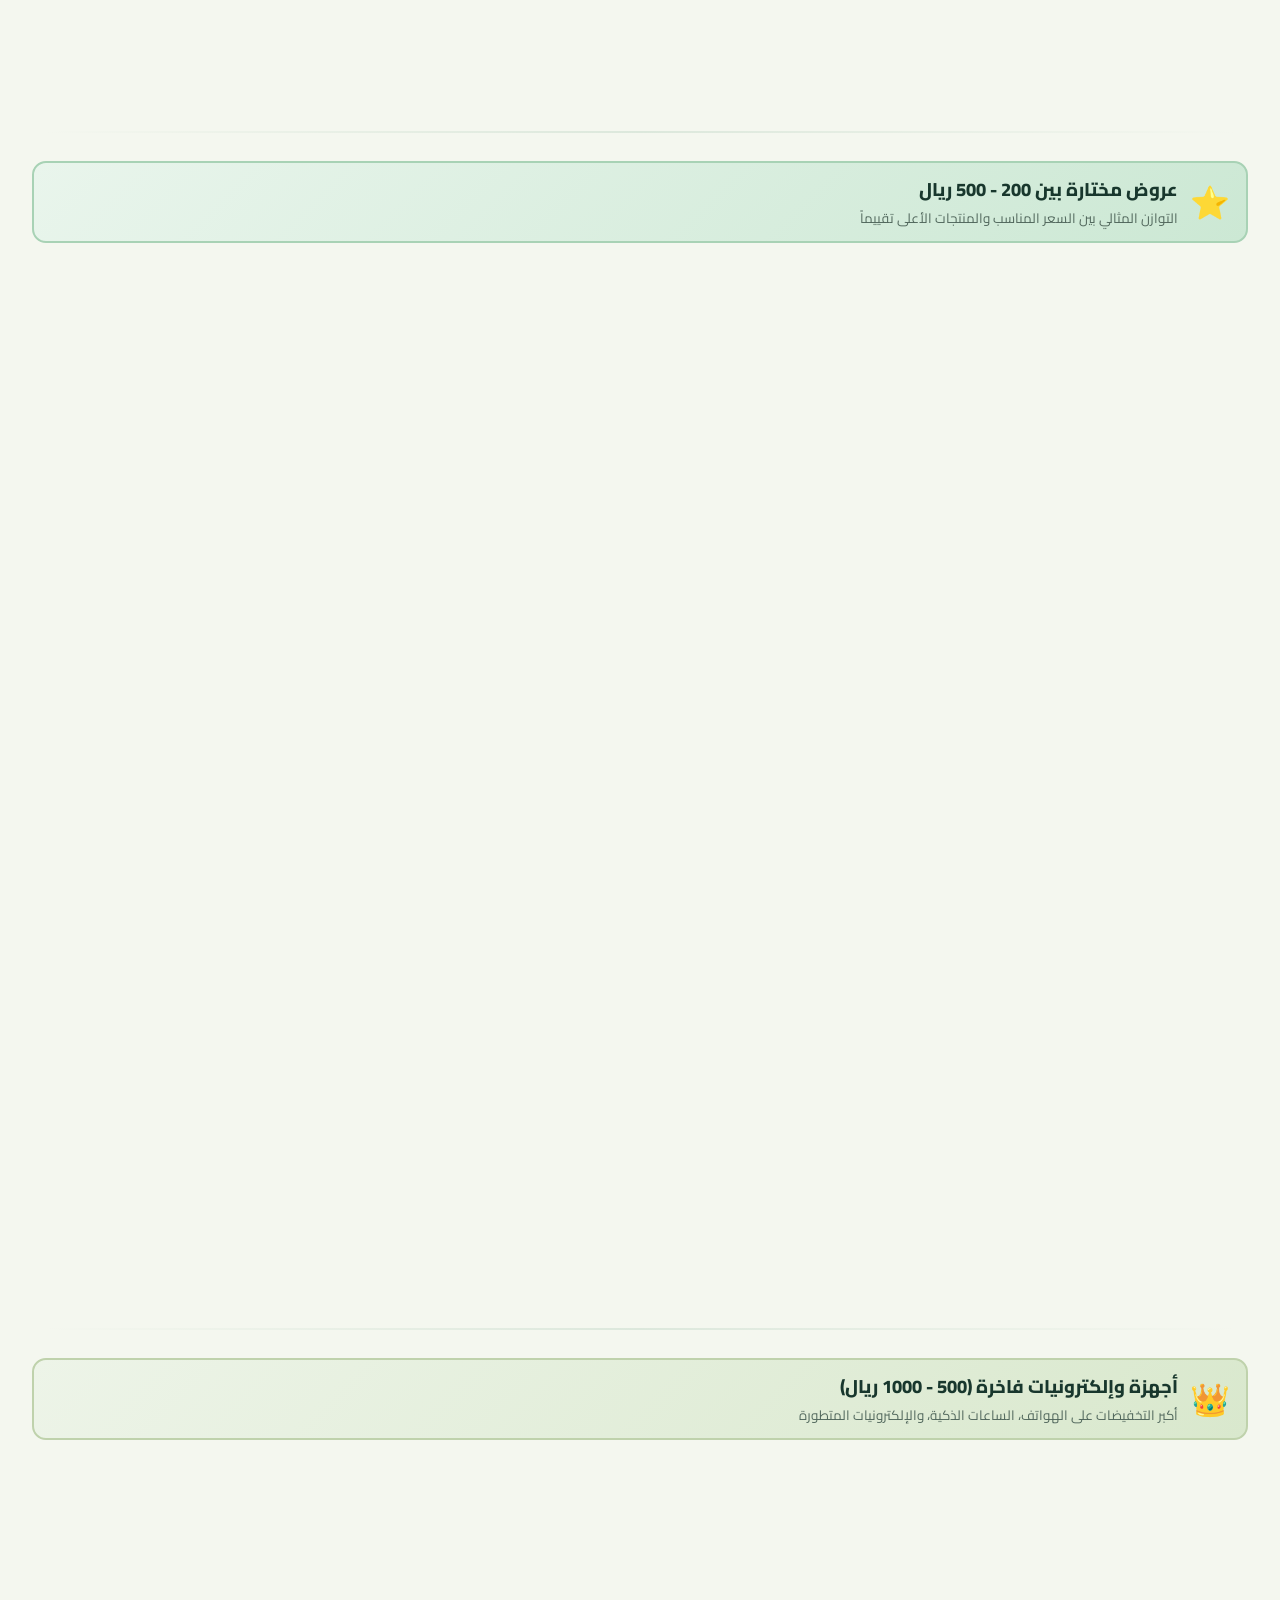
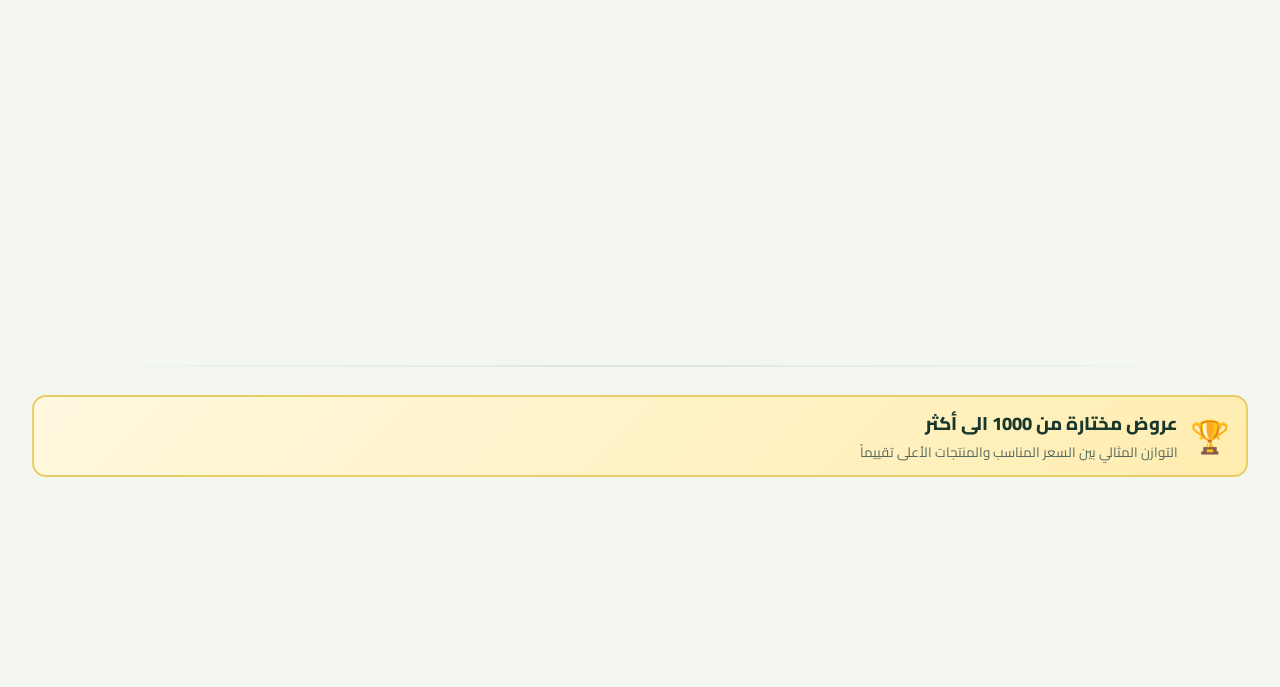
==== commit a735bf7f: "Chore: bump cache versions for main.css and app.js to v20261031v11" ====
--- a/index.html
+++ b/index.html
@@ -8,7 +8,7 @@
   <title> صيدها صح | قبل لا تروح عليك </title>
   <meta name="description"
     content="منصة صيدها صح تجمع لك أفضل العروض والتخفيضات المختارة من أمازون السعودية — أسعار محدّثة وروابط مباشرة لكل منتج.">
-  <link rel="stylesheet" href="assets/css/main.css?v=20261031v10">
+  <link rel="stylesheet" href="assets/css/main.css?v=20261031v11">
   <link rel="icon" type="image/svg+xml" href="assets/images/logos/favicon.svg">
   <link rel="icon" type="image/png" sizes="32x32" href="assets/images/logos/favicon-32x32.png">
   <link rel="apple-touch-icon" sizes="192x192" href="assets/images/logos/favicon-192x192.png">
@@ -417,7 +417,7 @@
 
   <!-- Scripts -->
   <script src="assets/js/db.js?v=20261028v4"></script>
-  <script src="assets/js/app.js?v=20261031v10"></script>
+  <script src="assets/js/app.js?v=20261031v11"></script>
 </body>
 
 </html>
--- a/assets/css/main.css
+++ b/assets/css/main.css
@@ -1029,16 +1029,17 @@
   background: transparent !important;
   border: none !important;
   box-shadow: none !important;
-  padding: 4px 6px;
+  padding: 4px 10px;
   margin: 0;
   cursor: pointer;
   display: inline-flex;
   flex-direction: column;
   align-items: center;
-  justify-content: center;
+  justify-content: flex-start;
   gap: 8px;
   flex: 0 0 auto;
-  width: clamp(96px, 7.5vw, 118px);
+  width: max-content;
+  min-width: clamp(92px, 7vw, 115px);
   text-decoration: none;
   touch-action: manipulation;
   outline: none;
@@ -1059,8 +1060,9 @@
 }
 
 .category-icon-wrapper {
-  width: clamp(84px, 6vw, 98px);
   height: clamp(84px, 6vw, 98px);
+  width: auto;
+  min-width: clamp(84px, 6vw, 98px);
   display: flex;
   align-items: center;
   justify-content: center;
@@ -1073,10 +1075,10 @@
 }
 
 .category-card-img {
-  width: 100%;
-  height: 100%;
-  max-width: 100%;
-  max-height: 100%;
+  height: clamp(84px, 6vw, 98px);
+  width: auto;
+  max-height: clamp(84px, 6vw, 98px);
+  max-width: none;
   object-fit: contain;
   display: block;
   pointer-events: none;
@@ -1087,20 +1089,21 @@
   display: inline-flex;
   align-items: center;
   justify-content: center;
-  padding: 3px 12px;
+  padding: 4px 14px;
   background: #ffffff;
   border: 1px solid rgba(7, 84, 63, 0.18);
   color: var(--primary-green, #07543f);
-  font-size: 0.74rem;
+  font-size: clamp(0.75rem, 0.8vw, 0.84rem);
   font-weight: 700;
   border-radius: 999px;
   letter-spacing: -0.2px;
   white-space: nowrap;
   box-shadow: 0 2px 5px rgba(0, 0, 0, 0.04);
   transition: background-color 0.15s ease-out, color 0.15s ease-out, border-color 0.15s ease-out;
-  max-width: 100%;
-  overflow: hidden;
-  text-overflow: ellipsis;
+  width: max-content;
+  max-width: none;
+  overflow: visible;
+  text-overflow: clip;
 }
 
 .category-card:hover .category-card-name {
@@ -1714,9 +1717,7 @@
    RESPONSIVE
    =================================================== */
 @media (max-width: 992px) {
-  .category-card {
-    width: clamp(95px, 12vw, 125px);
-  }
+  .category-card { width: max-content; }
 }
 
 @media (max-width: 768px) {
@@ -1816,9 +1817,7 @@
   .stores-marquee-wrapper {
     gap: 14px;
   }
-  .category-card {
-    width: clamp(85px, 20vw, 110px);
-  }
+  .category-card { width: max-content; }
   .categories-marquee-group {
     gap: 10px;
     padding-right: 10px;
@@ -1847,9 +1846,7 @@
     width: 58px;
     height: 58px;
   }
-  .category-card {
-    width: 78px;
-  }
+  .category-card { width: max-content; }
   .categories-marquee-group {
     gap: 8px;
     padding-right: 8px;
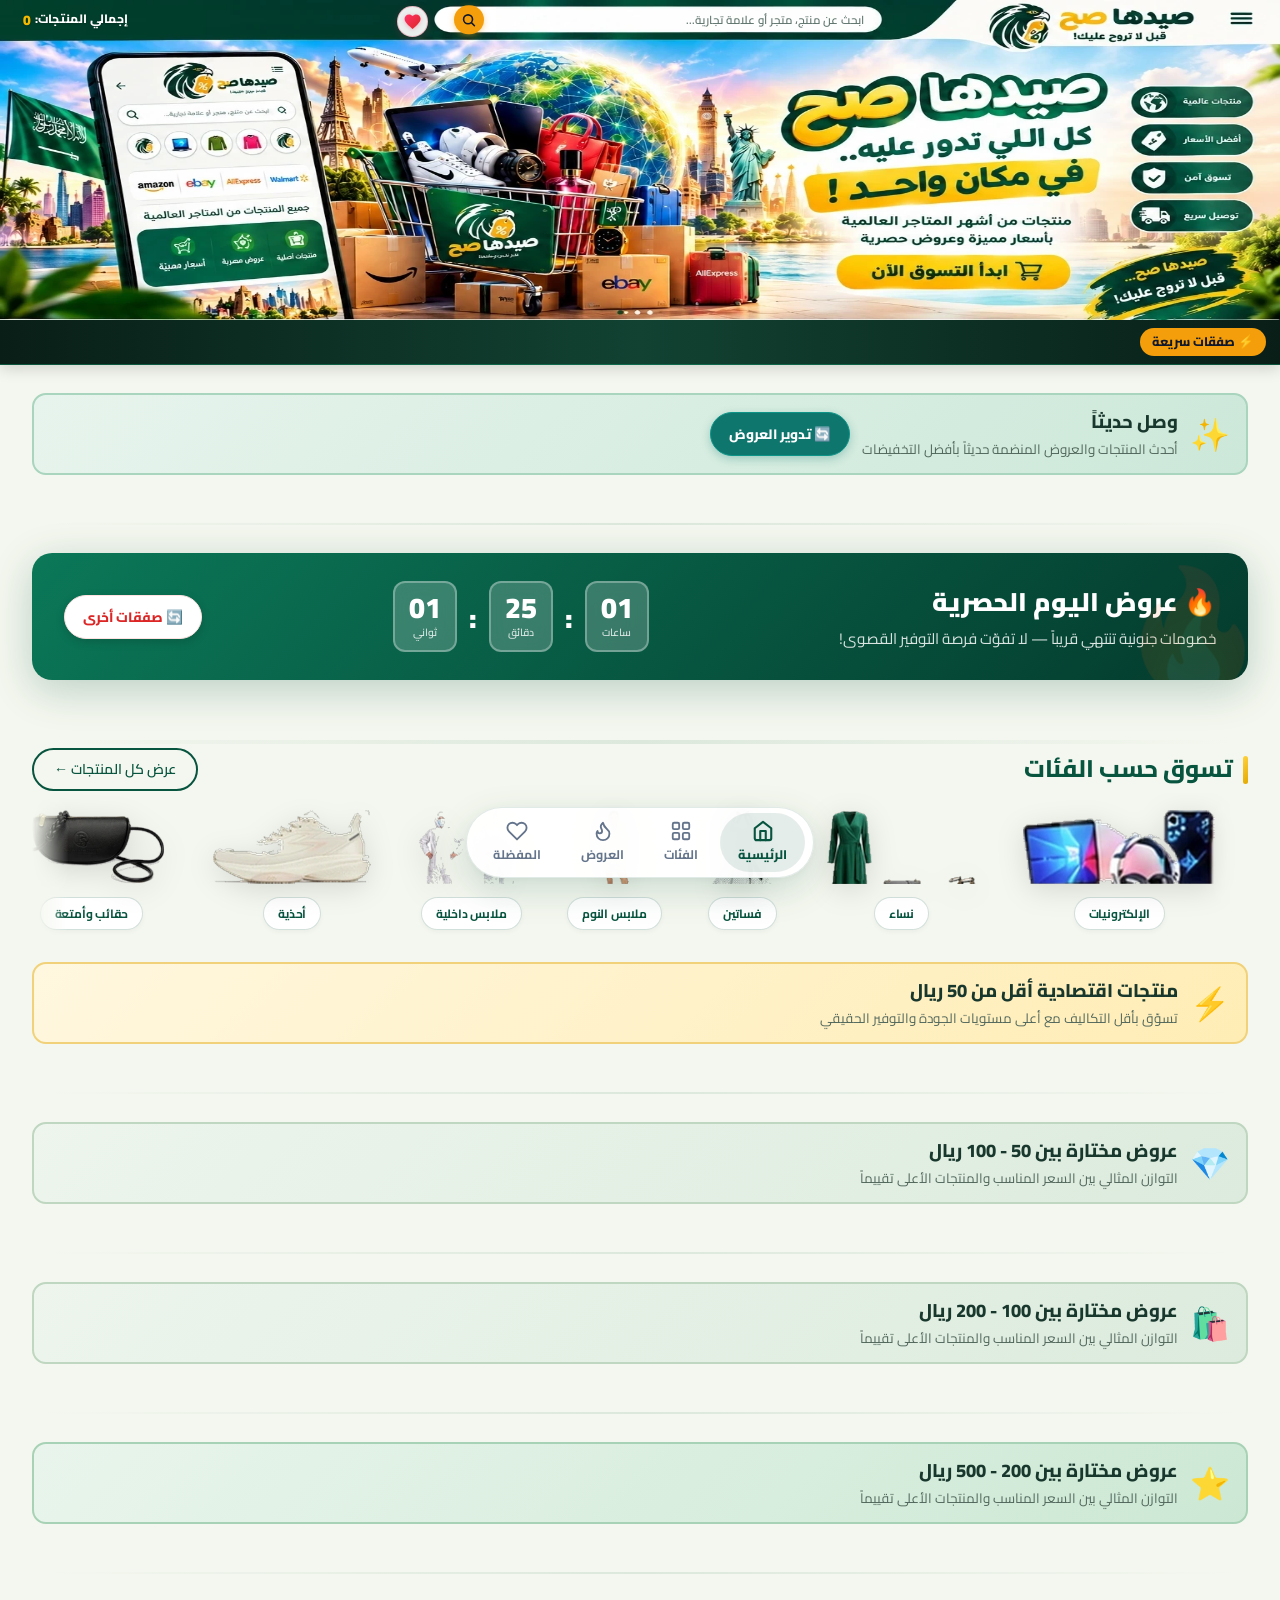
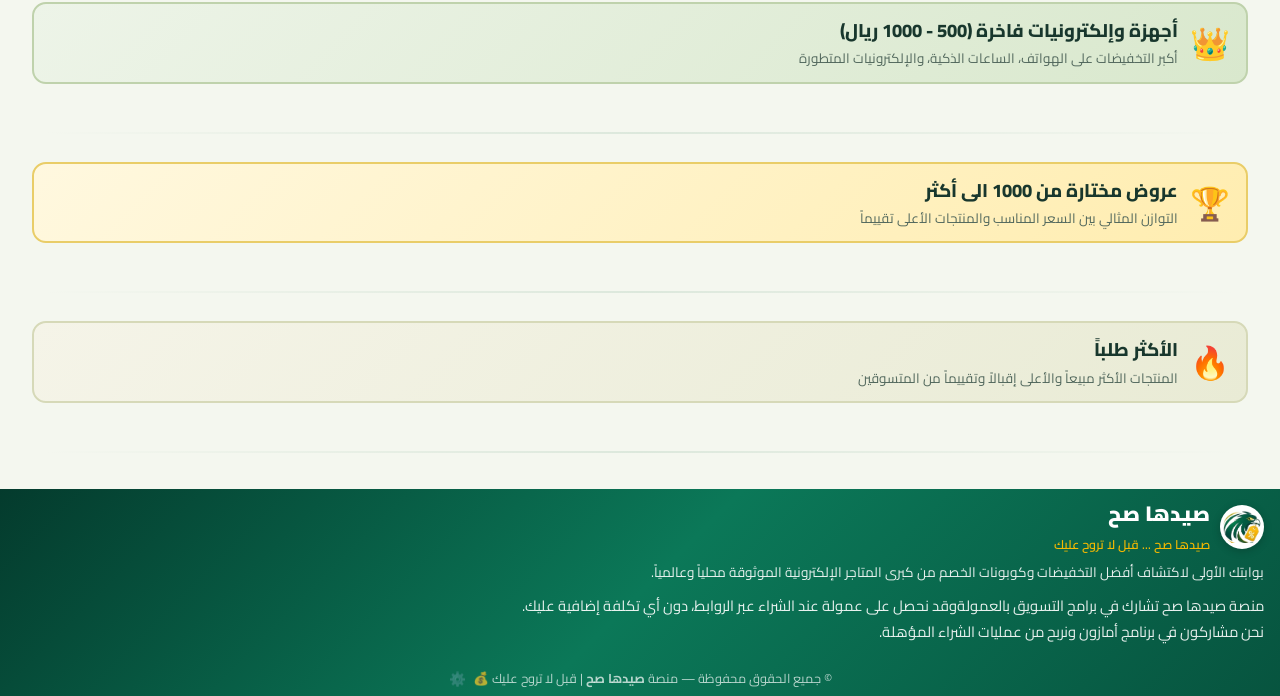
==== commit 8ac3f4ec: "chore: bump db.js version cache buster in index.html" ====
--- a/index.html
+++ b/index.html
@@ -416,7 +416,7 @@
   </footer>
 
   <!-- Scripts -->
-  <script src="assets/js/db.js?v=20261028v4"></script>
+  <script src="assets/js/db.js?v=20261031v20"></script>
   <script src="assets/js/app.js?v=20261031v11"></script>
 </body>
 
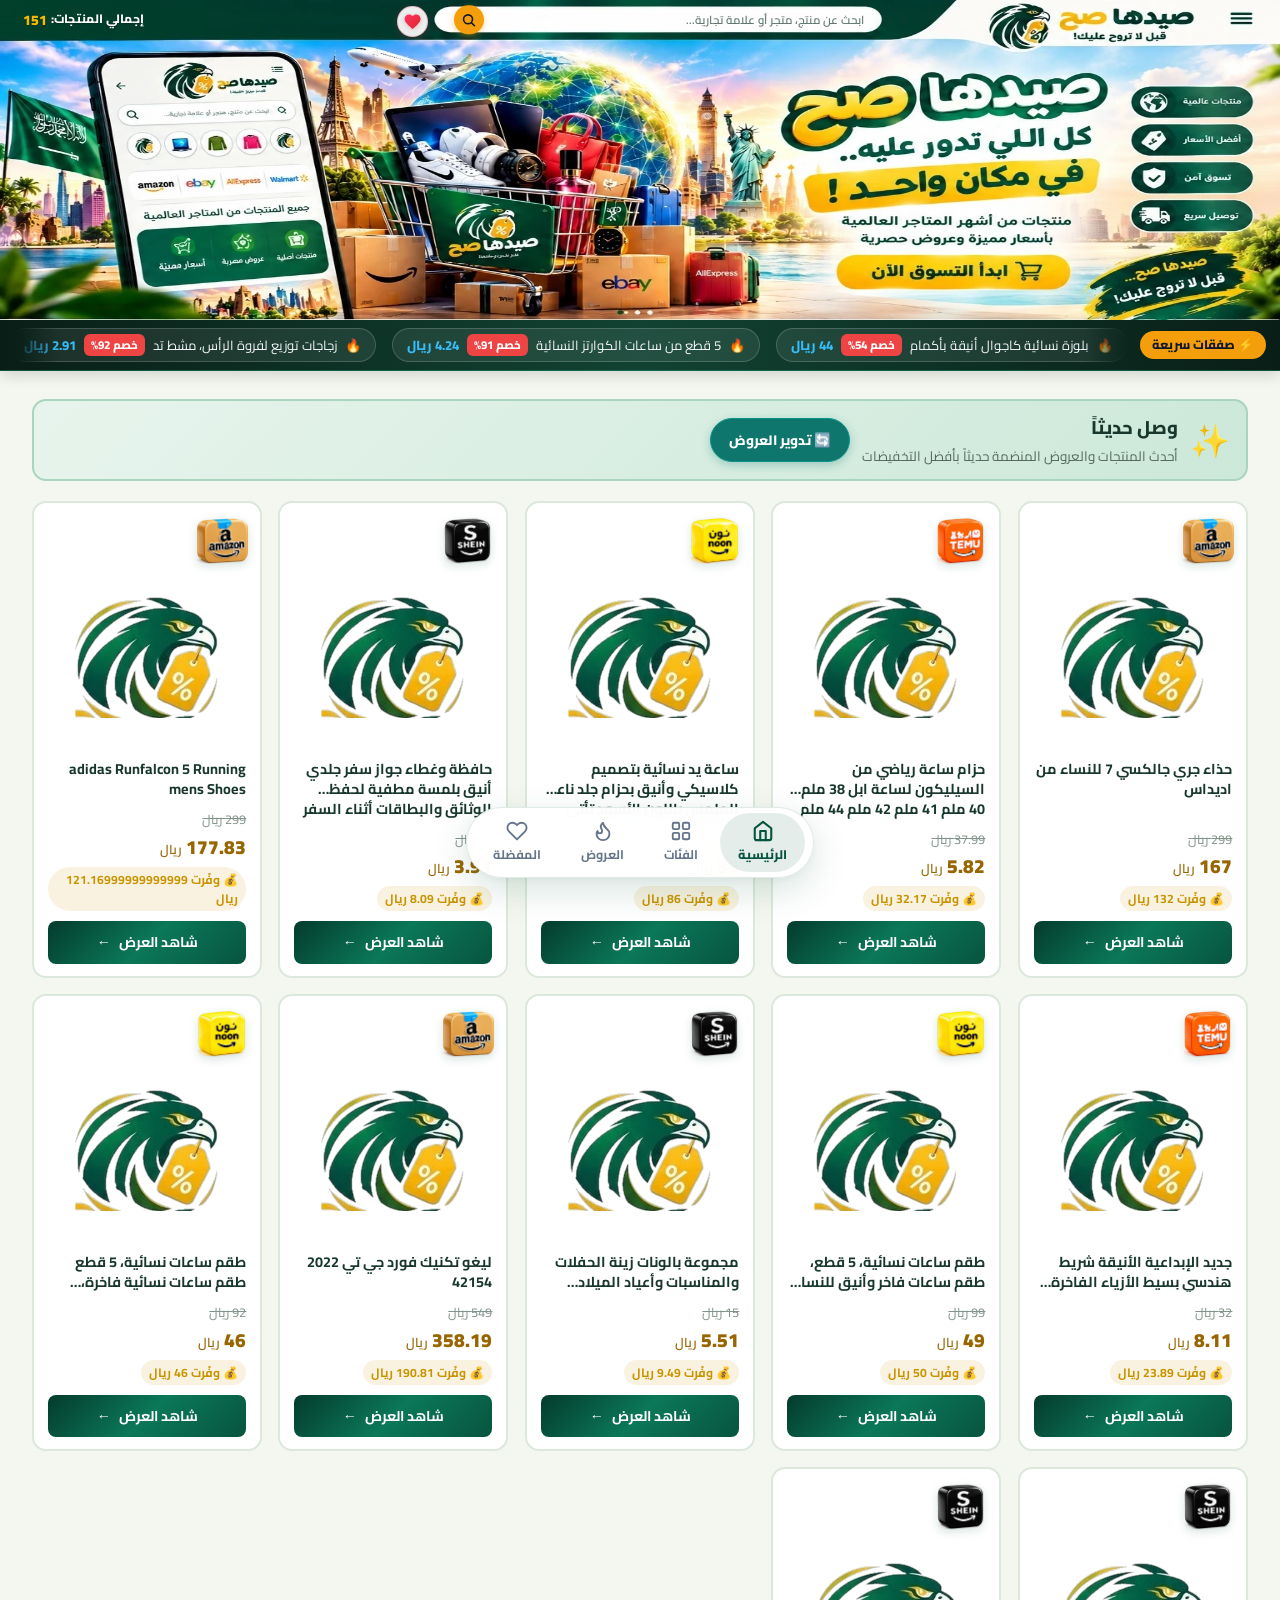
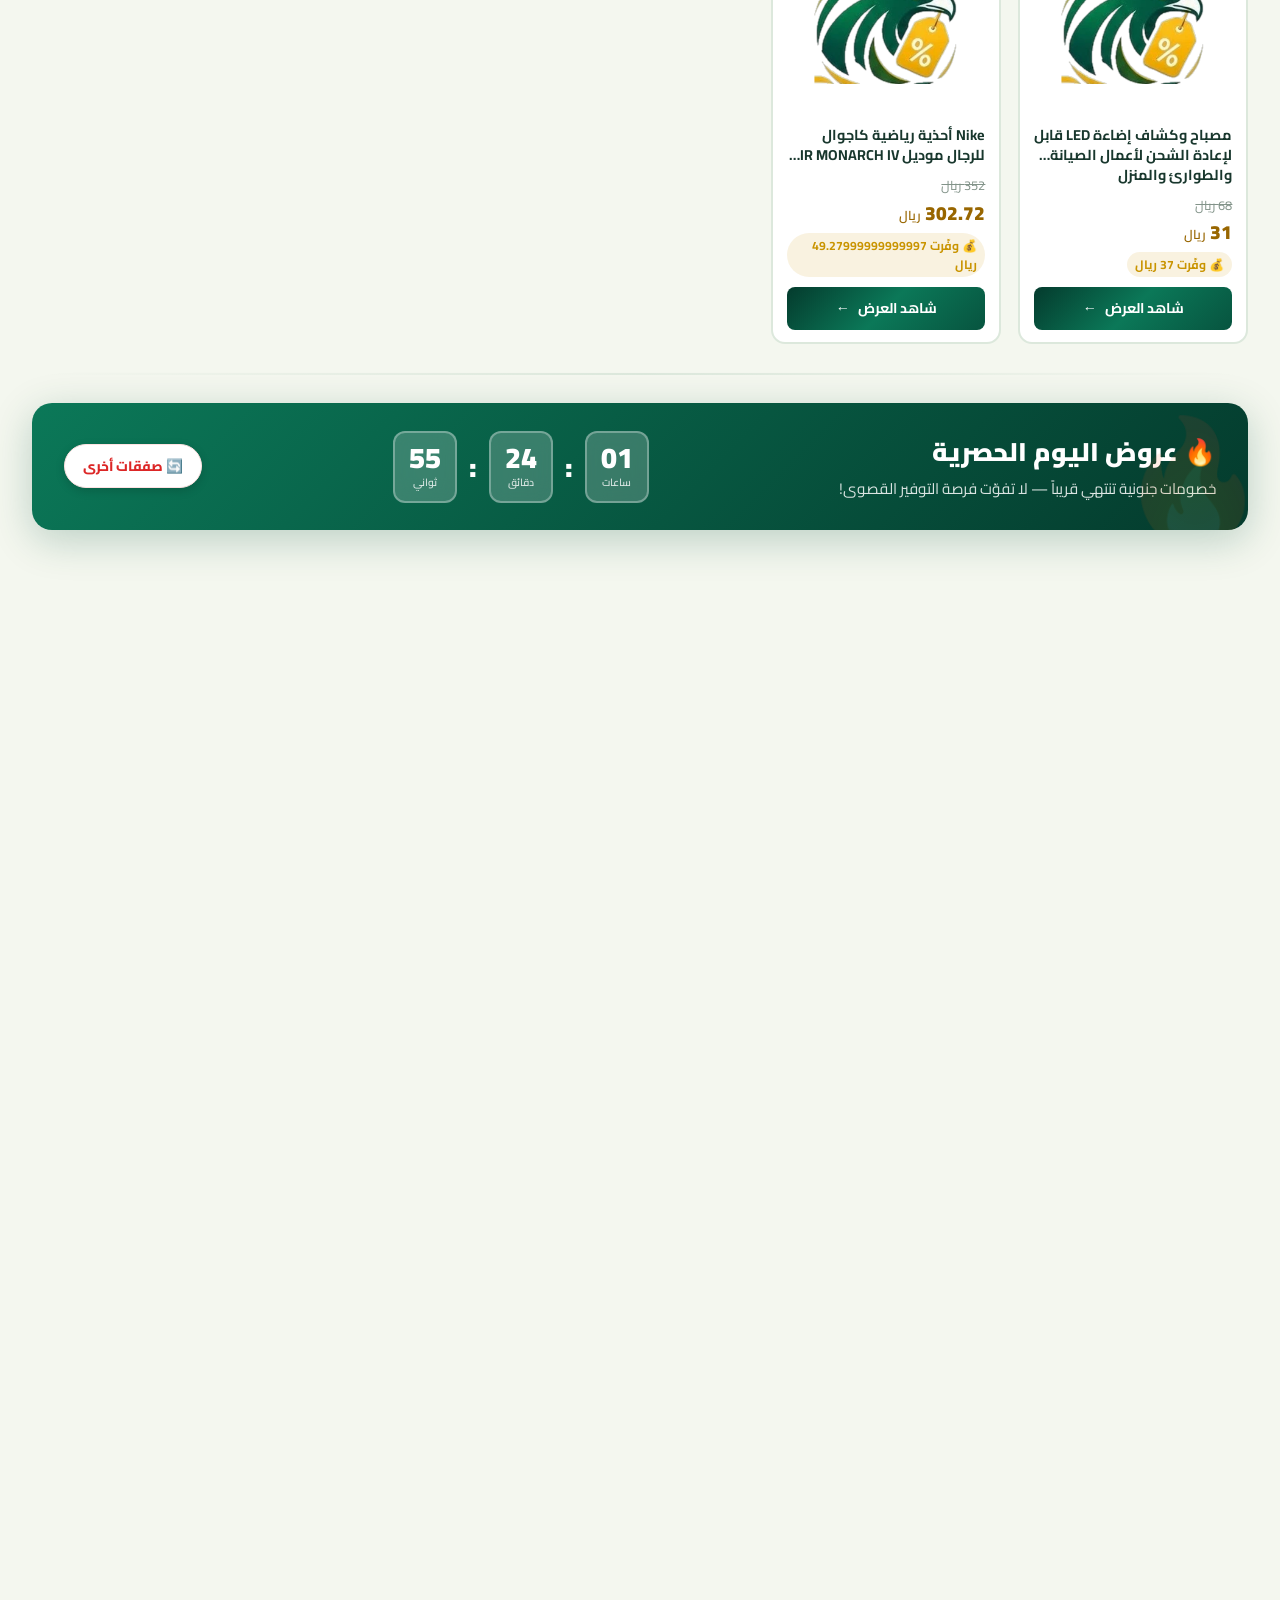
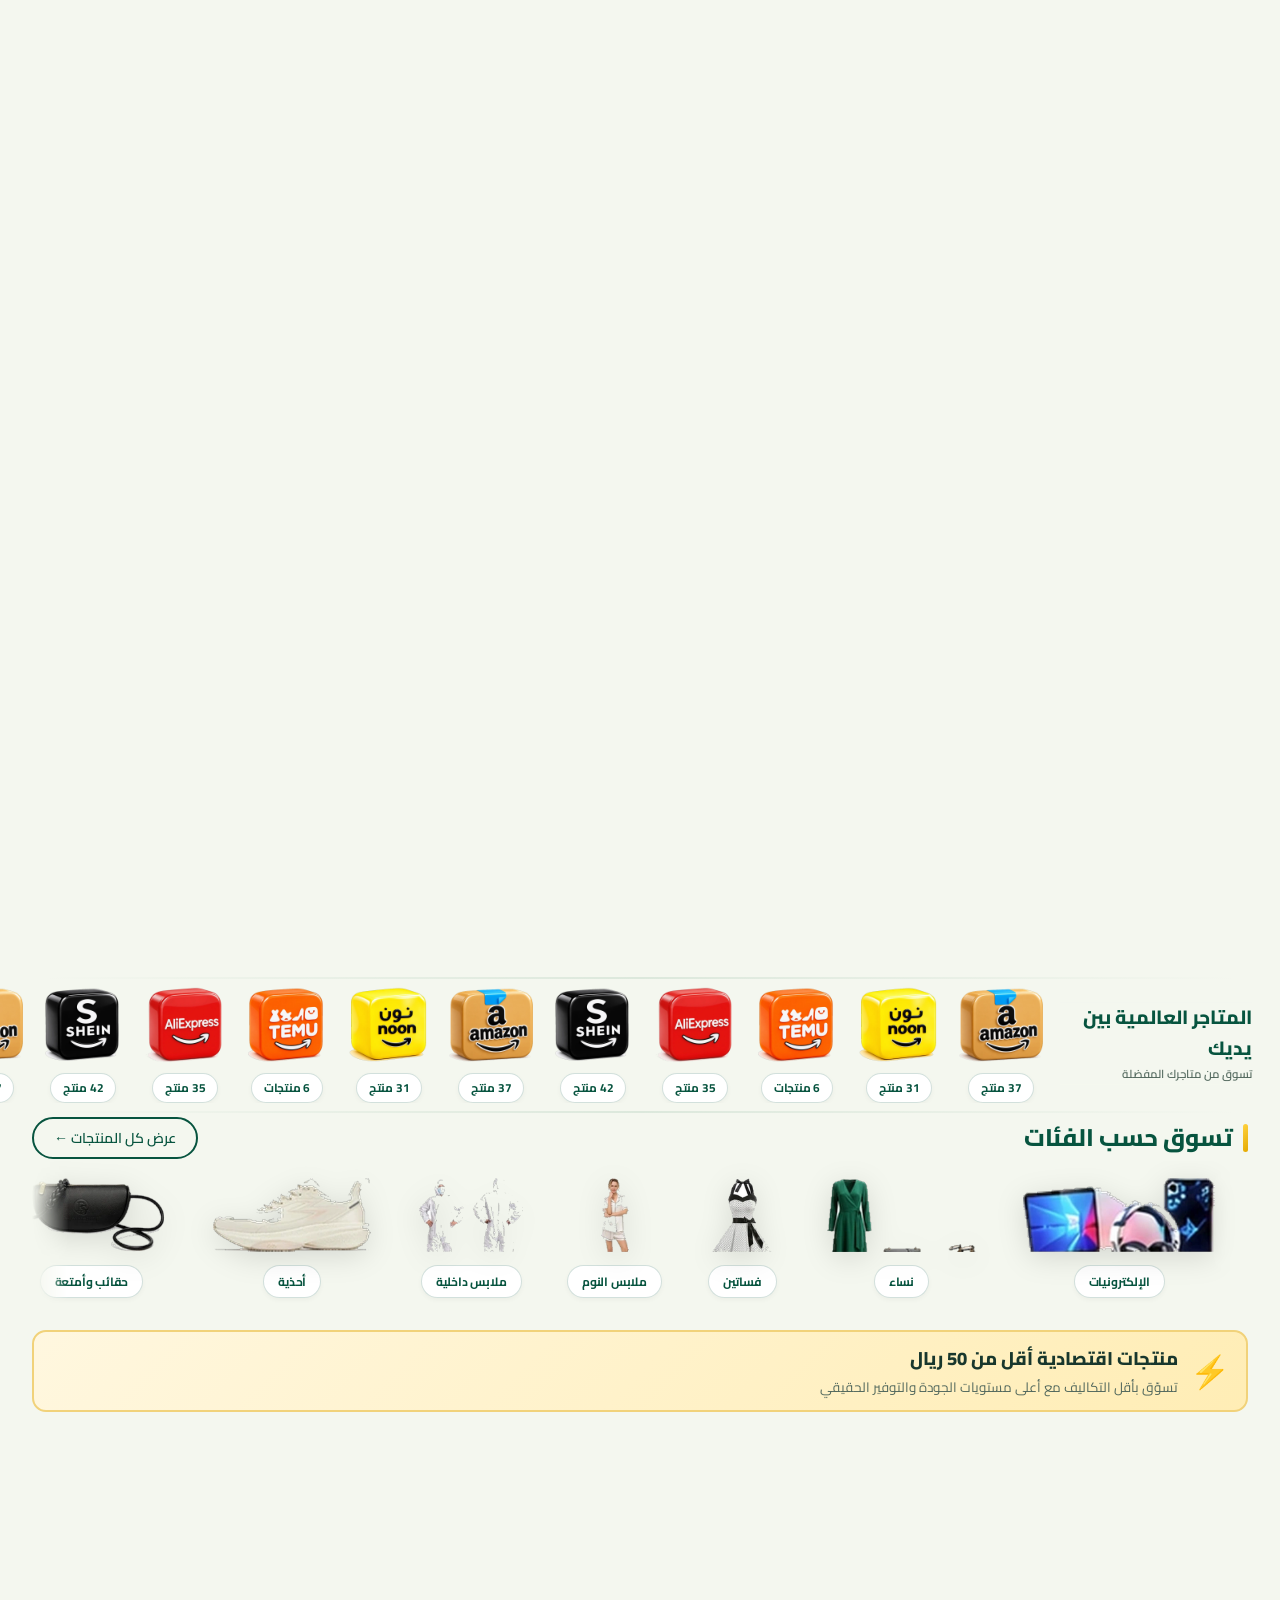
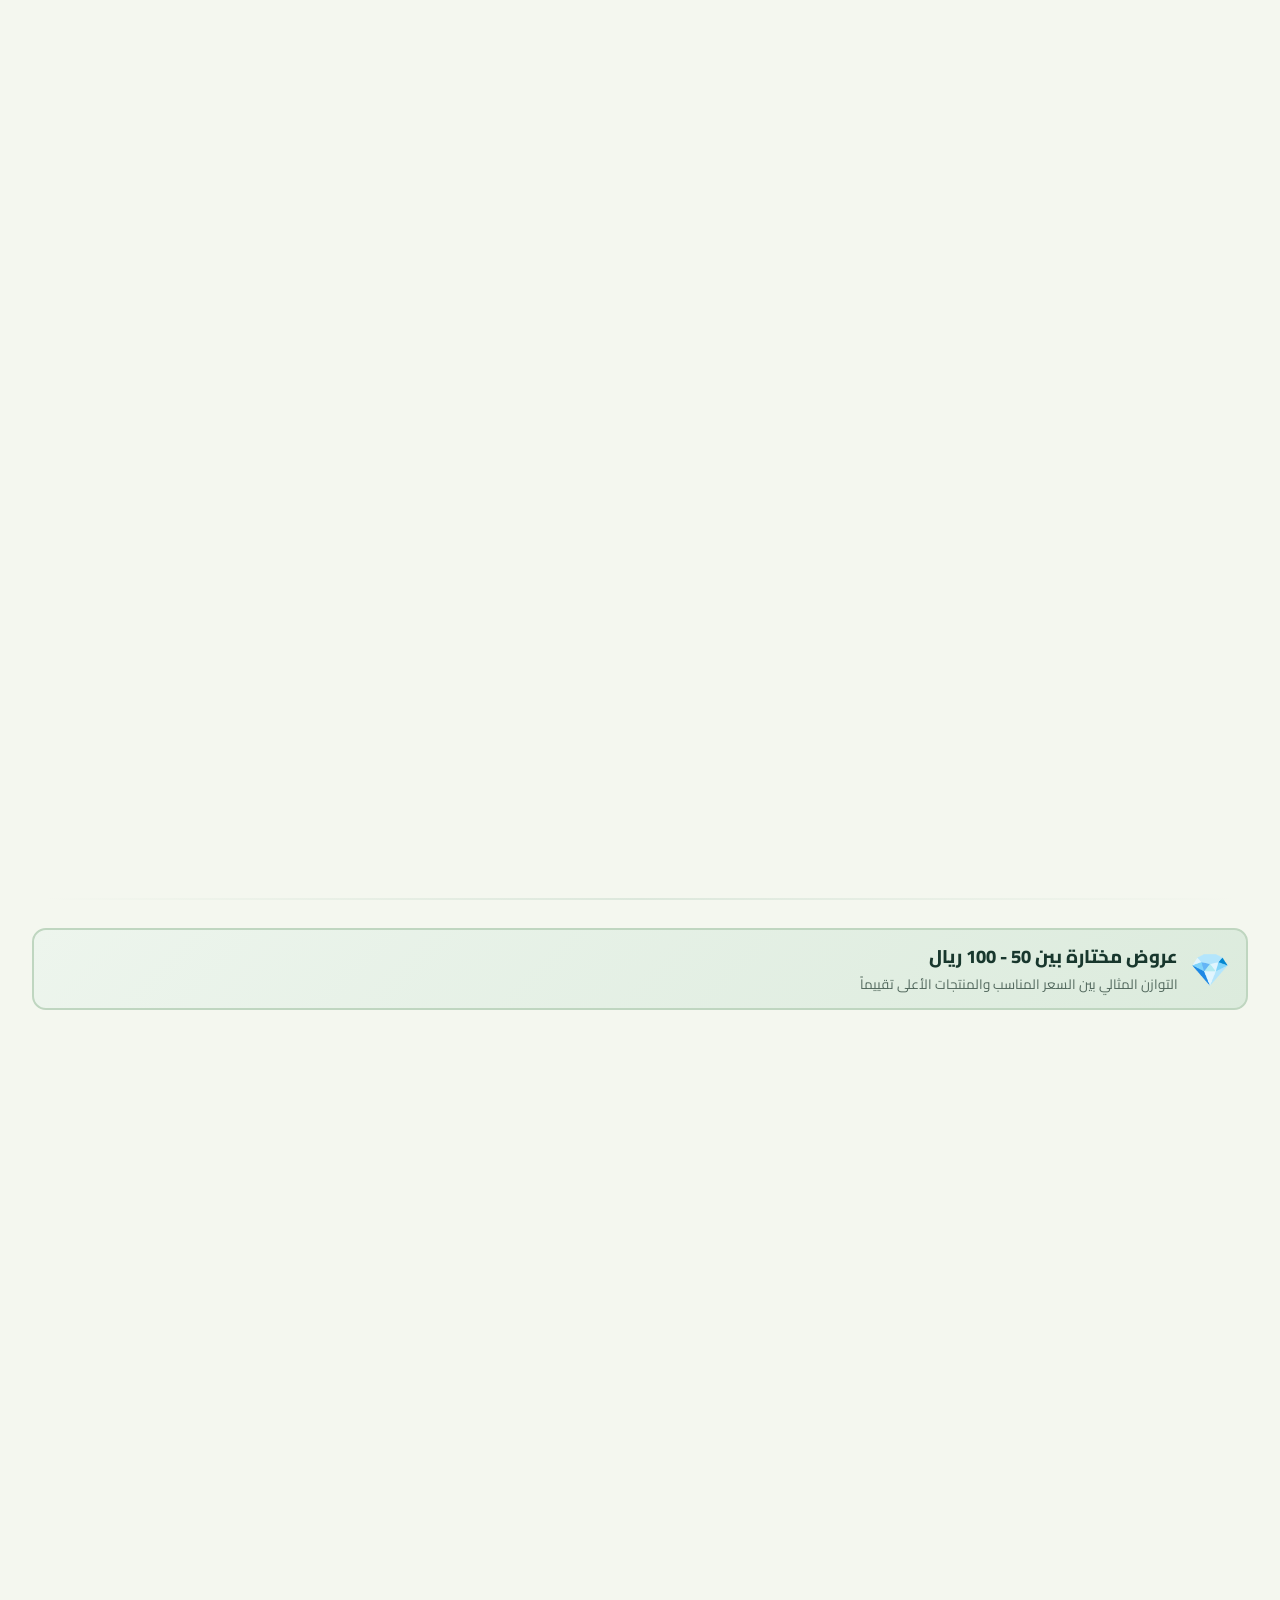
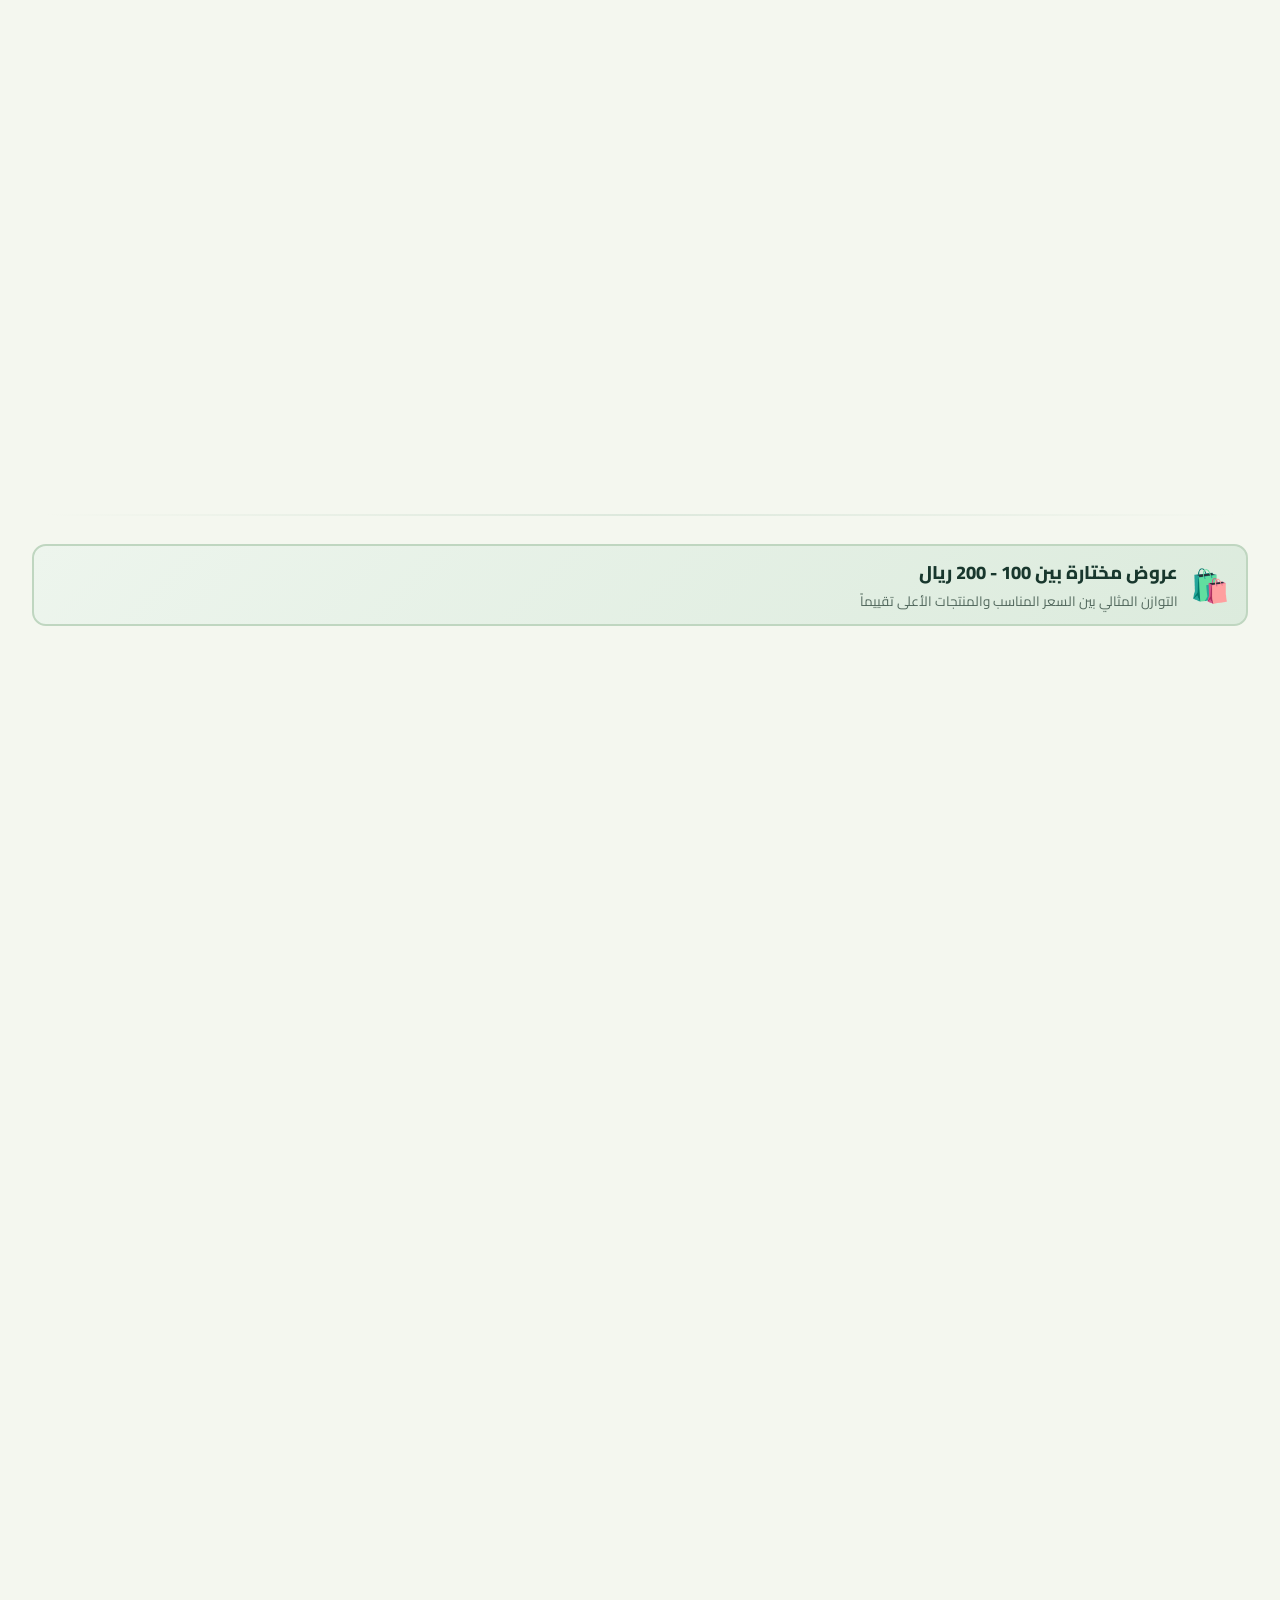
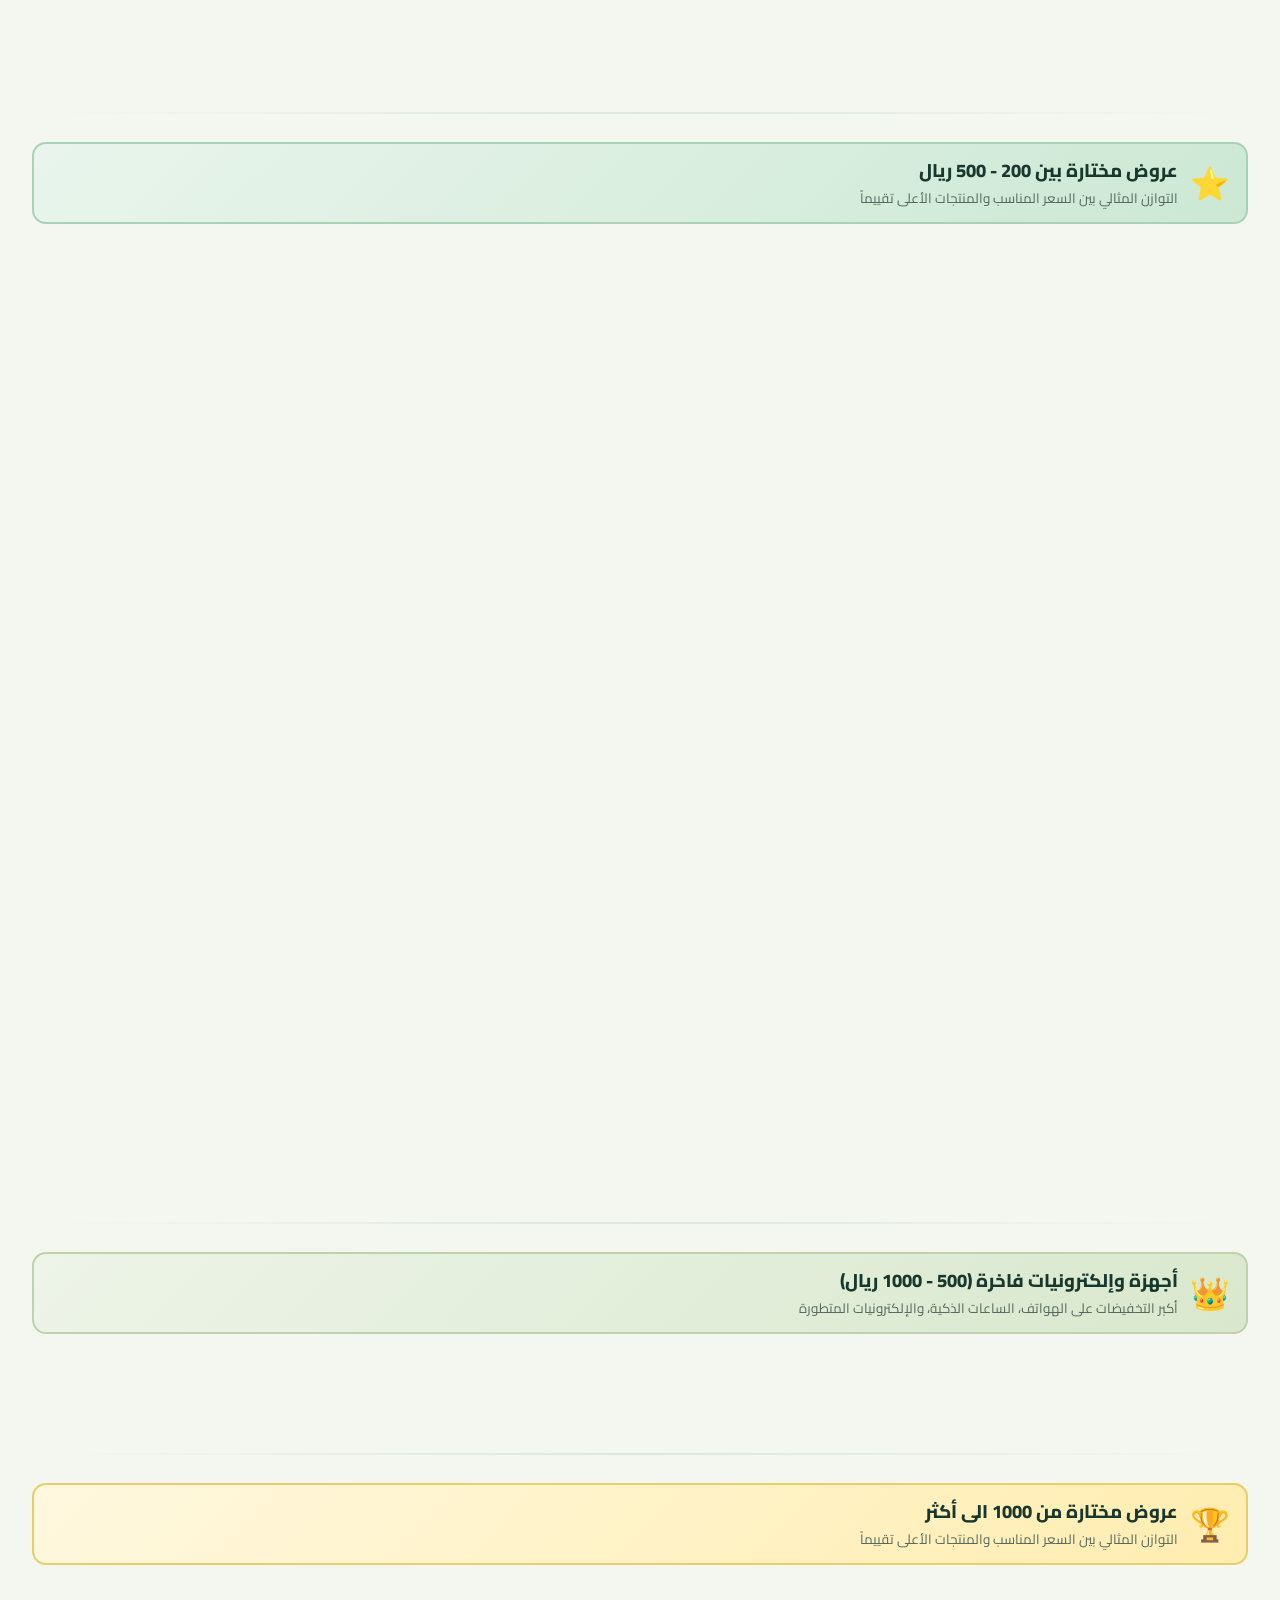
==== commit 0261695b: "Add pinned 11.11 seasonal offers Co-authored-by: Copilot <223556219+Copilot@users.noreply.github.com" ====
--- a/index.html
+++ b/index.html
@@ -417,7 +417,7 @@
 
   <!-- Scripts -->
   <script src="assets/js/db.js?v=20261031v20"></script>
-  <script src="assets/js/app.js?v=20261031v11"></script>
+  <script src="assets/js/app.js?v=20261102v12"></script>
 </body>
 
 </html>
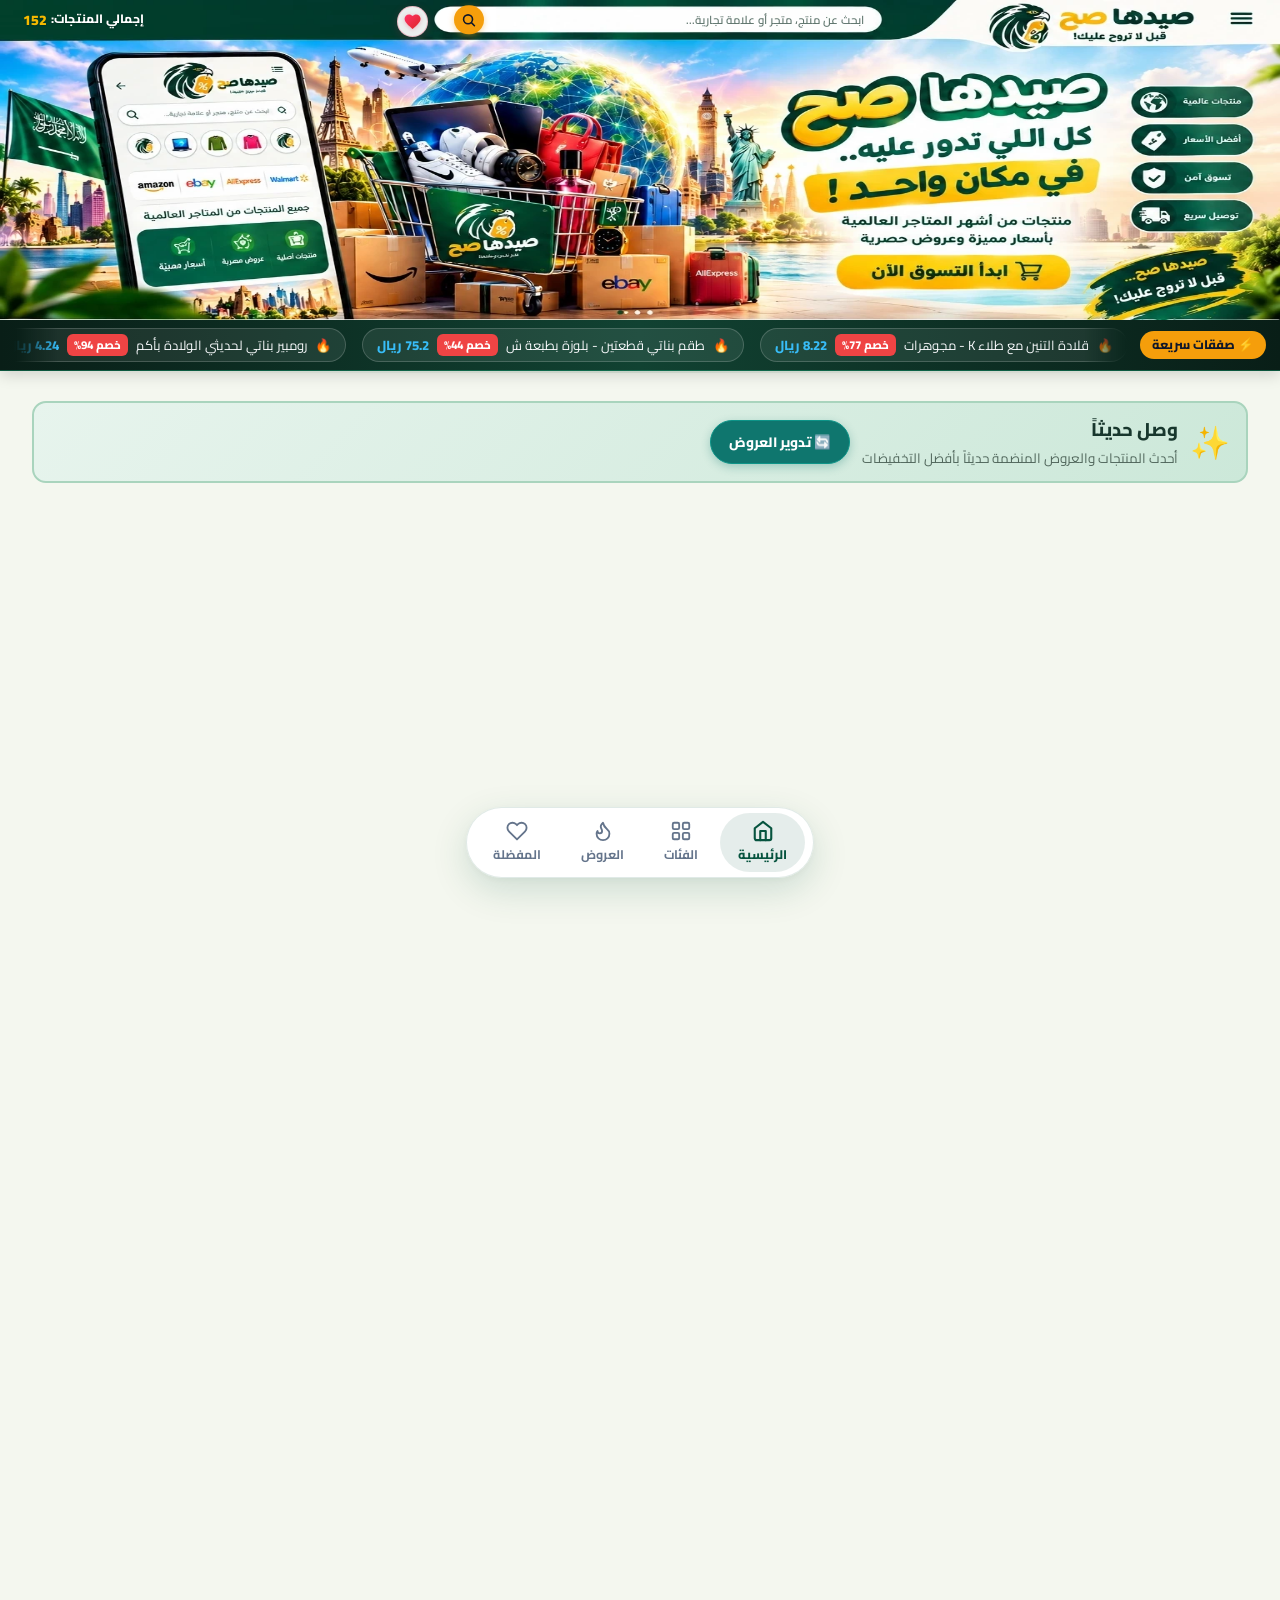
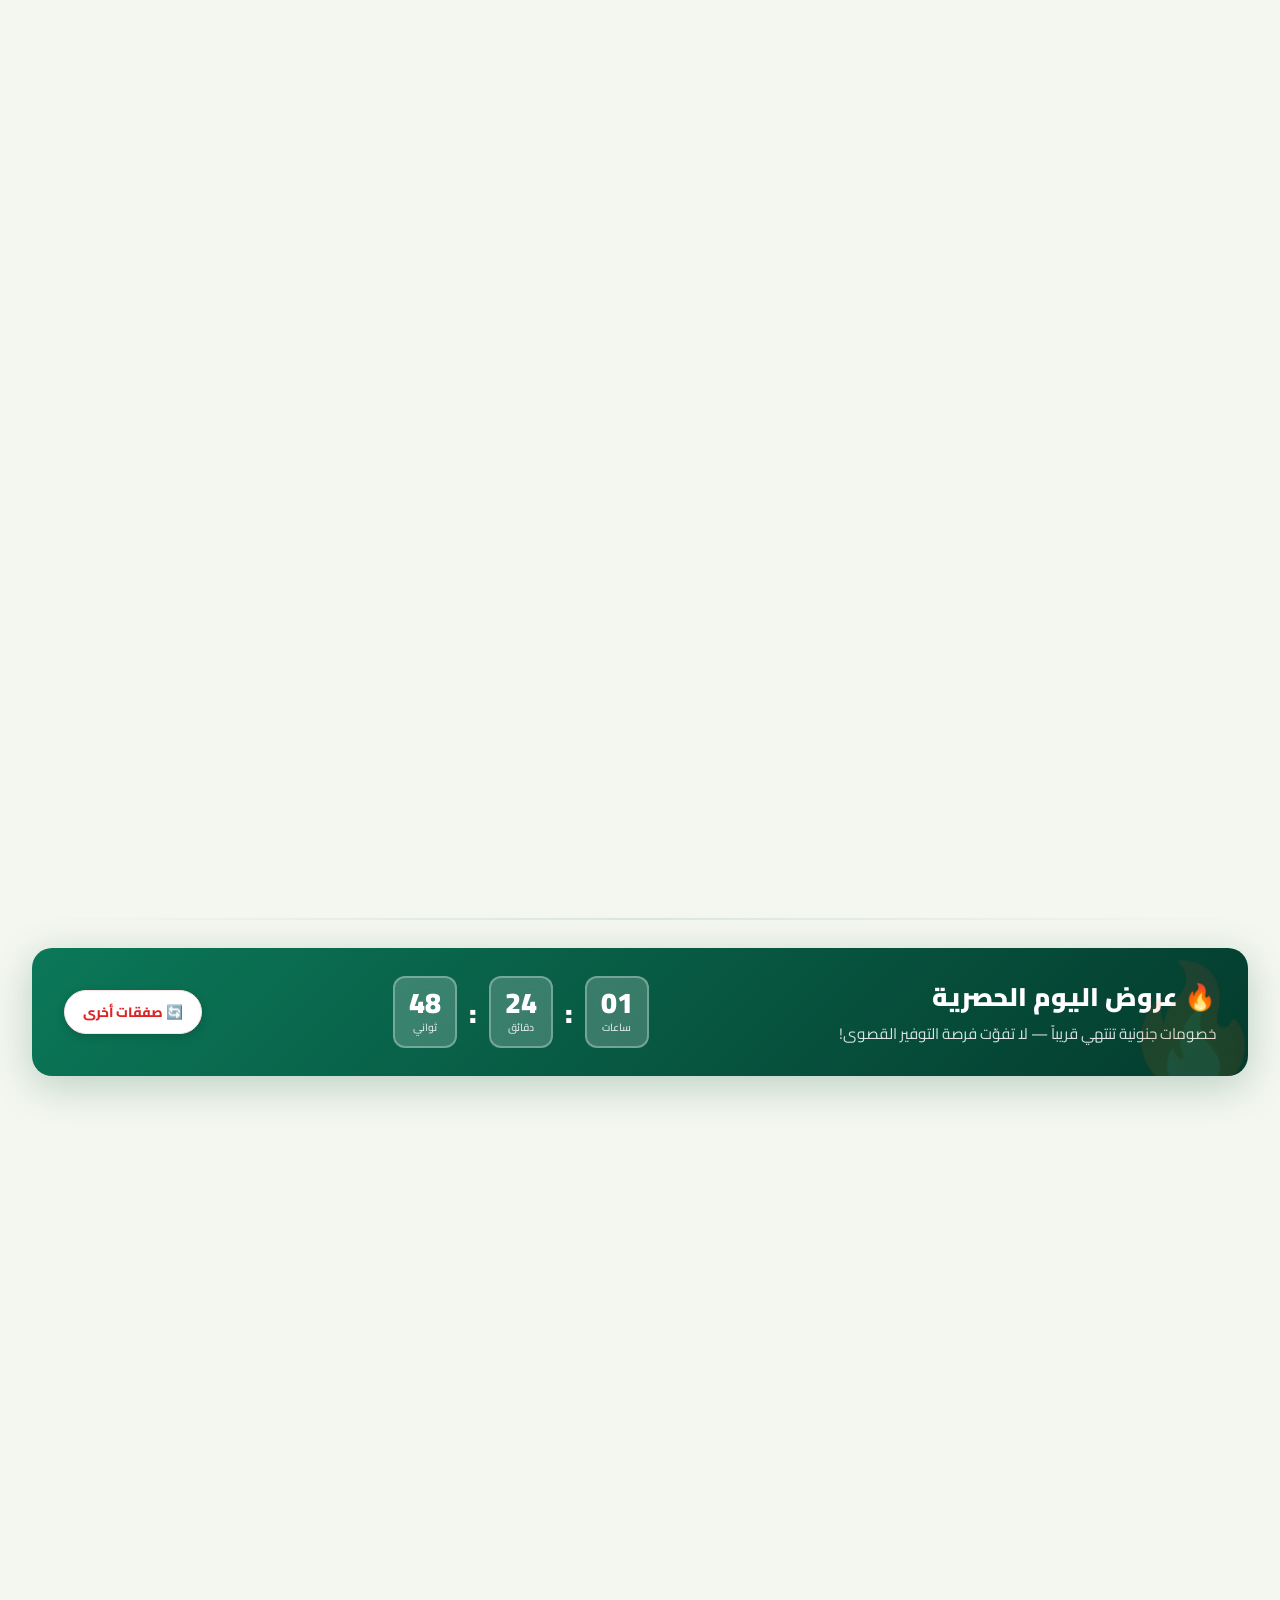
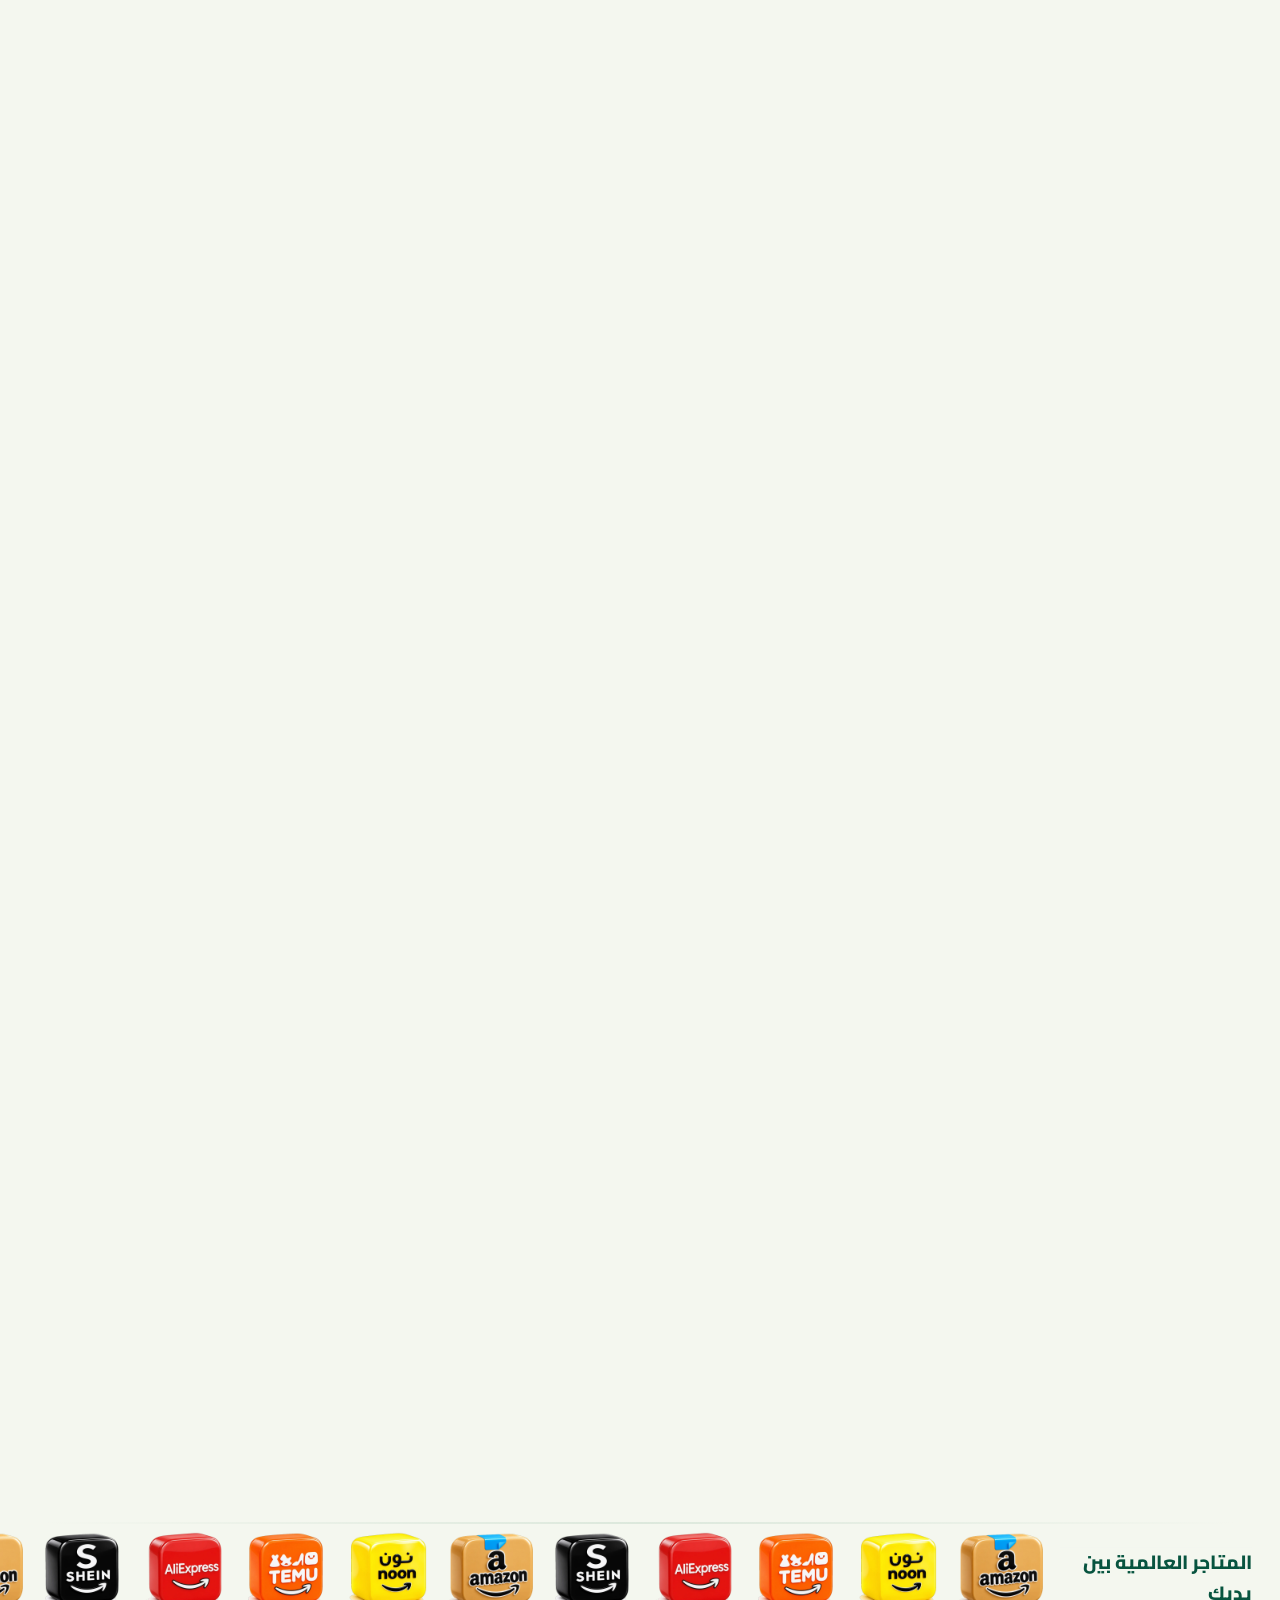
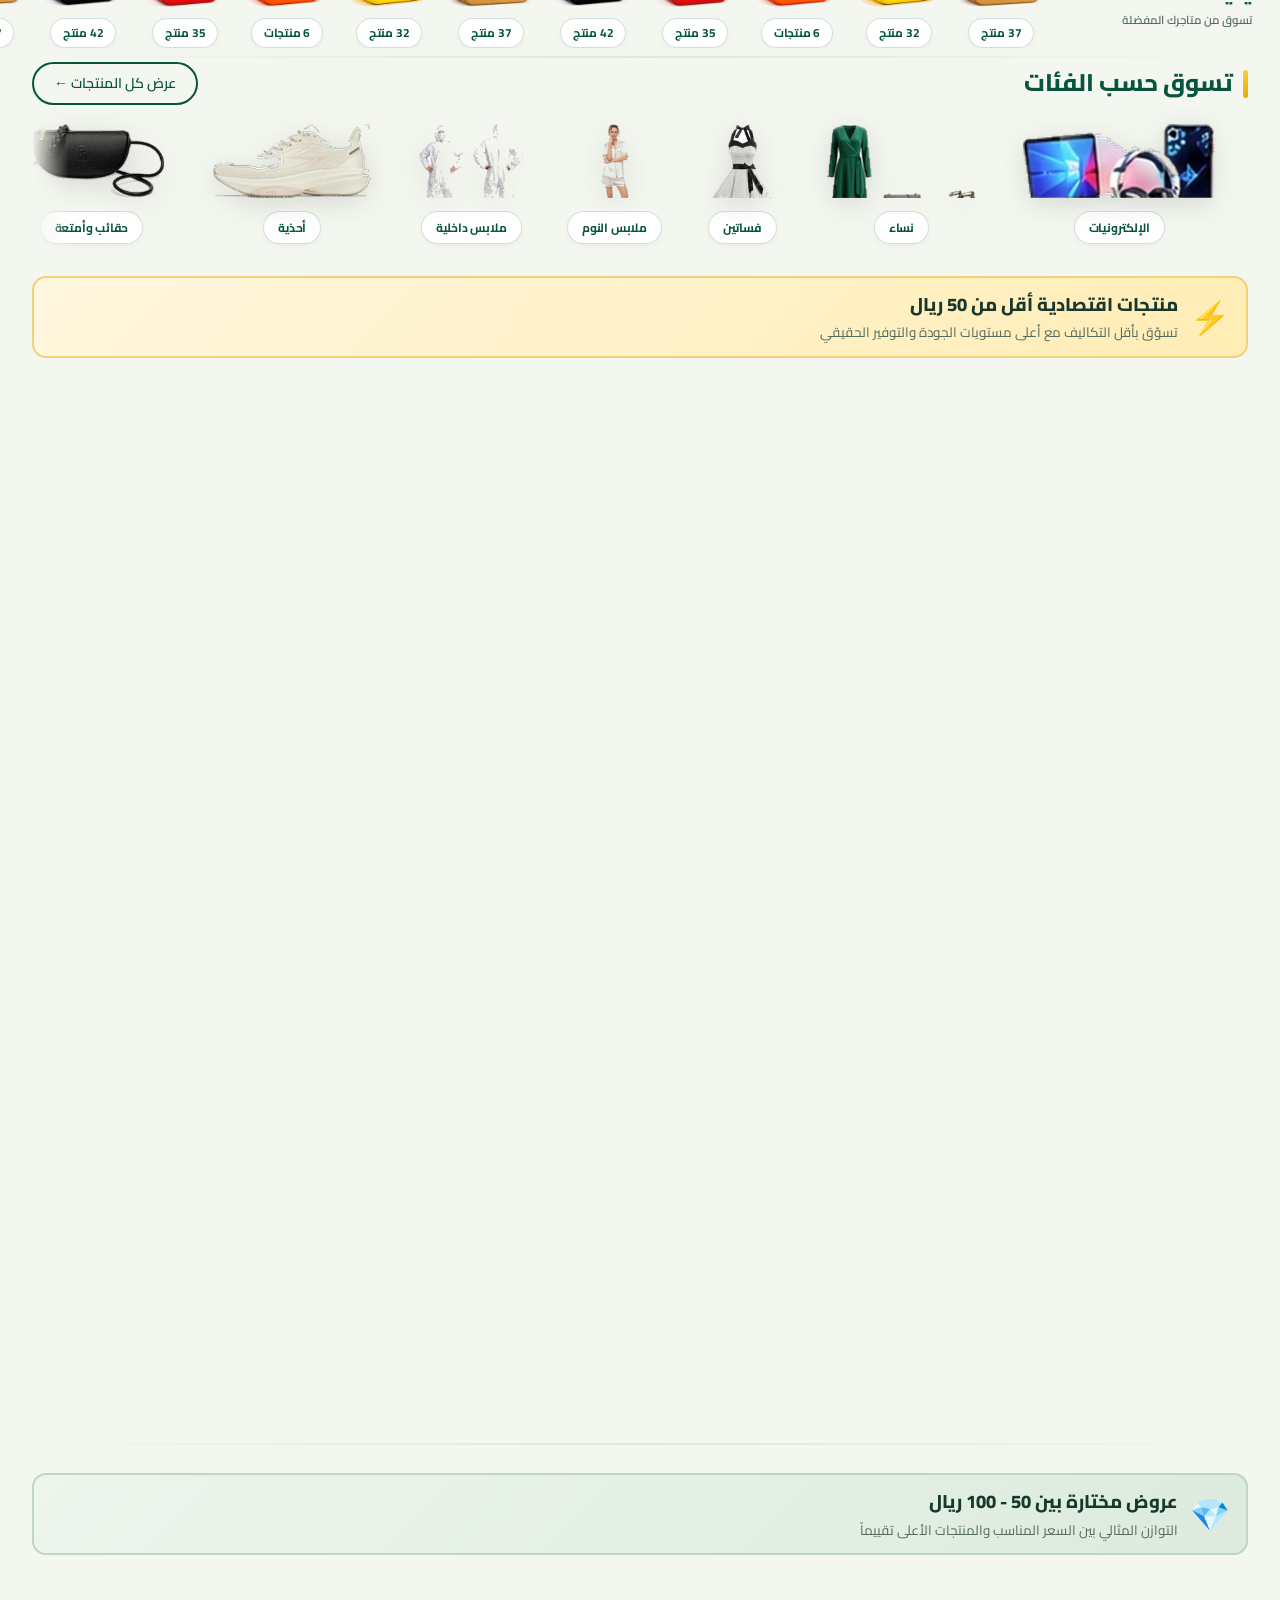
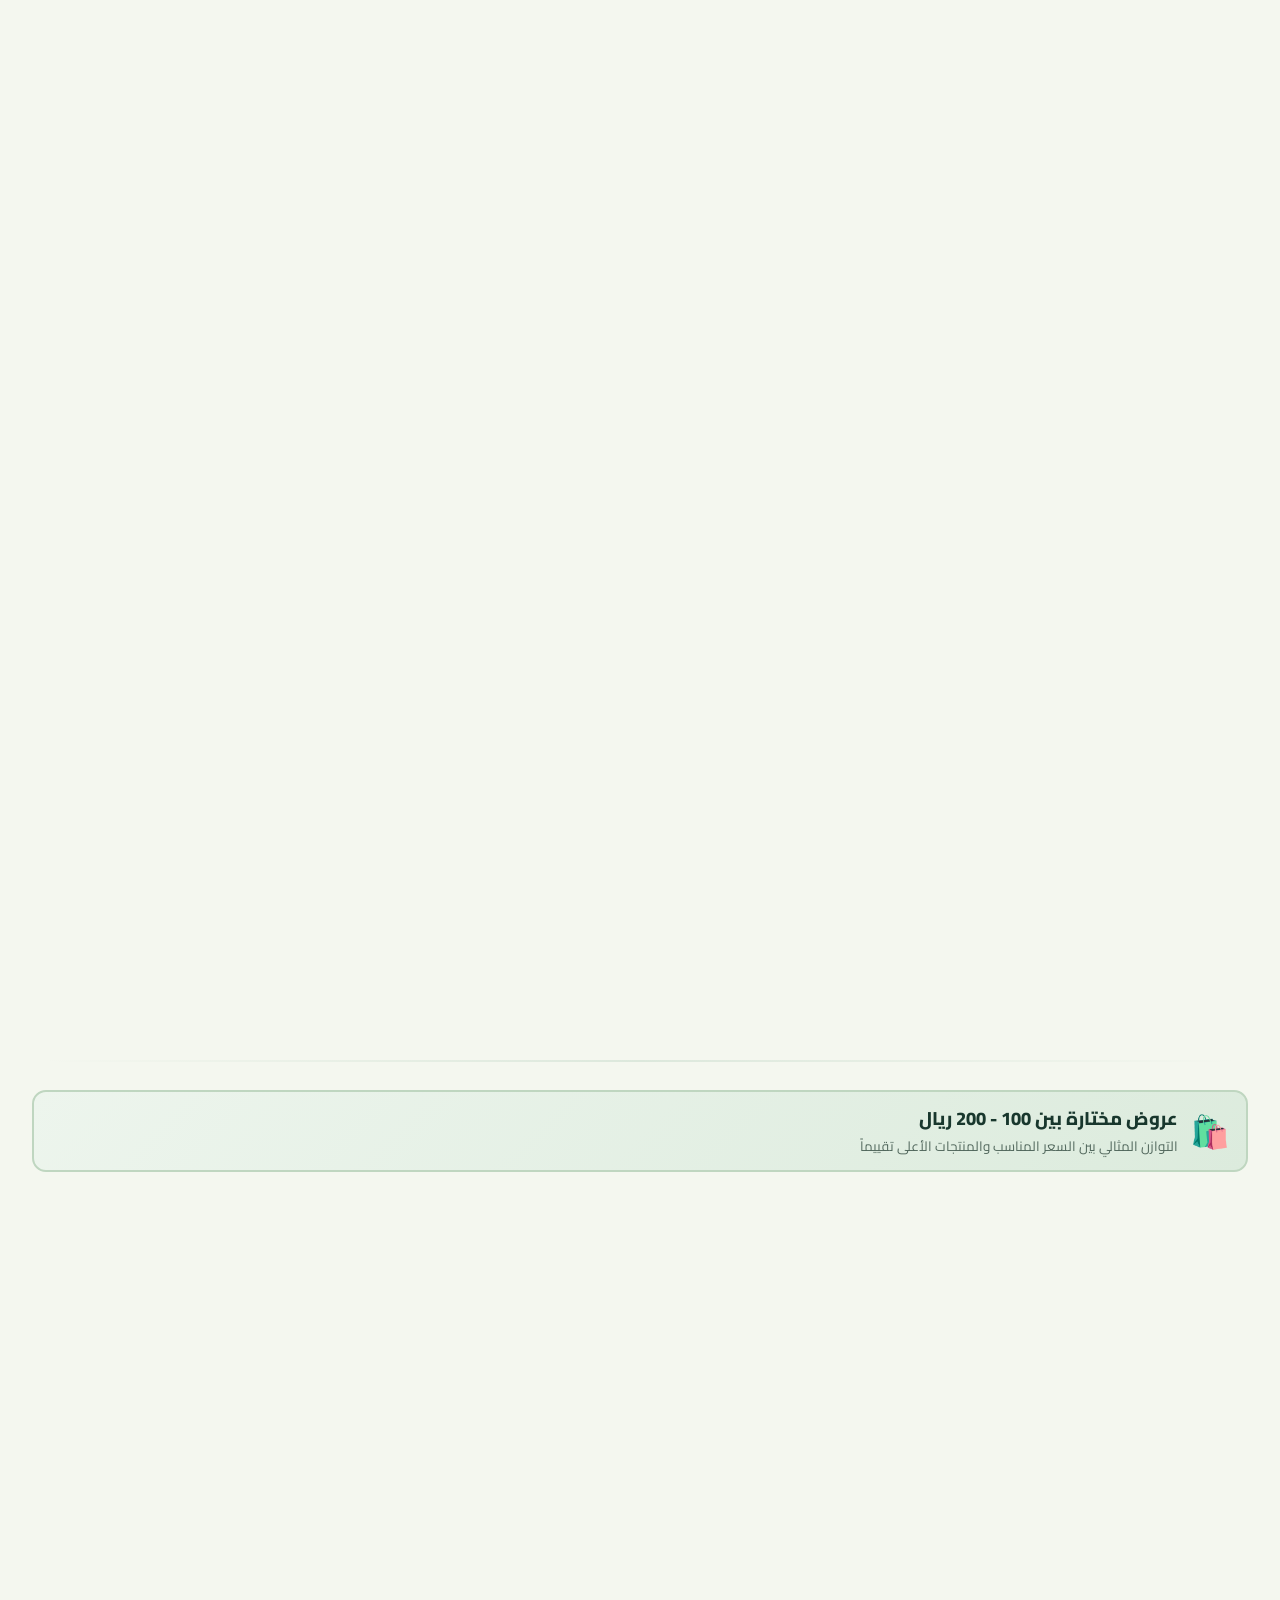
==== commit 908de04b: "Add a dedicated 11.11 offers section Co-authored-by: Copilot <223556219+Copilot@users.noreply.github" ====
--- a/index.html
+++ b/index.html
@@ -116,7 +116,24 @@
   <!-- مسار هبوط النتائج عند البحث أو الفلترة -->
   <div id="mainContentAnchor"></div>
 
-  <!-- 1. قسم وصل حديثاً -->
+  <!-- 1. قسم عروض 11.11 -->
+  <section class="section" id="elevenElevenSection" aria-labelledby="elevenElevenTitle">
+    <div class="price-range-banner teal">
+      <div class="price-range-icon">🔥</div>
+      <div class="price-range-text">
+        <h3 id="elevenElevenTitle">عروض 11.11</h3>
+        <p>يُفضّل دائماً التحقق من عدّاد التخفيضات أو شروط الحملة في الصفحة الرئيسية للمتجر الذي تتسوق منه، فقد تنتهي بعض العروض القوية أو الخاطفة خلال ساعات أو عند نفاد الكمية.</p>
+      </div>
+    </div>
+
+    <div class="products-grid" id="elevenElevenGrid">
+      <!-- Populated by JS -->
+    </div>
+  </section>
+
+  <div class="section-divider"></div>
+
+  <!-- 2. قسم وصل حديثاً -->
   <section class="section">
     <div class="price-range-banner teal">
       <div class="price-range-icon">✨</div>
@@ -417,7 +434,7 @@
 
   <!-- Scripts -->
   <script src="assets/js/db.js?v=20261031v20"></script>
-  <script src="assets/js/app.js?v=20261102v12"></script>
+  <script src="assets/js/app.js?v=20261102v13"></script>
 </body>
 
 </html>
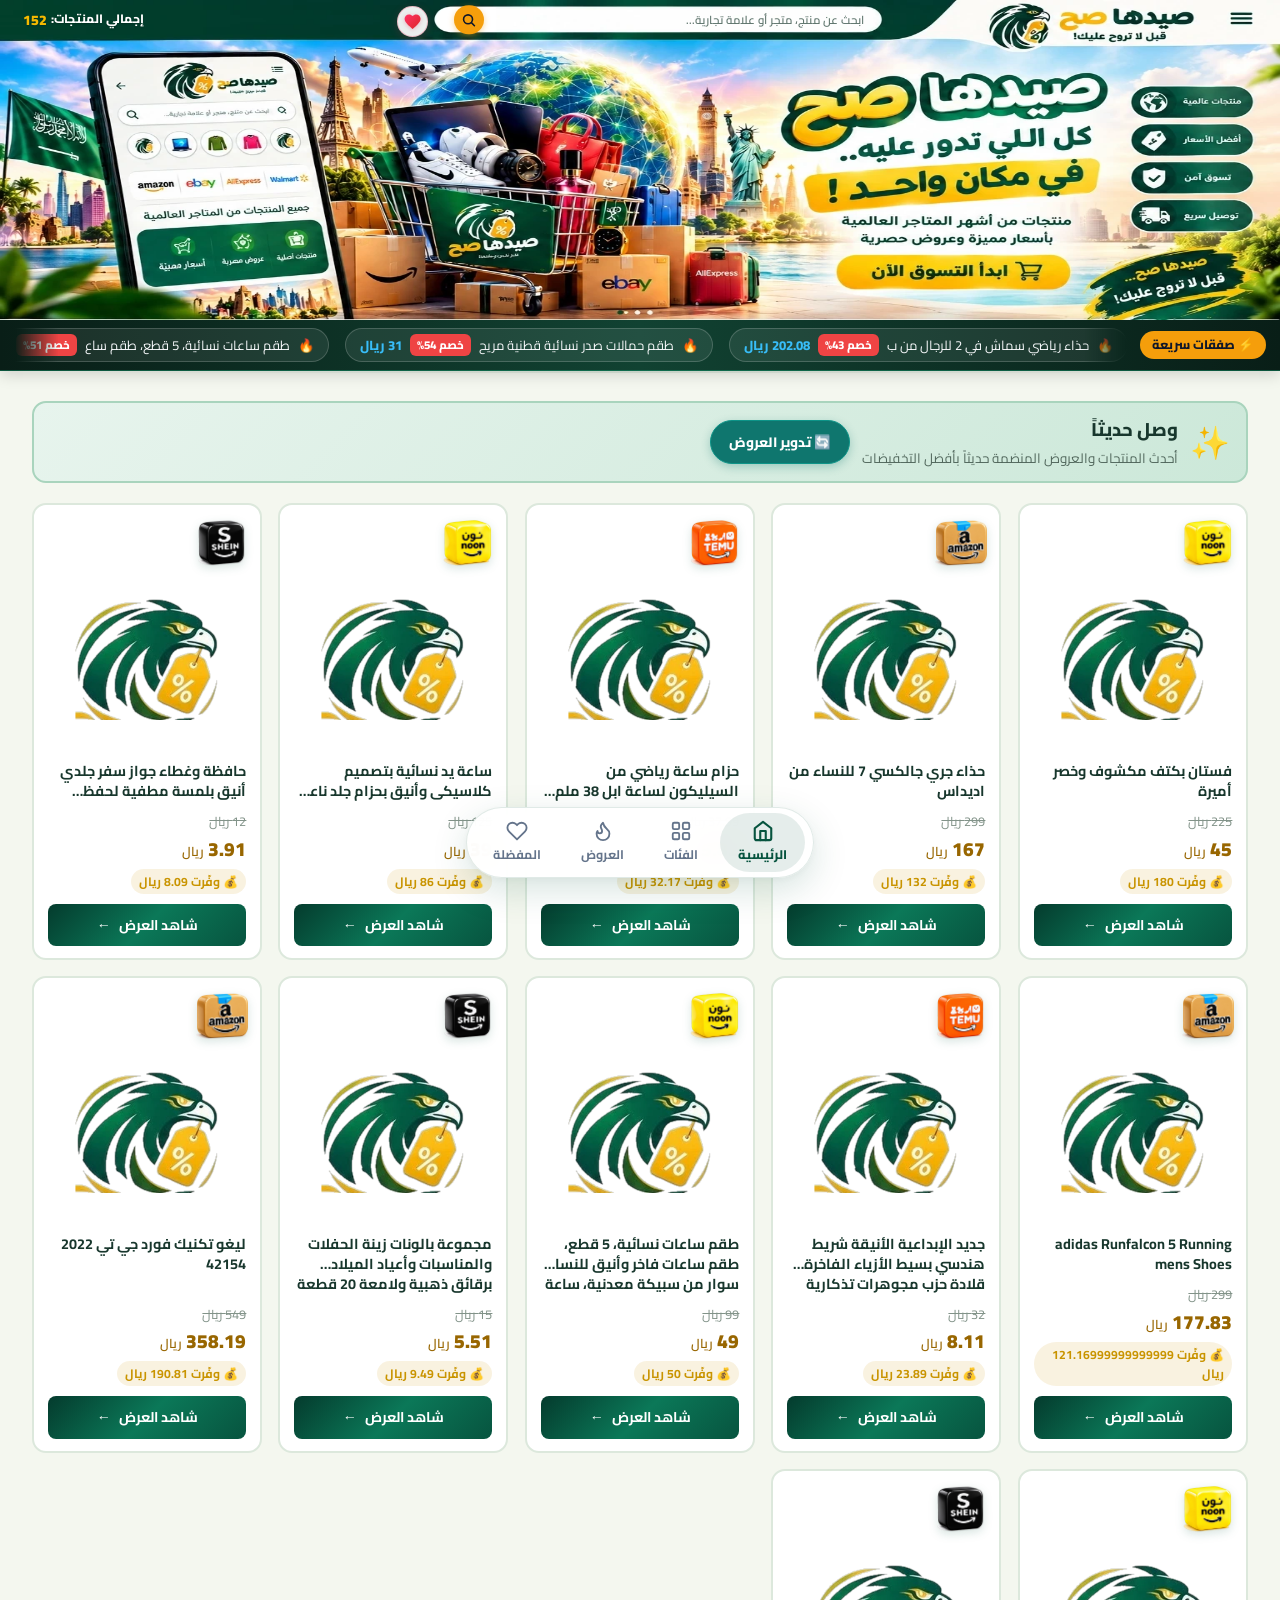
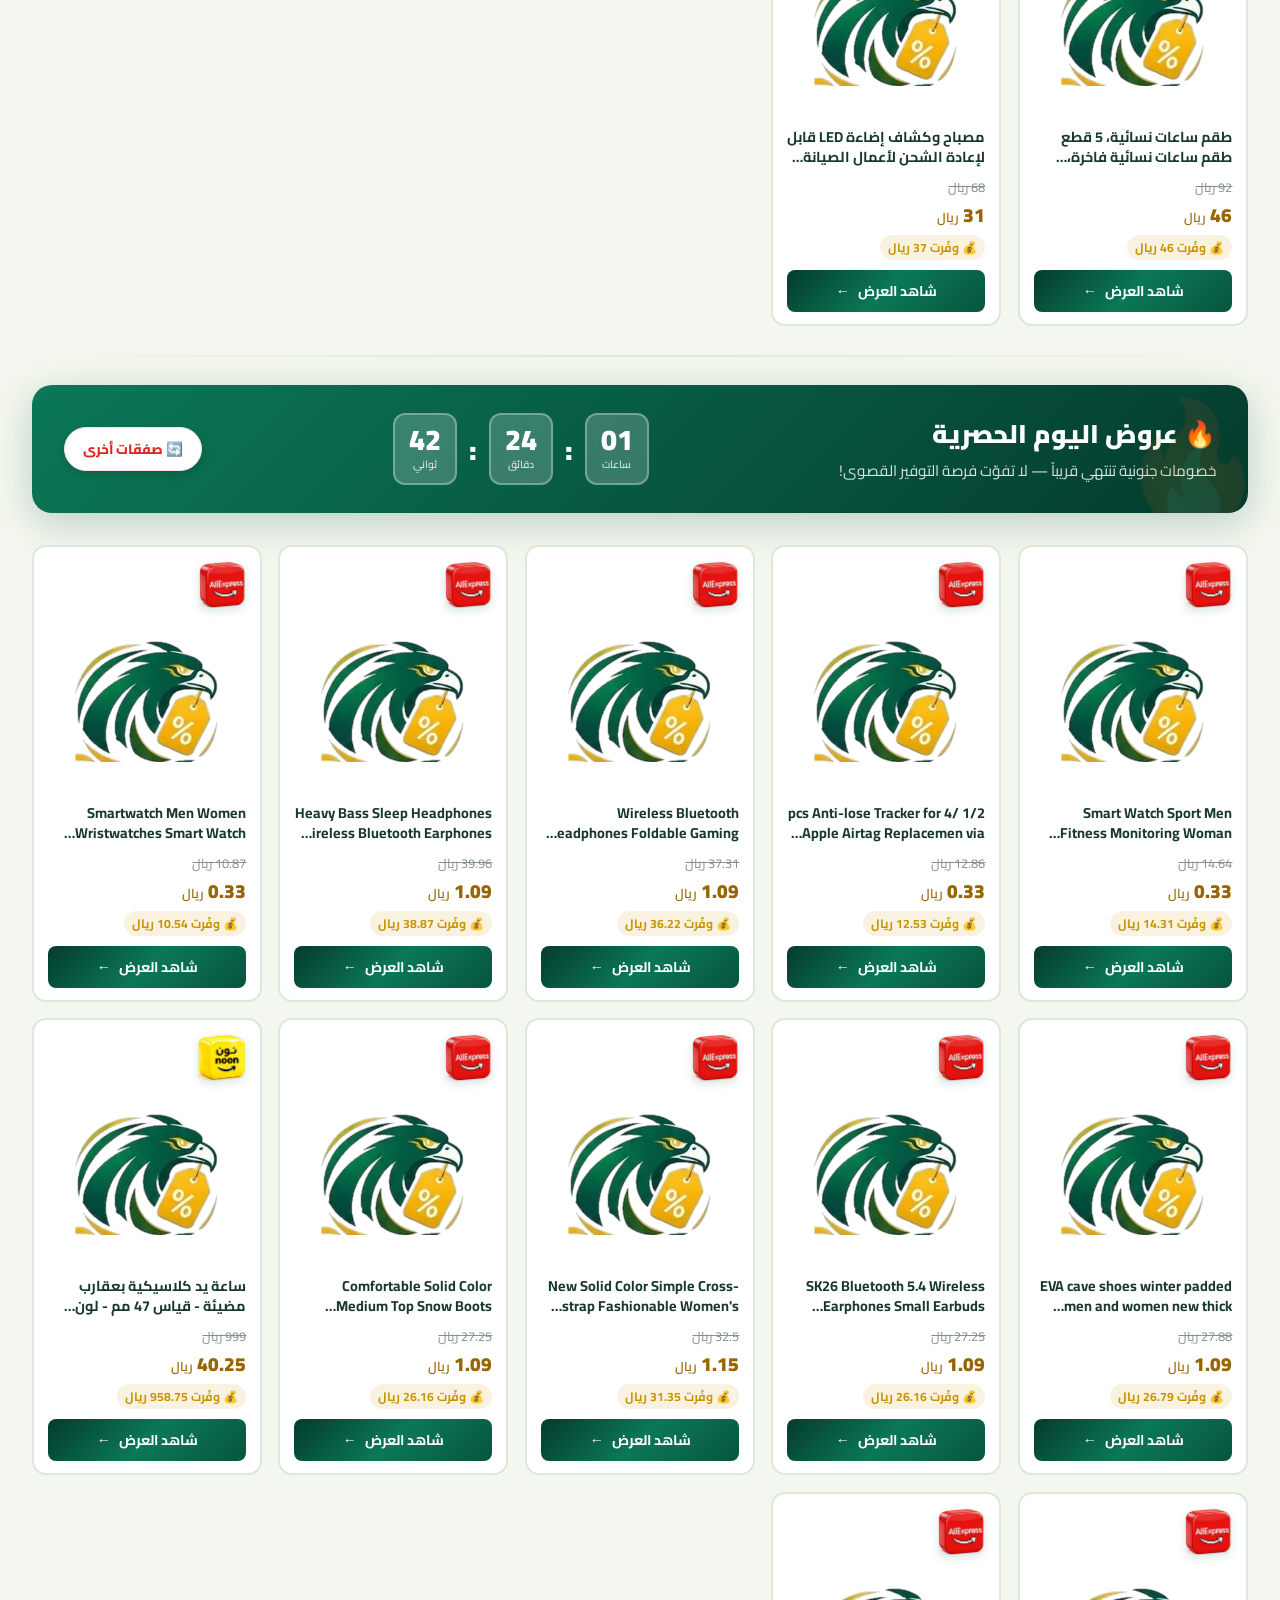
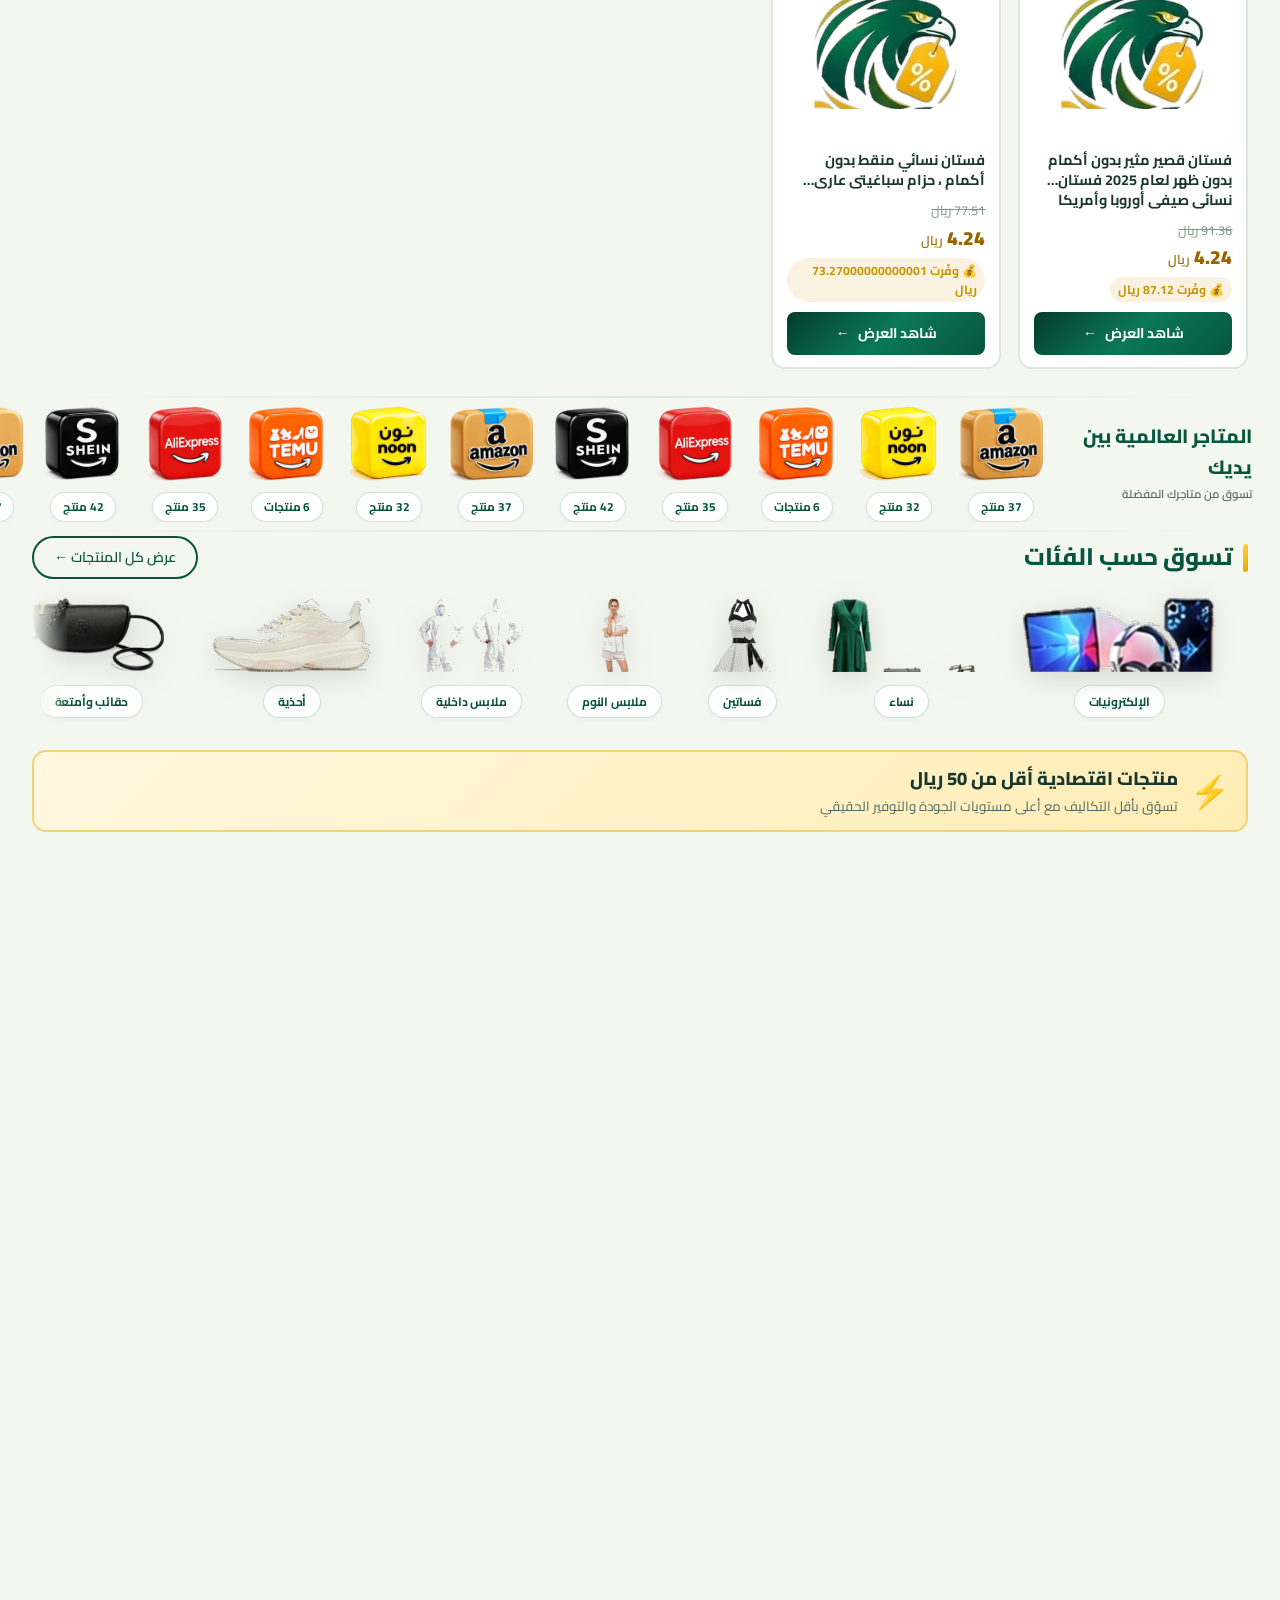
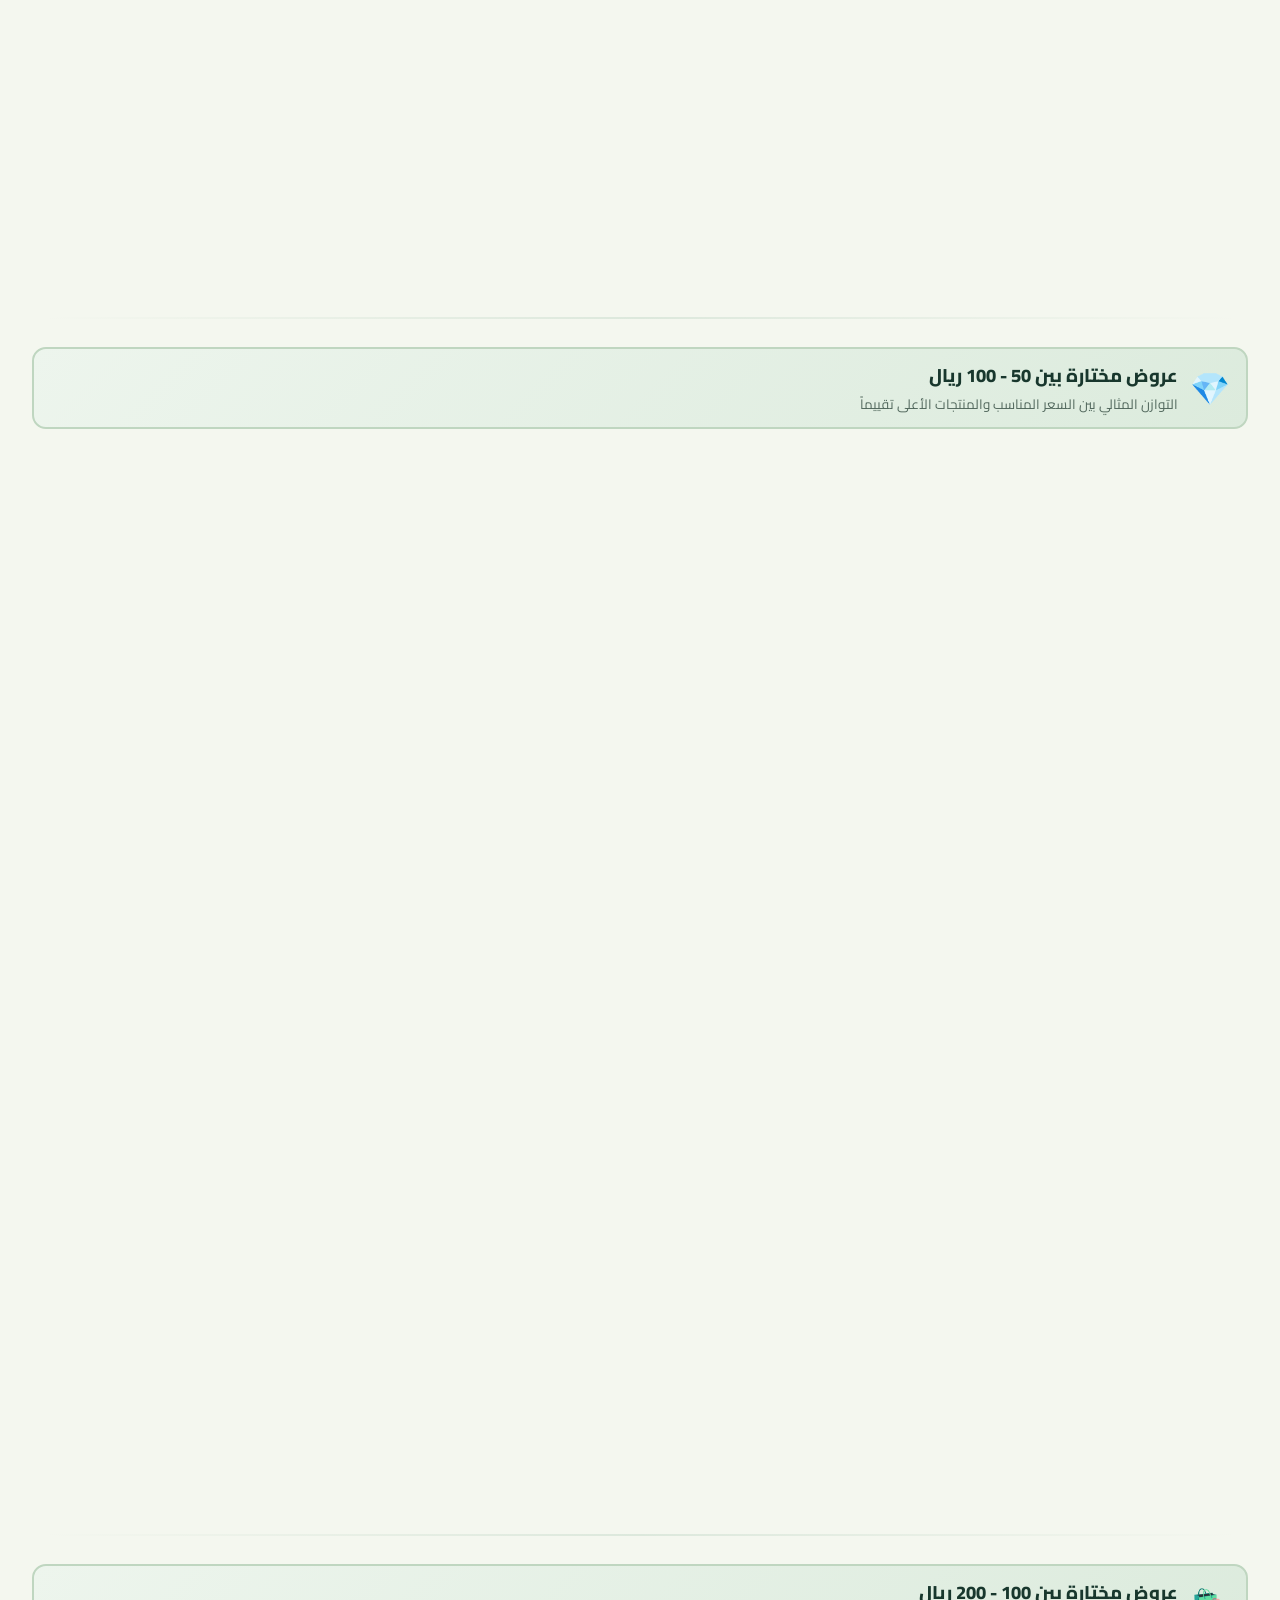
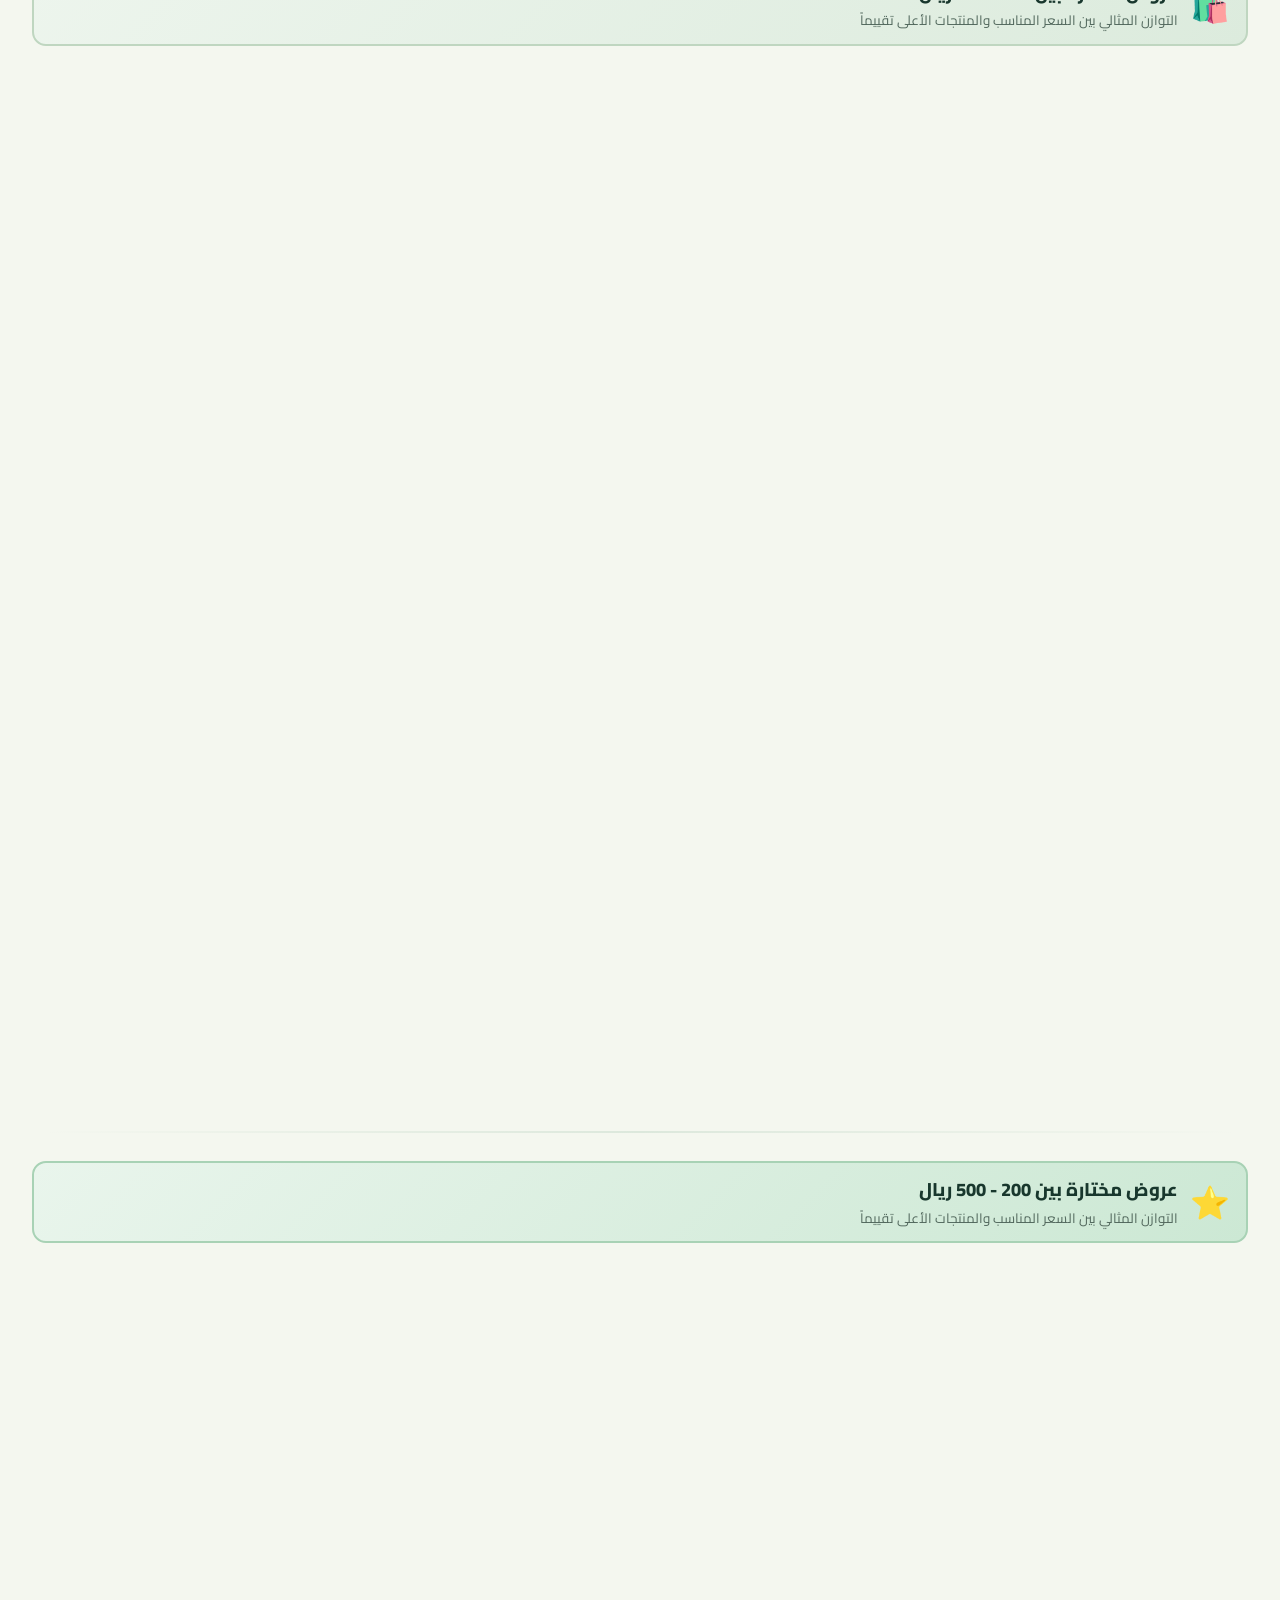
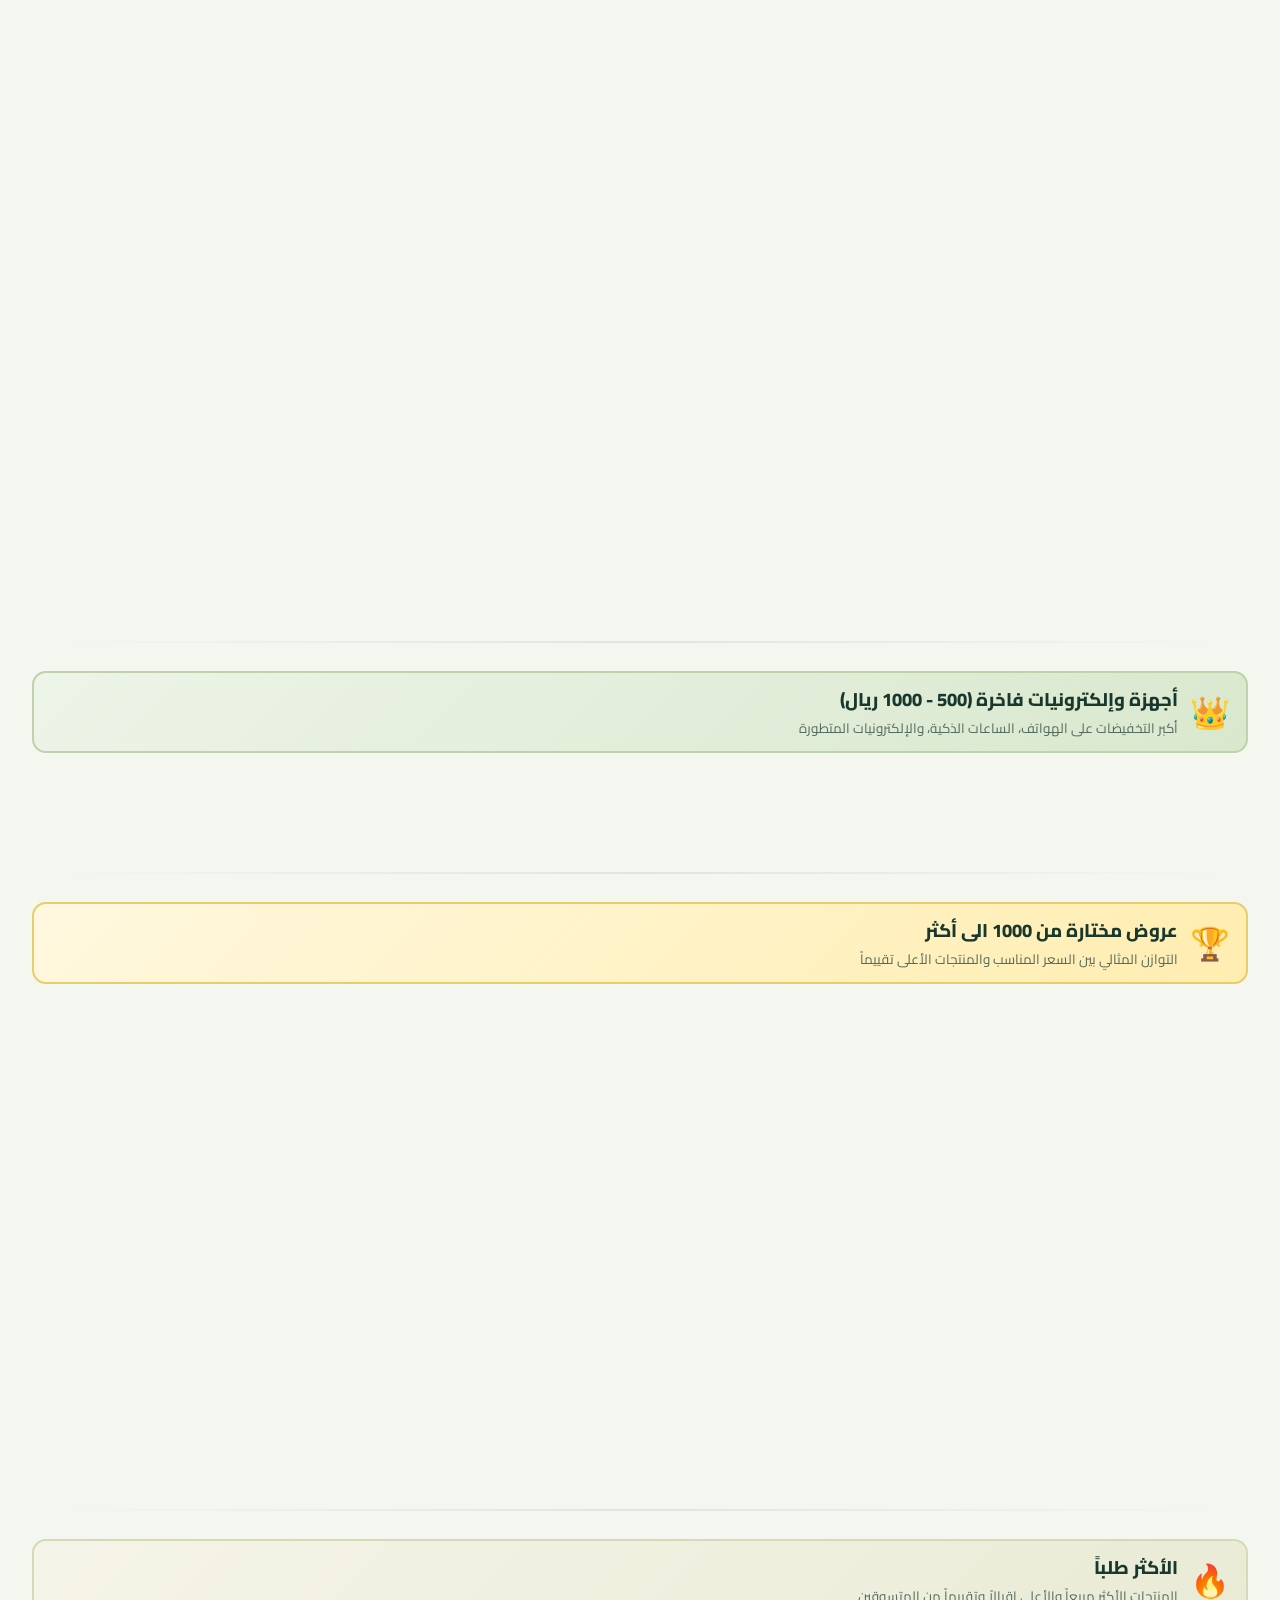
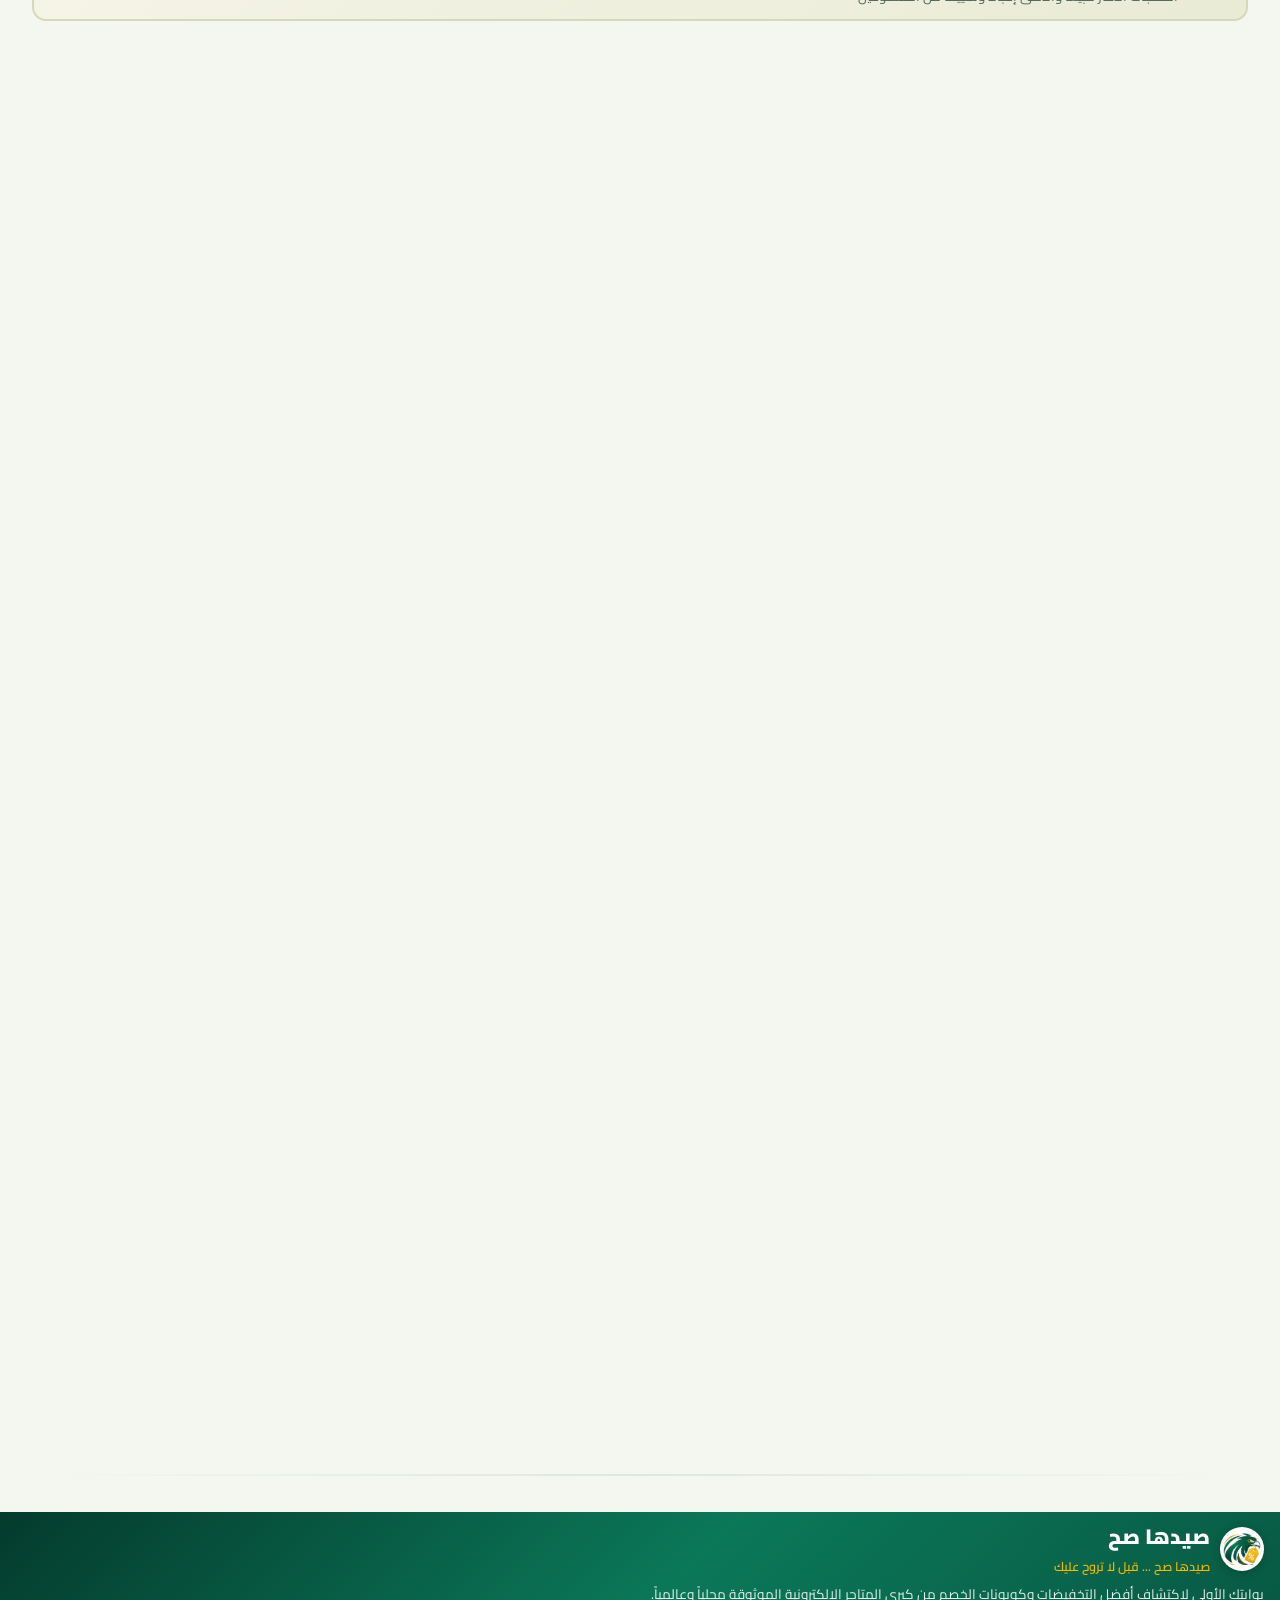
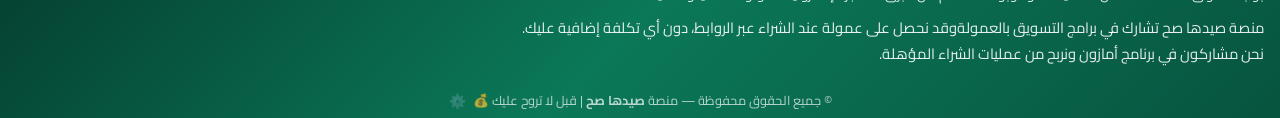
==== commit f99ee248: "Update 11.11 campaign banner copy Co-authored-by: Copilot <223556219+Copilot@users.noreply.github.co" ====
--- a/index.html
+++ b/index.html
@@ -122,7 +122,7 @@
       <div class="price-range-icon">🔥</div>
       <div class="price-range-text">
         <h3 id="elevenElevenTitle">عروض 11.11</h3>
-        <p>يُفضّل دائماً التحقق من عدّاد التخفيضات أو شروط الحملة في الصفحة الرئيسية للمتجر الذي تتسوق منه، فقد تنتهي بعض العروض القوية أو الخاطفة خلال ساعات أو عند نفاد الكمية.</p>
+        <p>عروض حصرية سارع باقتناصها قبل انتهاء العرض أو قبل نفاذ الكمية</p>
       </div>
     </div>
 
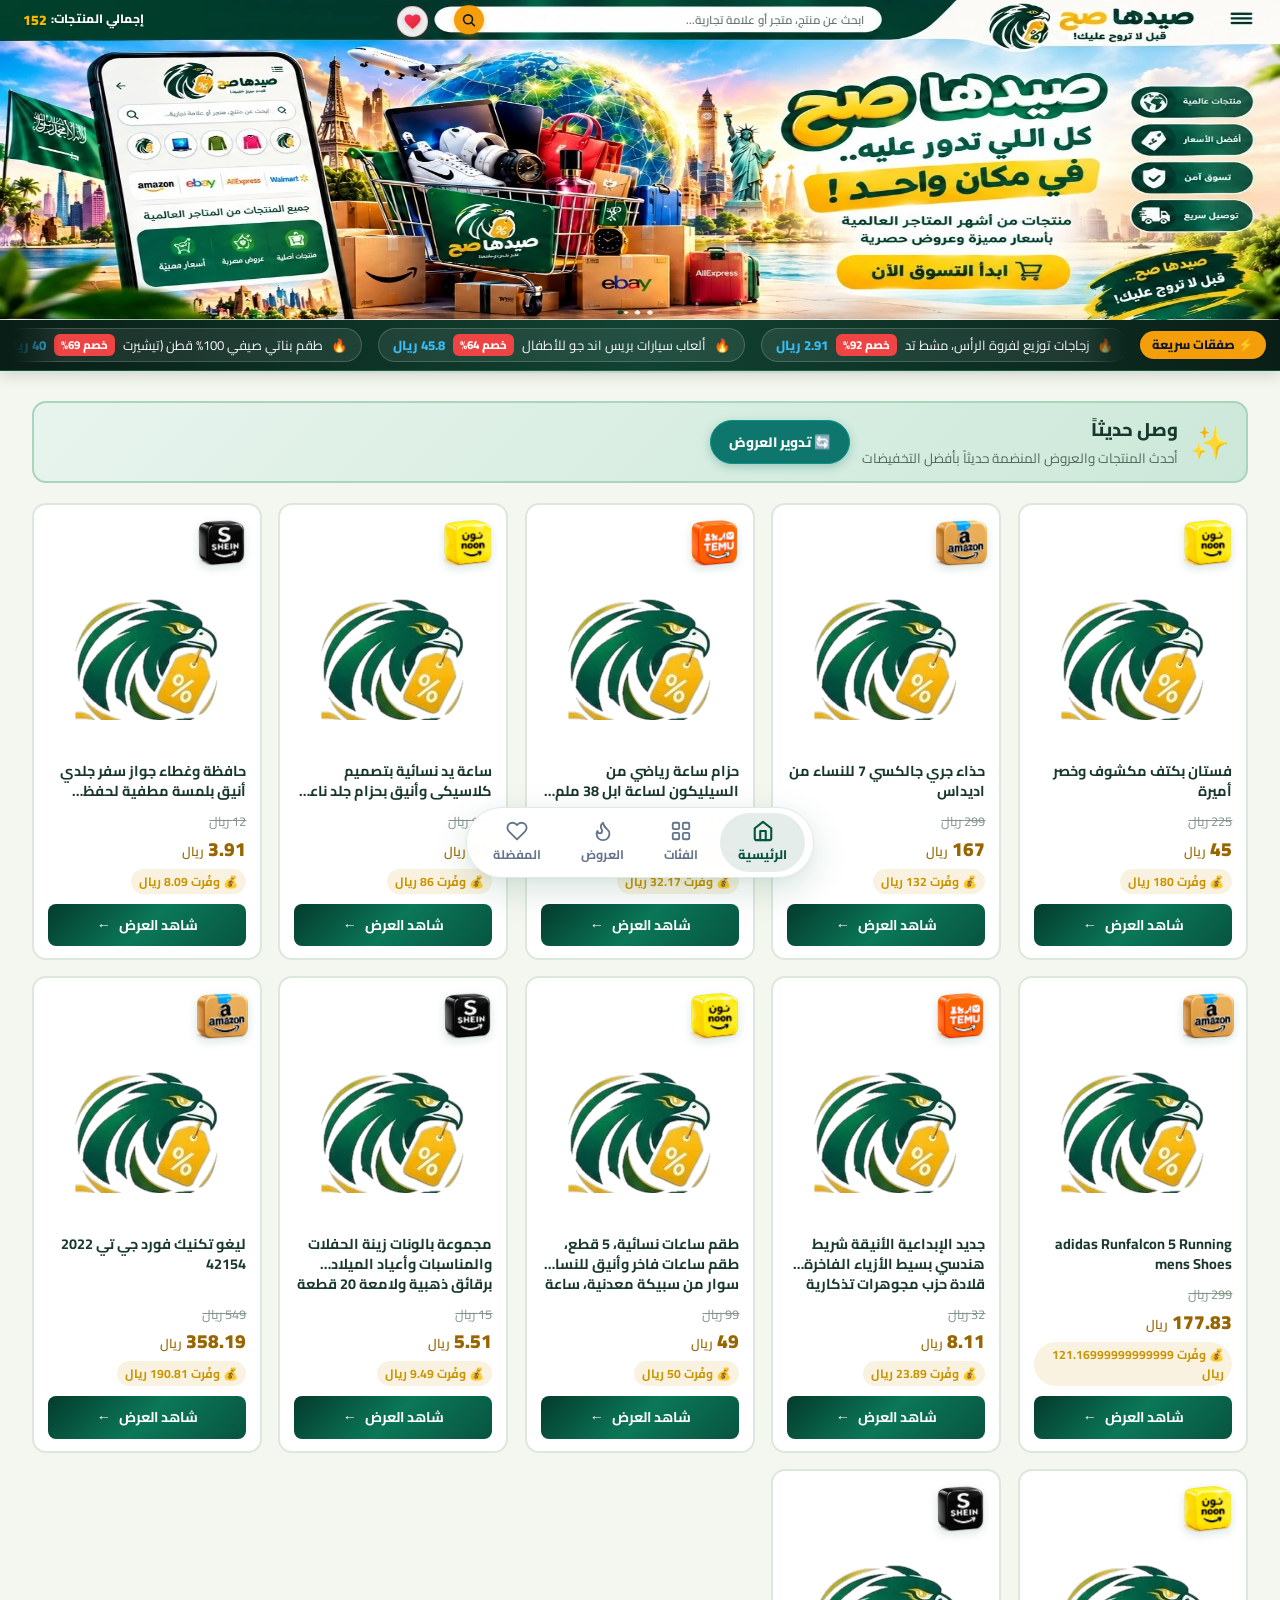
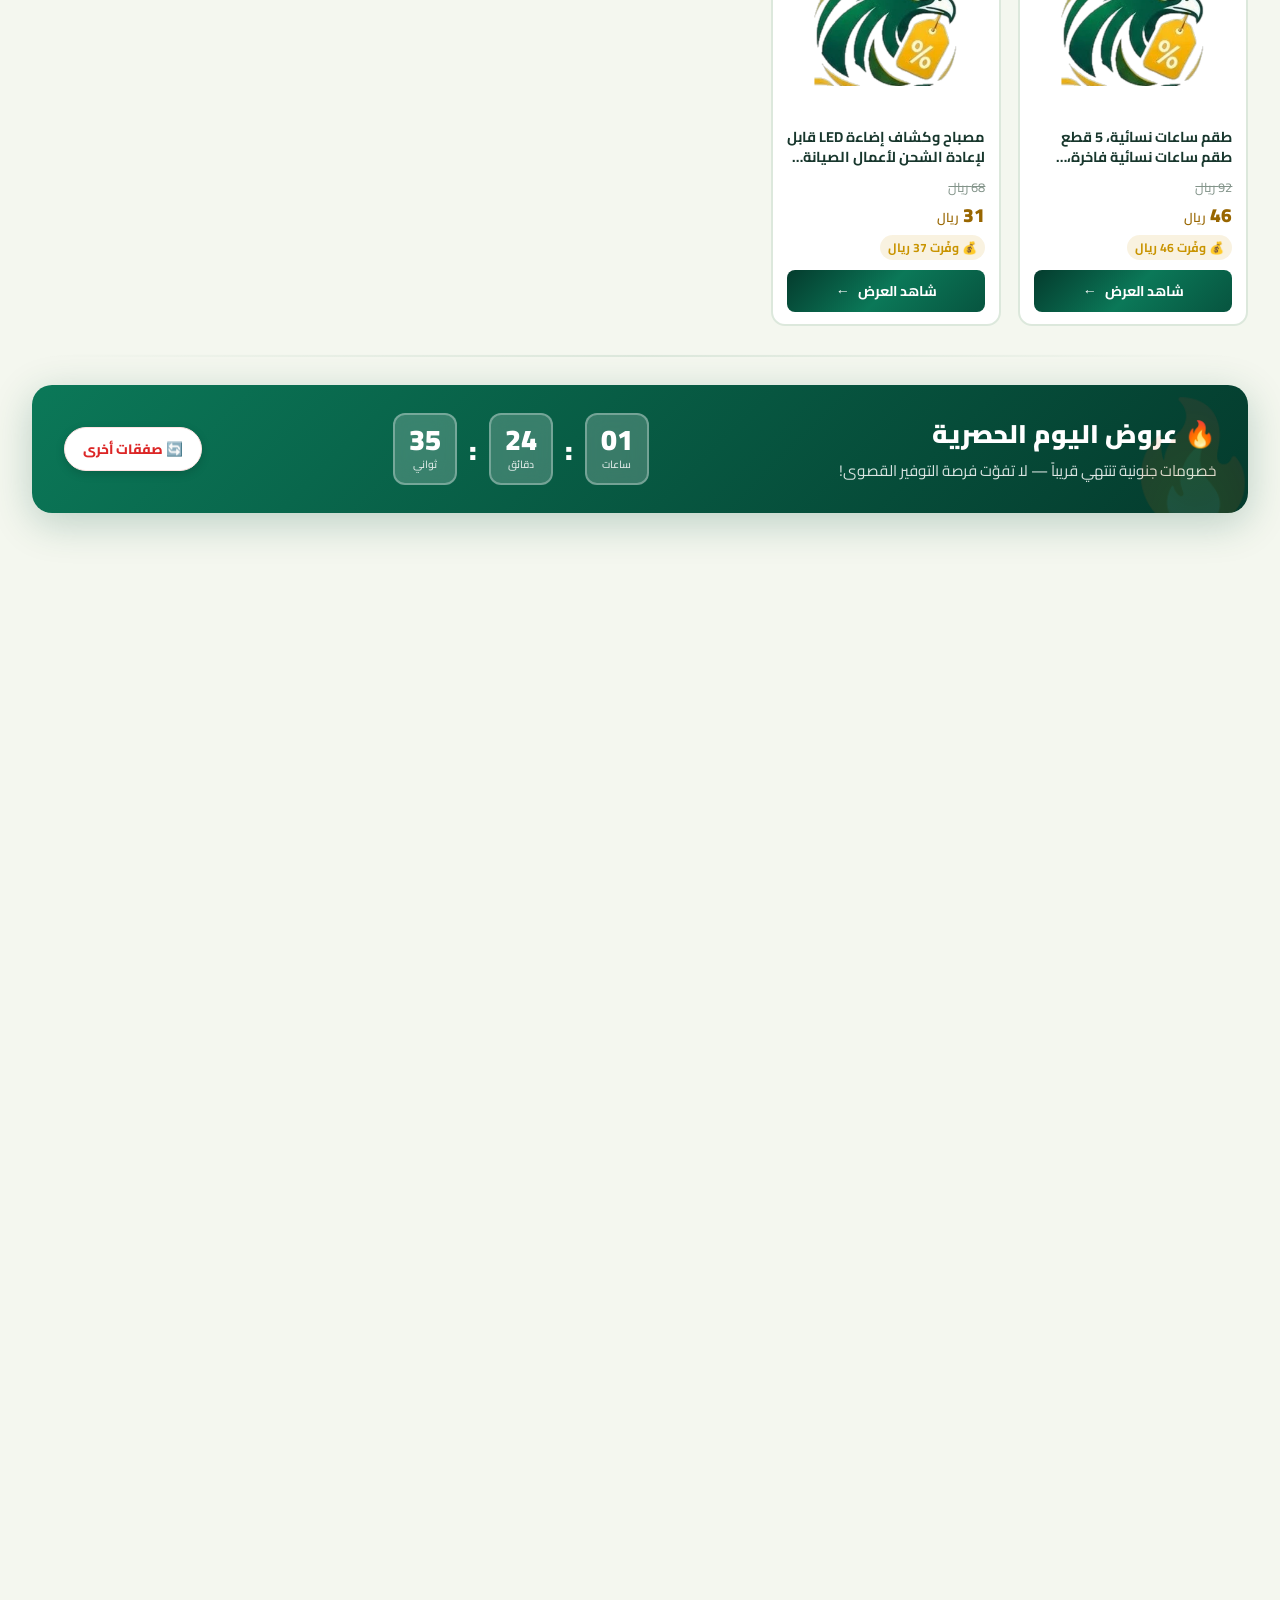
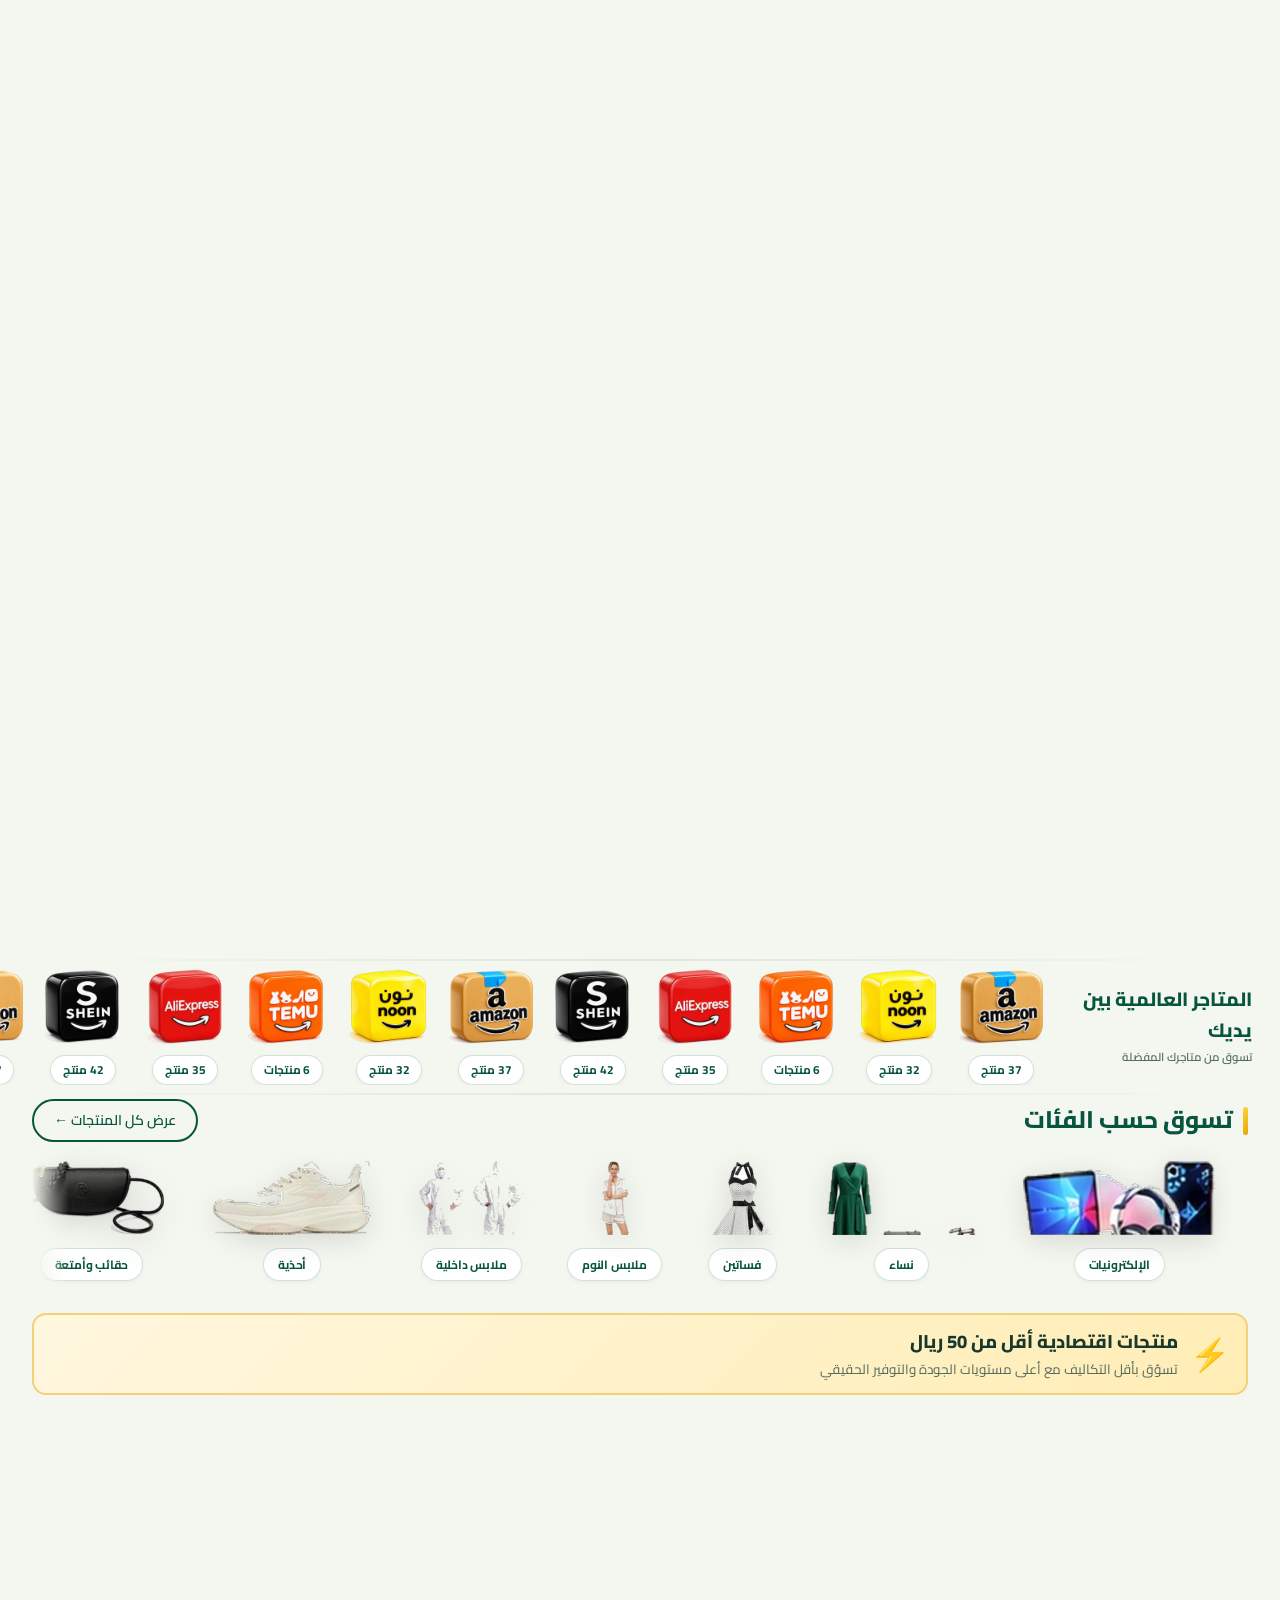
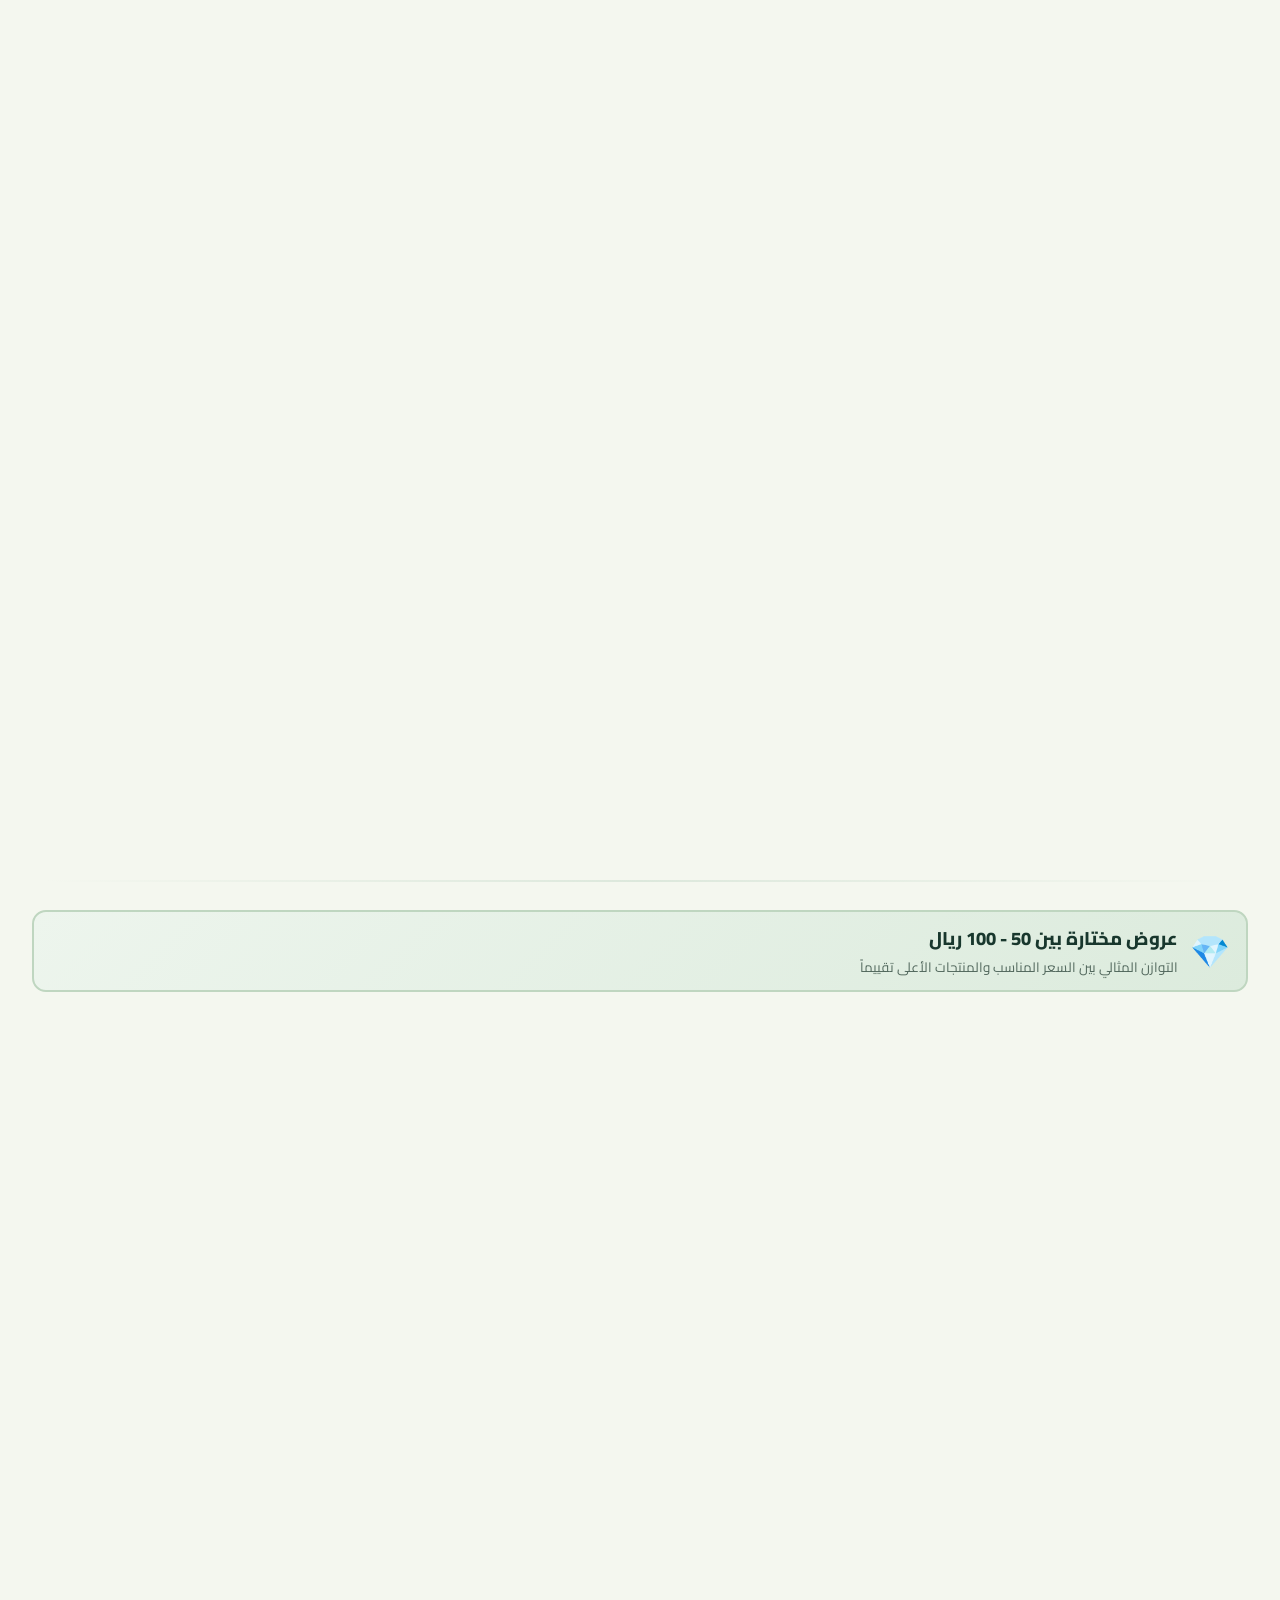
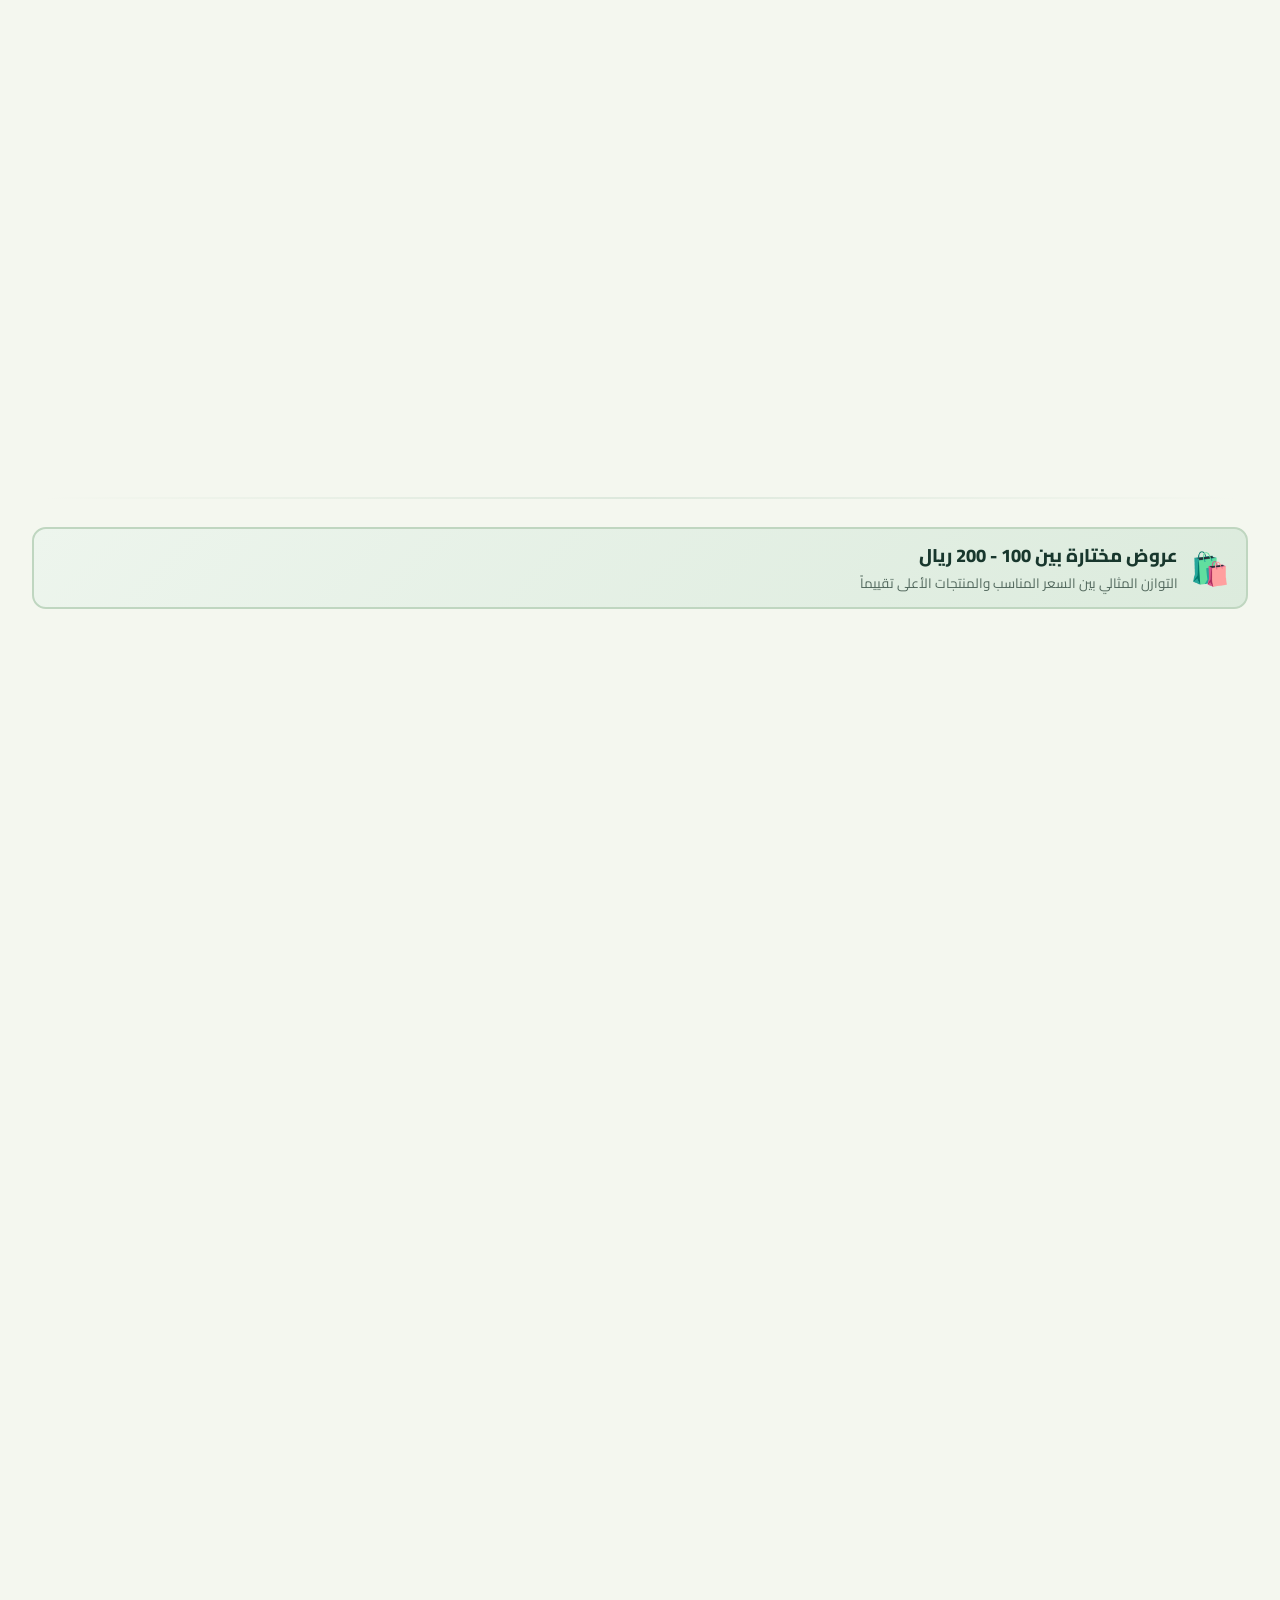
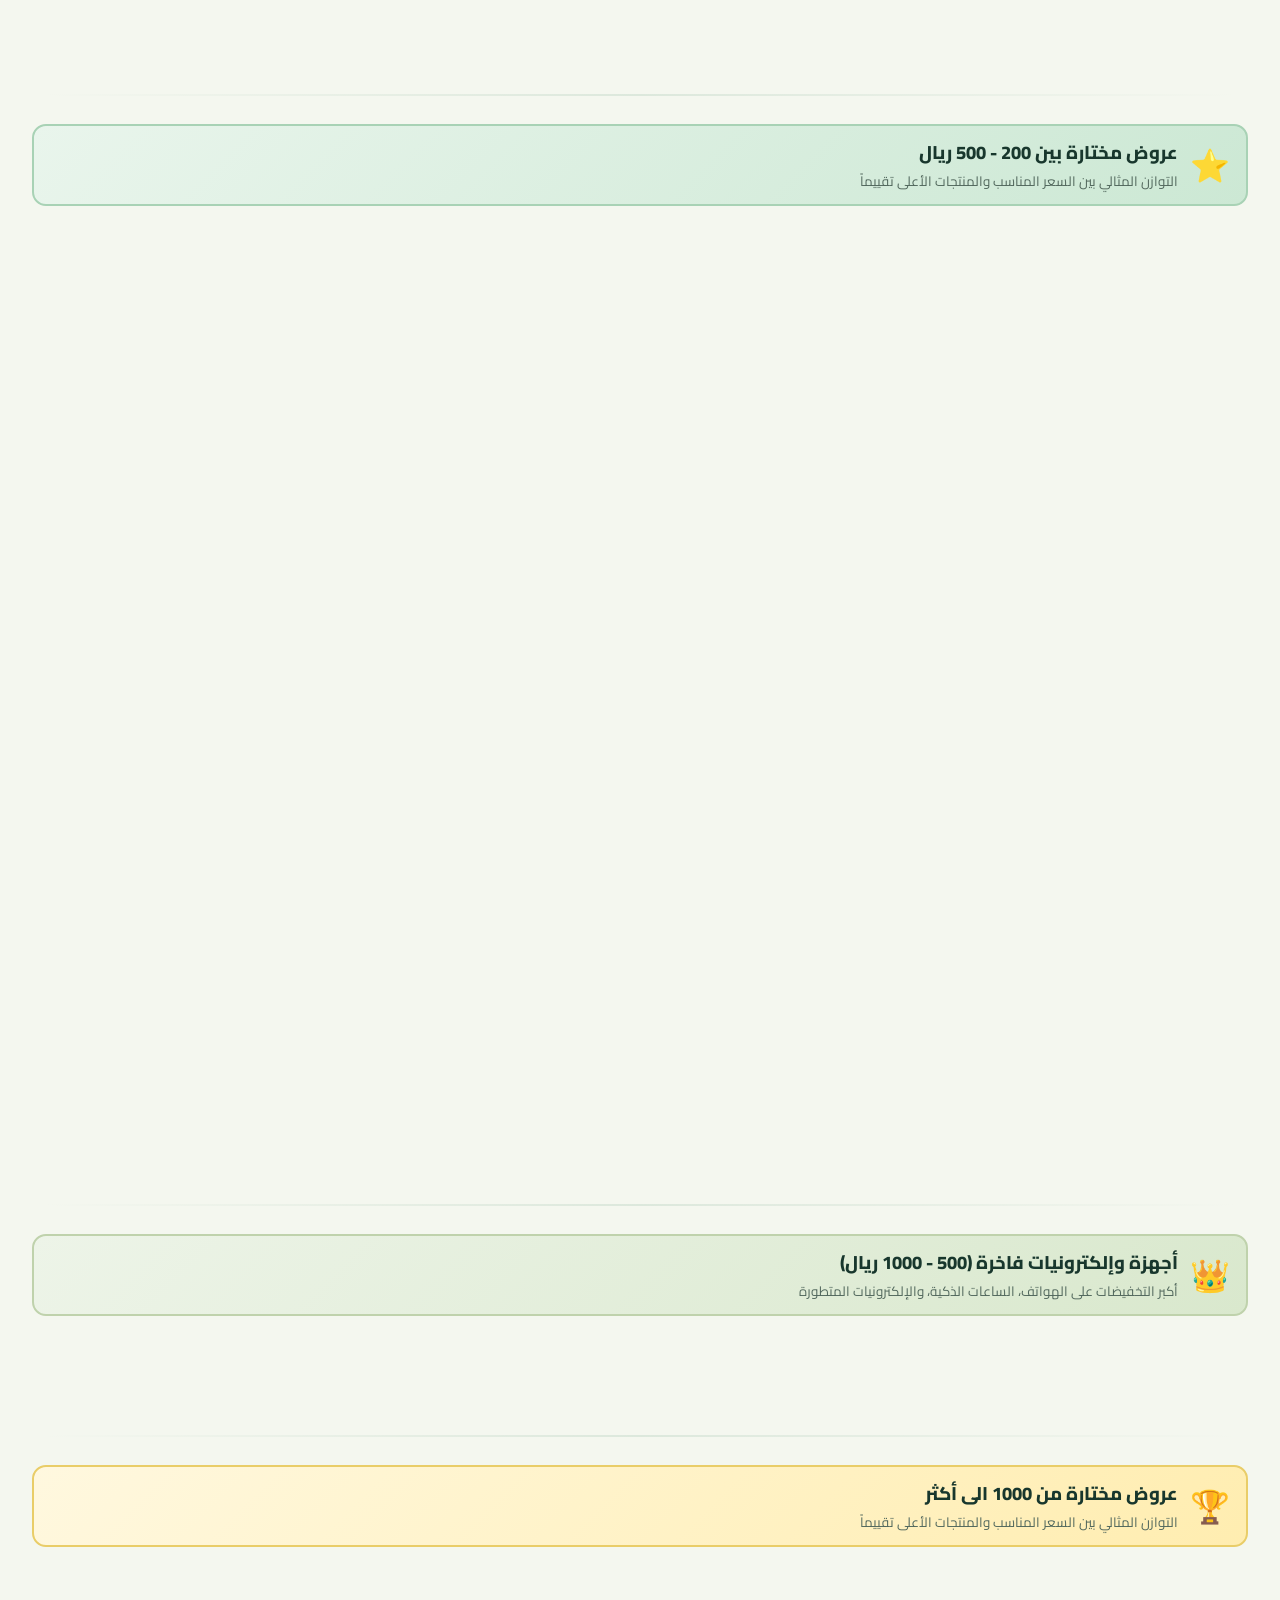
==== commit 5617cea1: "Refresh storefront automatically when product data changes Co-authored-by: Copilot <223556219+Copilo" ====
--- a/index.html
+++ b/index.html
@@ -433,8 +433,8 @@
   </footer>
 
   <!-- Scripts -->
-  <script src="assets/js/db.js?v=20261031v20"></script>
-  <script src="assets/js/app.js?v=20261102v13"></script>
+  <script src="assets/js/db.js?v=20261102v21"></script>
+  <script src="assets/js/app.js?v=20261102v14"></script>
 </body>
 
 </html>
